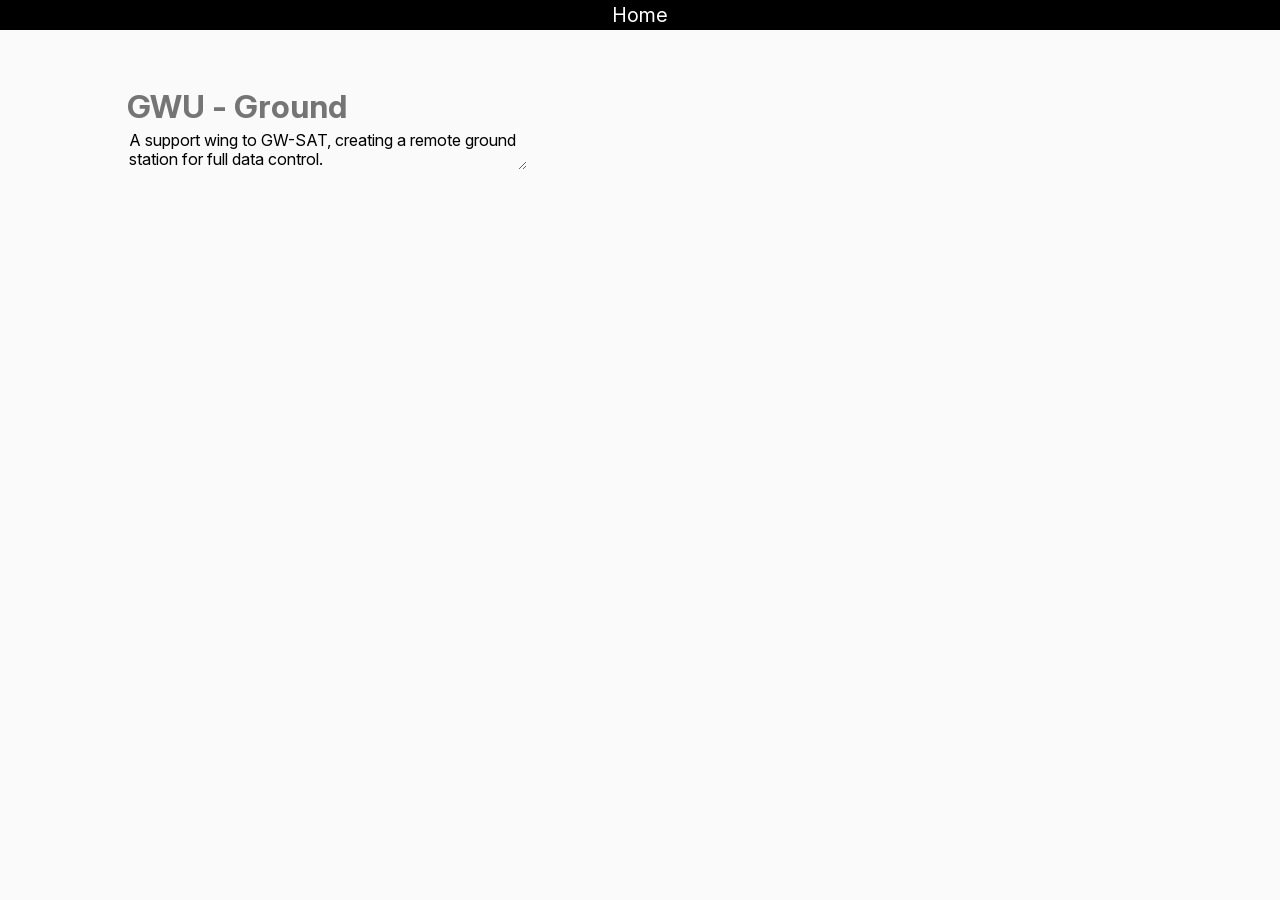
==== gwuground/index.html @ 3d15b0ff "new" ====
<!DOCTYPE html><html lang="en" data-ws-project="8fa92c78-867e-434c-aba7-de6b9a9edf6d" data-ws-version="1267" data-ws-last-published="2026-10-30T00:12:26.747Z"><head><link rel="stylesheet" type="text/css" href="/assets/static/app_generated_index-6937cd5a.BaNOB2DI.css"><meta charSet="UTF-8"/><meta name="viewport" content="width=device-width,initial-scale=1"/><link rel="icon" href="/assets/GWU_Satellite_iLB-xbuAW-ZnV7qkZNghq.png"/><meta property="og:url" content="https://url/gwuground"/><meta property="og:title" content="Untitled"/><meta property="og:type" content="website"/><meta property="og:site_name" content="Bogdan Bunea Portfolio"/><meta name="robots" content="noindex, nofollow"/><meta property="twitter:card" content="summary_large_image"/><title>Untitled</title><script type="application/ld+json">{
  "@context": "https://schema.org",
  "@type": "WebSite",
  "name": "Bogdan Bunea Portfolio"
}</script></head><body class="w-element"><div class="w-element"><a class="w-element c863ib0 c1jebl5l cgmb64m c7ljnp5 cnpecfq cr3339l c1u21a1z" href="/">Home</a></div><div class="w-element c1vyjej4 cas45oq chb31ly c1hpj6a7 ciu0mnr c1cx5k5f c10e2vss"><div class="w-box csdtuf1 c1ykb922 c1vyjej4 c1kt1fsu c12xke6a c1osh9b5 c1jqlqh0 cjttqh0 c1fu3rjz c17d6kk2 cwcmw8y c1sfuasr cqx2say c1jz80a3 c1fnx1sz c1y64edw c155mt7o c1tjls5k c1mkvfhk c7eyijz"><h1 class="w-element c51piig">GWU - Ground</h1><textarea class="w-element c863ib0 c13g2f6a c85z5pv c1arny9w c1eztivz cj36w3z c14a8fha">A support wing to GW-SAT, creating a remote ground station for full data control.</textarea></div><div class="w-box c1vyjej4 cwcmw8y c10e2vss cbi9v8h c1fhmq56 cef4656 c1ocq3aj c12xke6a c1osh9b5 c1pz1o1n cfn8k2k c1nm525m cnu6pd9 cmbqghp cmxvgrt cw3b7bc c117vrdh cjqe4wz c19pljyg c33v7jp c17q5uv9 c1qnw43s c1gw9iwf c1btptgv copucx8"></div></div><script id="vike_pageContext" type="application/json">{"pageId":"\/pages\/gwuground","routeParams":{},"data":{"url":"https:\/\/url\/gwuground","system":{"params":{},"search":{},"origin":"https:\/\/url","pathname":"\/gwuground"},"resources":{},"pageMeta":{"title":"Untitled","description":"","excludePageFromSearch":true,"language":"","socialImageAssetName":"!undefined","socialImageUrl":"","status":"!undefined","redirect":"","content":"","custom":[]}}}</script><script id="vike_globalContext" type="application/json">{}</script><script src="/assets/entries/entry-server-routing.C1edIRaL.js" type="module" async></script><link rel="modulepreload" href="/assets/entries/pages_gwuground.CPf4l0bv.js" as="script" type="text/javascript"><link rel="modulepreload" href="/assets/chunks/chunk-CaH0zObP.js" as="script" type="text/javascript"><link rel="modulepreload" href="/assets/chunks/chunk-CbWtBTUU.js" as="script" type="text/javascript"></body></html>
---- assets/static/app_generated_index-6937cd5a.BaNOB2DI.css ----
@font-face{font-family:Inter Variable;font-style:normal;font-weight:100 900;font-display:swap;src:url(/assets/InterVariable_qDqxtwB6S7W69tcm-FSxu.woff2) format("woff2")}@layer presets{:root{display:grid;min-height:100%;grid-template-rows:auto;grid-template-columns:1fr;font-family:Arial,Roboto,sans-serif;font-size:16px;line-height:1.2;white-space:pre-wrap;white-space-collapse:preserve}a.w-element{box-sizing:border-box}body.w-element{box-sizing:border-box;-webkit-font-smoothing:antialiased;-moz-osx-font-smoothing:grayscale;margin:0}div.w-element,h1.w-element,li.w-element{box-sizing:border-box}textarea.w-element{font-family:inherit;font-size:100%;line-height:1.15;box-sizing:border-box;border-top-style:solid;border-right-style:solid;border-bottom-style:solid;border-left-style:solid;margin:0}ul.w-element{box-sizing:border-box}body.w-body{box-sizing:border-box;-webkit-font-smoothing:antialiased;-moz-osx-font-smoothing:grayscale;margin:0}div.w-box{box-sizing:border-box}img.w-image{box-sizing:border-box;max-width:100%;display:block;height:auto}h1.w-heading,h2.w-heading,h3.w-heading,p.w-paragraph{box-sizing:border-box}a.w-link{box-sizing:border-box;display:inline-block}div.w-html-embed{display:contents;white-space:normal;white-space-collapse:collapse}}@media all{:root{font-family:Inter Variable,sans-serif;letter-spacing:-.005em;background-color:#fafafa;font-size:16px;--font-lineheight-00: .95;--font-lineheight-0: 1.1;--font-lineheight-1: 1.25;--font-lineheight-2: 1.375;--font-lineheight-3: 1.5;--font-lineheight-4: 1.75;--font-lineheight-5: 2;--font-letterspacing-0: -.05em;--font-letterspacing-1: .025em;--font-letterspacing-2: .05em;--font-letterspacing-3: .075em;--font-letterspacing-4: .15em;--font-letterspacing-5: .5em;--font-letterspacing-6: .75em;--font-letterspacing-7: 1em;--font-size-00: .5rem;--font-size-0: .75rem;--font-size-1: 1rem;--font-size-2: 1.1rem;--font-size-3: 1.25rem;--font-size-4: 1.5rem;--font-size-5: 2rem;--font-size-6: 2.5rem;--font-size-7: 3rem;--font-size-8: 3.5rem;--font-size-fluid-0: clamp(.75rem,2vw,1rem);--font-size-fluid-1: clamp(1rem,4vw,1.5rem);--font-size-fluid-2: clamp(1.5rem,6vw,2.5rem);--font-size-fluid-3: clamp(2rem,9vw,3.5rem);--size-000: -.5rem;--size-00: -.25rem;--size-1: .25rem;--size-2: .5rem;--size-3: 1rem;--size-4: 1.25rem;--size-5: 1.5rem;--size-6: 1.75rem;--size-7: 2rem;--size-8: 3rem;--size-9: 4rem;--size-10: 5rem;--size-11: 7.5rem;--size-12: 10rem;--size-13: 15rem;--size-14: 20rem;--size-15: 30rem;--size-px-000: -8px;--size-px-00: -4px;--size-px-1: 4px;--size-px-2: 8px;--size-px-3: 16px;--size-px-4: 20px;--size-px-5: 24px;--size-px-6: 28px;--size-px-7: 32px;--size-px-8: 48px;--size-px-9: 64px;--size-px-10: 80px;--size-px-11: 120px;--size-px-12: 160px;--size-px-13: 240px;--size-px-14: 320px;--size-px-15: 480px;--size-fluid-1: clamp(.5rem,1vw,1rem);--size-fluid-2: clamp(1rem,2vw,1.5rem);--size-fluid-3: clamp(1.5rem,3vw,2rem);--size-fluid-4: clamp(2rem,4vw,3rem);--size-fluid-5: clamp(4rem,5vw,5rem);--size-fluid-6: clamp(5rem,7vw,7.5rem);--size-fluid-7: clamp(7.5rem,10vw,10rem);--size-fluid-8: clamp(10rem,20vw,15rem);--size-fluid-9: clamp(15rem,30vw,20rem);--size-fluid-10: clamp(20rem,40vw,30rem);--size-content-1: 20ch;--size-content-2: 45ch;--size-content-3: 60ch;--size-header-1: 20ch;--size-header-2: 25ch;--size-header-3: 35ch;--size-xxs: 240px;--size-xs: 360px;--size-sm: 480px;--size-md: 768px;--size-lg: 1024px;--size-xl: 1440px;--size-xxl: 1920px;--size-relative-000: -.5ch;--size-relative-00: -.25ch;--size-relative-1: .25ch;--size-relative-2: .5ch;--size-relative-3: 1ch;--size-relative-4: 1.25ch;--size-relative-5: 1.5ch;--size-relative-6: 1.75ch;--size-relative-7: 2ch;--size-relative-8: 3ch;--size-relative-9: 4ch;--size-relative-10: 5ch;--size-relative-11: 7.5ch;--size-relative-12: 10ch;--size-relative-13: 15ch;--size-relative-14: 20ch;--size-relative-15: 30ch;--ease-1: cubic-bezier(.25,0,.5,1);--ease-2: cubic-bezier(.25,0,.4,1);--ease-3: cubic-bezier(.25,0,.3,1);--ease-4: cubic-bezier(.25,0,.2,1);--ease-5: cubic-bezier(.25,0,.1,1);--ease-in-1: cubic-bezier(.25,0,1,1);--ease-in-2: cubic-bezier(.5,0,1,1);--ease-in-3: cubic-bezier(.7,0,1,1);--ease-in-4: cubic-bezier(.9,0,1,1);--ease-in-5: cubic-bezier(1,0,1,1);--ease-out-1: cubic-bezier(0,0,.75,1);--ease-out-2: cubic-bezier(0,0,.5,1);--ease-out-3: cubic-bezier(0,0,.3,1);--ease-out-4: cubic-bezier(0,0,.1,1);--ease-out-5: cubic-bezier(0,0,0,1);--ease-in-out-1: cubic-bezier(.1,0,.9,1);--ease-in-out-2: cubic-bezier(.3,0,.7,1);--ease-in-out-3: cubic-bezier(.5,0,.5,1);--ease-in-out-4: cubic-bezier(.7,0,.3,1);--ease-in-out-5: cubic-bezier(.9,0,.1,1);--ease-elastic-out-1: cubic-bezier(.5,.75,.75,1.25);--ease-elastic-out-2: cubic-bezier(.5,1,.75,1.25);--ease-elastic-out-3: cubic-bezier(.5,1.25,.75,1.25);--ease-elastic-out-4: cubic-bezier(.5,1.5,.75,1.25);--ease-elastic-out-5: cubic-bezier(.5,1.75,.75,1.25);--ease-elastic-in-1: cubic-bezier(.5,-.25,.75,1);--ease-elastic-in-2: cubic-bezier(.5,-.5,.75,1);--ease-elastic-in-3: cubic-bezier(.5,-.75,.75,1);--ease-elastic-in-4: cubic-bezier(.5,-1,.75,1);--ease-elastic-in-5: cubic-bezier(.5,-1.25,.75,1);--ease-elastic-in-out-1: cubic-bezier(.5,-.1,.1,1.5);--ease-elastic-in-out-2: cubic-bezier(.5,-.3,.1,1.5);--ease-elastic-in-out-3: cubic-bezier(.5,-.5,.1,1.5);--ease-elastic-in-out-4: cubic-bezier(.5,-.7,.1,1.5);--ease-elastic-in-out-5: cubic-bezier(.5,-.9,.1,1.5);--ease-step-1: steps(2);--ease-step-2: steps(3);--ease-step-3: steps(4);--ease-step-4: steps(7);--ease-step-5: steps(10);--ease-elastic-1: var(--ease-elastic-out-1);--ease-elastic-2: var(--ease-elastic-out-2);--ease-elastic-3: var(--ease-elastic-out-3);--ease-elastic-4: var(--ease-elastic-out-4);--ease-elastic-5: var(--ease-elastic-out-5);--ease-squish-1: var(--ease-elastic-in-out-1);--ease-squish-2: var(--ease-elastic-in-out-2);--ease-squish-3: var(--ease-elastic-in-out-3);--ease-squish-4: var(--ease-elastic-in-out-4);--ease-squish-5: var(--ease-elastic-in-out-5);--ease-spring-1: linear(0,.006,.025 2.8%,.101 6.1%,.539 18.9%,.721 25.3%,.849 31.5%,.937 38.1%,.968 41.8%,.991 45.7%,1.006 50.1%,1.015 55%,1.017 63.9%,1.001);--ease-spring-2: linear(0,.007,.029 2.2%,.118 4.7%,.625 14.4%,.826 19%,.902,.962,1.008 26.1%,1.041 28.7%,1.064 32.1%,1.07 36%,1.061 40.5%,1.015 53.4%,.999 61.6%,.995 71.2%,1);--ease-spring-3: linear(0,.009,.035 2.1%,.141 4.4%,.723 12.9%,.938 16.7%,1.017,1.077,1.121,1.149 24.3%,1.159,1.163,1.161,1.154 29.9%,1.129 32.8%,1.051 39.6%,1.017 43.1%,.991,.977 51%,.974 53.8%,.975 57.1%,.997 69.8%,1.003 76.9%,1);--ease-spring-4: linear(0,.009,.037 1.7%,.153 3.6%,.776 10.3%,1.001,1.142 16%,1.185,1.209 19%,1.215 19.9% 20.8%,1.199,1.165 25%,1.056 30.3%,1.008 33%,.973,.955 39.2%,.953 41.1%,.957 43.3%,.998 53.3%,1.009 59.1% 63.7%,.998 78.9%,1);--ease-spring-5: linear(0,.01,.04 1.6%,.161 3.3%,.816 9.4%,1.046,1.189 14.4%,1.231,1.254 17%,1.259,1.257 18.6%,1.236,1.194 22.3%,1.057 27%,.999 29.4%,.955 32.1%,.942,.935 34.9%,.933,.939 38.4%,1 47.3%,1.011,1.017 52.6%,1.016 56.4%,1 65.2%,.996 70.2%,1.001 87.2%,1);--ease-bounce-1: linear(0,.004,.016,.035,.063,.098,.141,.191,.25,.316,.391 36.8%,.563,.766,1 58.8%,.946,.908 69.1%,.895,.885,.879,.878,.879,.885,.895,.908 89.7%,.946,1);--ease-bounce-2: linear(0,.004,.016,.035,.063,.098,.141 15.1%,.25,.391,.562,.765,1,.892 45.2%,.849,.815,.788,.769,.757,.753,.757,.769,.788,.815,.85,.892 75.2%,1 80.2%,.973,.954,.943,.939,.943,.954,.973,1);--ease-bounce-3: linear(0,.004,.016,.035,.062,.098,.141 11.4%,.25,.39,.562,.764,1 30.3%,.847 34.8%,.787,.737,.699,.672,.655,.65,.656,.672,.699,.738,.787,.847 61.7%,1 66.2%,.946,.908,.885 74.2%,.879,.878,.879,.885 79.5%,.908,.946,1 87.4%,.981,.968,.96,.957,.96,.968,.981,1);--ease-bounce-4: linear(0,.004,.016 3%,.062,.141,.25,.391,.562 18.2%,1 24.3%,.81,.676 32.3%,.629,.595,.575,.568,.575,.595,.629,.676 48.2%,.811,1 56.2%,.918,.86,.825,.814,.825,.86,.918,1 77.2%,.94 80.6%,.925,.92,.925,.94 87.5%,1 90.9%,.974,.965,.974,1);--ease-bounce-5: linear(0,.004,.016 2.5%,.063,.141,.25 10.1%,.562,1 20.2%,.783,.627,.534 30.9%,.511,.503,.511,.534 38%,.627,.782,1 48.7%,.892,.815,.769 56.3%,.757,.753,.757,.769 61.3%,.815,.892,1 68.8%,.908 72.4%,.885,.878,.885,.908 79.4%,1 83%,.954 85.5%,.943,.939,.943,.954 90.5%,1 93%,.977,.97,.977,1);--layer-1: 1;--layer-2: 2;--layer-3: 3;--layer-4: 4;--layer-5: 5;--layer-important: 2147483647;--shadow-color: 220 3% 15%;--shadow-strength: 1%;--inner-shadow-highlight: inset 0-.5px 0 0#fff,inset 0 .5px 0 0 rgba(0,0,0,.067);--shadow-1: 0 1px 2px -1px hsl(var(--shadow-color)/calc(var(--shadow-strength) + 9%));--shadow-2: 0 3px 5px -2px hsl(var(--shadow-color)/calc(var(--shadow-strength) + 3%)),0 7px 14px -5px hsl(var(--shadow-color)/calc(var(--shadow-strength) + 5%));--shadow-3: 0 -1px 3px 0 hsl(var(--shadow-color)/calc(var(--shadow-strength) + 2%)),0 1px 2px -5px hsl(var(--shadow-color)/calc(var(--shadow-strength) + 2%)),0 2px 5px -5px hsl(var(--shadow-color)/calc(var(--shadow-strength) + 4%)),0 4px 12px -5px hsl(var(--shadow-color)/calc(var(--shadow-strength) + 5%)),0 12px 15px -5px hsl(var(--shadow-color)/calc(var(--shadow-strength) + 7%));--shadow-4: 0 -2px 5px 0 hsl(var(--shadow-color)/calc(var(--shadow-strength) + 2%)),0 1px 1px -2px hsl(var(--shadow-color)/calc(var(--shadow-strength) + 3%)),0 2px 2px -2px hsl(var(--shadow-color)/calc(var(--shadow-strength) + 3%)),0 5px 5px -2px hsl(var(--shadow-color)/calc(var(--shadow-strength) + 4%)),0 9px 9px -2px hsl(var(--shadow-color)/calc(var(--shadow-strength) + 5%)),0 16px 16px -2px hsl(var(--shadow-color)/calc(var(--shadow-strength) + 6%));--shadow-5: 0 -1px 2px 0 hsl(var(--shadow-color)/calc(var(--shadow-strength) + 2%)),0 2px 1px -2px hsl(var(--shadow-color)/calc(var(--shadow-strength) + 3%)),0 5px 5px -2px hsl(var(--shadow-color)/calc(var(--shadow-strength) + 3%)),0 10px 10px -2px hsl(var(--shadow-color)/calc(var(--shadow-strength) + 4%)),0 20px 20px -2px hsl(var(--shadow-color)/calc(var(--shadow-strength) + 5%)),0 40px 40px -2px hsl(var(--shadow-color)/calc(var(--shadow-strength) + 7%));--shadow-6: 0 -1px 2px 0 hsl(var(--shadow-color)/calc(var(--shadow-strength) + 2%)),0 3px 2px -2px hsl(var(--shadow-color)/calc(var(--shadow-strength) + 3%)),0 7px 5px -2px hsl(var(--shadow-color)/calc(var(--shadow-strength) + 3%)),0 12px 10px -2px hsl(var(--shadow-color)/calc(var(--shadow-strength) + 4%)),0 22px 18px -2px hsl(var(--shadow-color)/calc(var(--shadow-strength) + 5%)),0 41px 33px -2px hsl(var(--shadow-color)/calc(var(--shadow-strength) + 6%)),0 100px 80px -2px hsl(var(--shadow-color)/calc(var(--shadow-strength) + 7%));--inner-shadow-0: inset 0 0 0 1px hsl(var(--shadow-color)/calc(var(--shadow-strength) + 9%));--inner-shadow-1: inset 0 1px 2px 0 hsl(var(--shadow-color)/calc(var(--shadow-strength) + 9%)),var(--inner-shadow-highlight);--inner-shadow-2: inset 0 1px 4px 0 hsl(var(--shadow-color)/calc(var(--shadow-strength) + 9%)),var(--inner-shadow-highlight);--inner-shadow-3: inset 0 2px 8px 0 hsl(var(--shadow-color)/calc(var(--shadow-strength) + 9%)),var(--inner-shadow-highlight);--inner-shadow-4: inset 0 2px 14px 0 hsl(var(--shadow-color)/calc(var(--shadow-strength) + 9%)),var(--inner-shadow-highlight);--ratio-square: 1;--ratio-landscape: 4/3;--ratio-portrait: 3/4;--ratio-widescreen: 16/9;--ratio-ultrawide: 18/5;--ratio-golden: 1.618/1;--gray-0: rgb(255 255 255 / 1);--gray-1: unset;--gray-2: rgb(248 248 248 / 1);--gray-3: unset;--gray-4: rgb(216 216 216 / 1);--gray-5: unset;--gray-6: rgb(156 156 156 / 1);--gray-7: rgb(117 117 117 / 1);--gray-8: unset;--gray-9: unset;--gray-10: unset;--gray-11: rgb(27 27 27 / 1);--gray-12: rgb(8 8 8 / 1);--stone-0: rgb(248 250 251 / 1);--stone-1: rgb(242 244 246 / 1);--stone-2: rgb(235 237 239 / 1);--stone-3: rgb(224 228 229 / 1);--stone-4: rgb(209 214 216 / 1);--stone-5: rgb(177 182 185 / 1);--stone-6: rgb(151 155 157 / 1);--stone-7: rgb(126 130 130 / 1);--stone-8: rgb(102 105 104 / 1);--stone-9: rgb(80 81 79 / 1);--stone-10: rgb(58 58 55 / 1);--stone-11: rgb(37 37 33 / 1);--stone-12: rgb(18 18 16 / 1);--red-0: rgb(255 245 245 / 1);--red-1: rgb(255 227 227 / 1);--red-2: rgb(255 201 201 / 1);--red-3: rgb(255 168 168 / 1);--red-4: rgb(255 135 135 / 1);--red-5: rgb(255 107 107 / 1);--red-6: rgb(250 82 82 / 1);--red-7: rgb(240 62 62 / 1);--red-8: rgb(224 49 49 / 1);--red-9: rgb(201 42 42 / 1);--red-10: rgb(176 37 37 / 1);--red-11: rgb(150 32 32 / 1);--red-12: rgb(125 26 26 / 1);--pink-0: rgb(255 240 246 / 1);--pink-1: rgb(255 222 235 / 1);--pink-2: rgb(252 194 215 / 1);--pink-3: rgb(250 162 193 / 1);--pink-4: rgb(247 131 172 / 1);--pink-5: rgb(240 101 149 / 1);--pink-6: rgb(230 73 128 / 1);--pink-7: rgb(214 51 108 / 1);--pink-8: rgb(194 37 92 / 1);--pink-9: rgb(166 30 77 / 1);--pink-10: rgb(140 25 65 / 1);--pink-11: rgb(115 21 54 / 1);--pink-12: rgb(89 16 42 / 1);--purple-0: rgb(248 240 252 / 1);--purple-1: rgb(243 217 250 / 1);--purple-2: rgb(238 190 250 / 1);--purple-3: rgb(229 153 247 / 1);--purple-4: rgb(218 119 242 / 1);--purple-5: rgb(204 93 232 / 1);--purple-6: rgb(190 75 219 / 1);--purple-7: rgb(174 62 201 / 1);--purple-8: rgb(156 54 181 / 1);--purple-9: rgb(134 46 156 / 1);--purple-10: rgb(112 38 130 / 1);--purple-11: rgb(90 30 105 / 1);--purple-12: rgb(68 23 79 / 1);--violet-0: rgb(243 240 255 / 1);--violet-1: rgb(229 219 255 / 1);--violet-2: rgb(208 191 255 / 1);--violet-3: rgb(177 151 252 / 1);--violet-4: rgb(151 117 250 / 1);--violet-5: rgb(132 94 247 / 1);--violet-6: rgb(121 80 242 / 1);--violet-7: rgb(112 72 232 / 1);--violet-8: rgb(103 65 217 / 1);--violet-9: rgb(95 61 196 / 1);--violet-10: rgb(82 53 171 / 1);--violet-11: rgb(70 45 145 / 1);--violet-12: rgb(58 37 120 / 1);--indigo-0: rgb(237 242 255 / 1);--indigo-1: rgb(219 228 255 / 1);--indigo-2: rgb(186 200 255 / 1);--indigo-3: rgb(145 167 255 / 1);--indigo-4: rgb(116 143 252 / 1);--indigo-5: rgb(92 124 250 / 1);--indigo-6: rgb(76 110 245 / 1);--indigo-7: rgb(66 99 235 / 1);--indigo-8: rgb(59 91 219 / 1);--indigo-9: rgb(54 79 199 / 1);--indigo-10: rgb(47 68 173 / 1);--indigo-11: rgb(40 58 148 / 1);--indigo-12: rgb(33 48 122 / 1);--blue-0: unset;--blue-1: unset;--blue-2: rgb(208 230 255 / 1);--blue-3: unset;--blue-4: unset;--blue-5: unset;--blue-6: unset;--blue-7: rgb(0 10 255 / 1);--blue-8: unset;--blue-9: unset;--blue-10: unset;--blue-11: unset;--blue-12: unset;--cyan-0: rgb(227 250 252 / 1);--cyan-1: rgb(197 246 250 / 1);--cyan-2: rgb(153 233 242 / 1);--cyan-3: rgb(102 217 232 / 1);--cyan-4: rgb(59 201 219 / 1);--cyan-5: rgb(34 184 207 / 1);--cyan-6: rgb(21 170 191 / 1);--cyan-7: rgb(16 152 173 / 1);--cyan-8: rgb(12 133 153 / 1);--cyan-9: rgb(11 114 133 / 1);--cyan-10: rgb(9 92 107 / 1);--cyan-11: rgb(7 70 82 / 1);--cyan-12: rgb(5 48 56 / 1);--teal-0: rgb(224 255 248 / 1);--teal-1: unset;--teal-2: unset;--teal-3: unset;--teal-4: unset;--teal-5: unset;--teal-6: rgb(42 176 144 / 1);--teal-7: unset;--teal-8: unset;--teal-9: rgb(29 123 101 / 1);--teal-10: unset;--teal-11: unset;--teal-12: unset;--green-0: unset;--green-1: unset;--green-2: unset;--green-3: unset;--green-4: unset;--green-5: unset;--green-6: rgb(98 186 27 / 1);--green-7: rgb(63 142 0 / 1);--green-8: rgb(57 128 0 / 1);--green-9: unset;--green-10: unset;--green-11: unset;--green-12: unset;--lime-0: rgb(244 252 227 / 1);--lime-1: rgb(233 250 200 / 1);--lime-2: rgb(216 245 162 / 1);--lime-3: rgb(192 235 117 / 1);--lime-4: rgb(169 227 75 / 1);--lime-5: rgb(148 216 45 / 1);--lime-6: rgb(130 201 30 / 1);--lime-7: rgb(116 184 22 / 1);--lime-8: rgb(102 168 15 / 1);--lime-9: rgb(92 148 13 / 1);--lime-10: rgb(76 122 11 / 1);--lime-11: rgb(60 97 9 / 1);--lime-12: rgb(44 71 6 / 1);--yellow-0: rgb(255 246 233 / 1);--yellow-1: unset;--yellow-2: unset;--yellow-3: unset;--yellow-4: unset;--yellow-5: unset;--yellow-6: unset;--yellow-7: unset;--yellow-8: unset;--yellow-9: unset;--yellow-10: unset;--yellow-11: unset;--yellow-12: unset;--orange-0: rgb(255 246 233 / 1);--orange-1: unset;--orange-2: unset;--orange-3: unset;--orange-4: unset;--orange-5: unset;--orange-6: unset;--orange-7: rgb(255 162 23 / 1);--orange-8: unset;--orange-9: rgb(153 97 14 / 1);--orange-10: unset;--orange-11: unset;--orange-12: unset;--choco-0: rgb(255 248 220 / 1);--choco-1: rgb(252 225 188 / 1);--choco-2: rgb(247 202 158 / 1);--choco-3: rgb(241 178 128 / 1);--choco-4: rgb(233 155 98 / 1);--choco-5: rgb(223 133 69 / 1);--choco-6: rgb(212 110 37 / 1);--choco-7: rgb(189 95 27 / 1);--choco-8: rgb(164 81 23 / 1);--choco-9: rgb(138 69 19 / 1);--choco-10: rgb(112 58 19 / 1);--choco-11: rgb(87 47 18 / 1);--choco-12: rgb(61 33 13 / 1);--brown-0: rgb(250 244 235 / 1);--brown-1: rgb(237 224 209 / 1);--brown-2: rgb(224 202 183 / 1);--brown-3: rgb(211 183 158 / 1);--brown-4: rgb(197 162 133 / 1);--brown-5: rgb(183 143 109 / 1);--brown-6: rgb(168 124 86 / 1);--brown-7: rgb(149 107 71 / 1);--brown-8: rgb(130 91 58 / 1);--brown-9: rgb(111 75 45 / 1);--brown-10: rgb(94 58 33 / 1);--brown-11: rgb(78 43 21 / 1);--brown-12: rgb(66 36 18 / 1);--sand-0: rgb(248 250 251 / 1);--sand-1: rgb(230 228 220 / 1);--sand-2: rgb(213 207 189 / 1);--sand-3: rgb(194 185 160 / 1);--sand-4: rgb(174 165 140 / 1);--sand-5: rgb(154 145 120 / 1);--sand-6: rgb(134 124 101 / 1);--sand-7: rgb(115 106 83 / 1);--sand-8: rgb(95 87 70 / 1);--sand-9: rgb(75 70 57 / 1);--sand-10: rgb(56 53 45 / 1);--sand-11: rgb(37 37 33 / 1);--sand-12: rgb(18 18 16 / 1);--camo-0: rgb(249 251 231 / 1);--camo-1: rgb(232 237 156 / 1);--camo-2: rgb(210 223 78 / 1);--camo-3: rgb(194 206 52 / 1);--camo-4: rgb(181 187 46 / 1);--camo-5: rgb(167 168 39 / 1);--camo-6: rgb(153 150 33 / 1);--camo-7: rgb(140 133 28 / 1);--camo-8: rgb(126 116 22 / 1);--camo-9: rgb(109 100 20 / 1);--camo-10: rgb(93 84 17 / 1);--camo-11: rgb(77 70 14 / 1);--camo-12: rgb(54 48 10 / 1);--jungle-0: rgb(236 254 176 / 1);--jungle-1: rgb(222 243 154 / 1);--jungle-2: rgb(208 232 132 / 1);--jungle-3: rgb(194 221 110 / 1);--jungle-4: rgb(181 209 91 / 1);--jungle-5: rgb(168 198 72 / 1);--jungle-6: rgb(155 187 54 / 1);--jungle-7: rgb(143 176 36 / 1);--jungle-8: rgb(132 165 19 / 1);--jungle-9: rgb(122 153 8 / 1);--jungle-10: rgb(101 128 6 / 1);--jungle-11: rgb(81 102 5 / 1);--jungle-12: rgb(61 77 4 / 1);--gradient-1: linear-gradient(to right,#484848 0%,rgba(27,27,27,0) 100%);--gradient-2: linear-gradient(to bottom right,#48005c,#8300e2,#a269ff);--gradient-3: radial-gradient(circle at top right,#0ff,rgba(0,255,255,0)),radial-gradient(circle at bottom left,#ff1492,rgba(255,20,146,0));--gradient-4: linear-gradient(to bottom right,#00f5a0,#00d9f5);--gradient-5: conic-gradient(from -270deg at 75% 110%,#f0f,#fffaf0);--gradient-6: conic-gradient(from -90deg at top left,#000,#fff);--gradient-7: linear-gradient(to bottom right,#72c6ef,#004e8f);--gradient-8: conic-gradient(from 90deg at 50% 0%,#111,50%,#222,#111);--gradient-9: conic-gradient(from .5turn at bottom center,#add8e6,#fff);--gradient-10: conic-gradient(from 90deg at 40% -25%,gold,#f79d03,#ee6907,#e6390a,#de0d0d,#d61039,#cf1261,#c71585,#cf1261,#d61039,#de0d0d,#ee6907,#f79d03,gold,gold,gold);--gradient-11: conic-gradient(at bottom left,#ff1493,cyan);--gradient-12: conic-gradient(from 90deg at 25% -10%,#ff4500,#d3f340,#7bee85,#afeeee,#7bee85);--gradient-13: radial-gradient(circle at 50% 200%,#000142,#3b0083,#b300c3,#ff059f,#ff4661,#ffad86,#fff3c7);--gradient-14: conic-gradient(at top right,lime,cyan);--gradient-15: linear-gradient(to bottom right,#c7d2fe,#fecaca,#fef3c7);--gradient-16: radial-gradient(circle at 50% -250%,#374151,#111827,#000);--gradient-17: conic-gradient(from -90deg at 50% -25%,blue,#8a2be2);--gradient-18: linear-gradient(0deg,rgba(255,0,0,.8),rgba(255,0,0,0) 75%),linear-gradient(60deg,rgba(255,255,0,.8),rgba(255,255,0,0) 75%),linear-gradient(120deg,rgba(0,255,0,.8),rgba(0,255,0,0) 75%),linear-gradient(180deg,rgba(0,255,255,.8),rgba(0,255,255,0) 75%),linear-gradient(240deg,rgba(0,0,255,.8),rgba(0,0,255,0) 75%),linear-gradient(300deg,rgba(255,0,255,.8),rgba(255,0,255,0) 75%);--gradient-19: linear-gradient(to bottom right,#ffe259,#ffa751);--gradient-20: conic-gradient(from -135deg at -10%center,orange,#ff7715,#ff522a,#ff3f47,#ff5482,#ff69b4);--gradient-21: conic-gradient(from -90deg at 25% 115%,red,#f06,#f0c,#c0f,#60f,#00f,#00f,#00f,#00f);--gradient-22: linear-gradient(to bottom right,#acb6e5,#86fde8);--gradient-23: linear-gradient(to bottom right,#536976,#292e49);--gradient-24: conic-gradient(from .5turn at 0% 0%,#00c476,10%,#82b0ff,90%,#00c476);--gradient-25: conic-gradient(at 125% 50%,#b78cf7,#ff7c94,#ffcf0d,#ff7c94,#b78cf7);--gradient-26: linear-gradient(to bottom right,#9796f0,#fbc7d4);--gradient-27: conic-gradient(from .5turn at bottom left,#ff1493,#639);--gradient-28: conic-gradient(from -90deg at 50% 105%,#fff,orchid);--gradient-29: radial-gradient(circle at top right,#bfb3ff,rgba(191,179,255,0)),radial-gradient(circle at bottom left,#86acf9,rgba(134,172,249,0));--gradient-30: radial-gradient(circle at top right,#00ff80,rgba(0,255,128,0)),radial-gradient(circle at bottom left,#adffd6,rgba(173,255,214,0));--noise-1: url("data:image/svg+xml;charset=utf-8,%3Csvg viewBox='0 0 200 200' xmlns='http://www.w3.org/2000/svg'%3E%3Cfilter id='a'%3E%3CfeTurbulence type='fractalNoise' baseFrequency='.005' numOctaves='2' stitchTiles='stitch'/%3E%3C/filter%3E%3Crect width='100%25' height='100%25' filter='url(%23a)'/%3E%3C/svg%3E");--noise-2: url("data:image/svg+xml;charset=utf-8,%3Csvg viewBox='0 0 300 300' xmlns='http://www.w3.org/2000/svg'%3E%3Cfilter id='a'%3E%3CfeTurbulence type='fractalNoise' baseFrequency='.05' stitchTiles='stitch'/%3E%3C/filter%3E%3Crect width='100%25' height='100%25' filter='url(%23a)'/%3E%3C/svg%3E");--noise-3: url("data:image/svg+xml;charset=utf-8,%3Csvg viewBox='0 0 1024 1024' xmlns='http://www.w3.org/2000/svg'%3E%3Cfilter id='a'%3E%3CfeTurbulence type='fractalNoise' baseFrequency='.25' stitchTiles='stitch'/%3E%3C/filter%3E%3Crect width='100%25' height='100%25' filter='url(%23a)'/%3E%3C/svg%3E");--noise-4: url("data:image/svg+xml;charset=utf-8,%3Csvg viewBox='0 0 2056 2056' xmlns='http://www.w3.org/2000/svg'%3E%3Cfilter id='a'%3E%3CfeTurbulence type='fractalNoise' baseFrequency='.5' stitchTiles='stitch'/%3E%3C/filter%3E%3Crect width='100%25' height='100%25' filter='url(%23a)'/%3E%3C/svg%3E");--noise-5: url("data:image/svg+xml;charset=utf-8,%3Csvg viewBox='0 0 2056 2056' xmlns='http://www.w3.org/2000/svg'%3E%3Cfilter id='a'%3E%3CfeTurbulence type='fractalNoise' baseFrequency='.75' stitchTiles='stitch'/%3E%3C/filter%3E%3Crect width='100%25' height='100%25' filter='url(%23a)'/%3E%3C/svg%3E");--noise-filter-1: contrast(300%) brightness(100%);--noise-filter-2: contrast(200%) brightness(150%);--noise-filter-3: contrast(200%) brightness(250%);--noise-filter-4: contrast(200%) brightness(500%);--noise-filter-5: contrast(200%) brightness(1000%);--border-size-1: 1px;--border-size-2: 2px;--border-size-3: 5px;--border-size-4: 10px;--border-size-5: 25px;--radius-1: 2px;--radius-2: 5px;--radius-3: 1rem;--radius-4: 2rem;--radius-5: 4rem;--radius-6: 8rem;--radius-round: 100000px;--radius-conditional-1: clamp(0px, calc(100vw - 100%) * 1e5,var(--radius-1));--radius-conditional-2: clamp(0px, calc(100vw - 100%) * 1e5,var(--radius-2));--radius-conditional-3: clamp(0px, calc(100vw - 100%) * 1e5,var(--radius-3));--radius-conditional-4: clamp(0px, calc(100vw - 100%) * 1e5,var(--radius-4));--radius-conditional-5: clamp(0px, calc(100vw - 100%) * 1e5,var(--radius-5));--radius-conditional-6: clamp(0px, calc(100vw - 100%) * 1e5,var(--radius-6));color:var(--foreground-muted, rgb(156 156 156 / 1));--focus-color: var(--foreground-accent, rgb(34 139 230 / 1));--focus-width: 1px;--focus-offset: 0;--duration-default: .2s;--easing-default: var(--ease-out-3);--gap-xs: var(--size-2);--gap-s: var(--size-fluid-3);--gap-m: var(--size-fluid-5);--gap-l: var(--size-fluid-7);--foreground-primary: var(--gray-12);--foreground-secondary: var(--background-primary, rgb(22 25 29 / 1));--foreground-accent: var(--green-8);--foreground-muted: var(--gray-7, rgb(117 117 117 / 1));--foreground-border: var(--gray-11);--background-primary: var(--gray-0);--background-secondary: var(--gray-12);--background-accent: var(--foreground-accent);--background-card: var(--background-primary);--background-tertiary: var(--gray-11);--shadow-accent: 0px 8px 30px rgba(63,142,0,.5);font-weight:400;--font-family-primary: "IBM Plex Mono",Arial;--font-family-secondary: "Raleway",Arial;line-height:var(--font-lineheight-3)}.c9yjdzs{background-color:#0000}.cte3dqu{padding-top:8rem}.c1vyjej4{display:flex}.cas45oq{align-items:start}.chb31ly{justify-content:center}.c10e2vss{align-content:start}.crx4hza{column-gap:1rem}.c1pt1618{max-width:90rem}.c8ocn8b{margin-right:auto}.c1907gka{margin-left:auto}.cjttqh0{width:100%}.cogqn7g{padding-bottom:5rem}.c1cx5k5f{flex-wrap:nowrap}.c97h5gl{border-top-color:#fff}.cborgq6{border-right-color:#fff}.c1q65cux{border-bottom-color:#fff}.cu7qrp5{border-left-color:#fff}.csdtuf1{position:sticky}.c1ykb922{top:10rem}.c1kt1fsu{flex-direction:column}.c1osh9b5{justify-content:start}.c1dzua9o{row-gap:2rem}.c1fu3rjz{max-width:25rem}.ciu7k2m{margin-top:1rem}.c1mmbnnb{align-self:flex-start}.cg1kwfu{row-gap:1.5rem}.c1ef4es7{column-gap:1.5rem}.cdqwix0{width:75%}.c1p4e5h{aspect-ratio:1/1}.c1ybr272{border-top-left-radius:50%}.c14siavy{border-top-right-radius:50%}.c1i5cfmp{border-bottom-left-radius:50%}.cougj9x{border-bottom-right-radius:50%}.co49xxb{background-color:#fff}.c1cufg7t{overflow-x:clip}.ctagith{overflow-y:clip}.cssl045{object-fit:cover}.clzjam1{object-position:50% 60%}.c1ucderk{border:.25rem solid rgb(255 255 255 / 1)}.c13v1604{margin-top:0}.c51piig{margin-bottom:0}.chgra7d{text-transform:none}.c1tio4l6{color:#333}.cd23fro{font-weight:400}.c14ckt81{line-height:1.4}.c13nugg0{font-size:1rem}.c17w28al{text-wrap:balance}.cbq63cf{line-height:1.75}.cgmb64m{text-decoration-line:none}.c144lot0{font-size:.9375rem}.cwcmw8y{flex-wrap:wrap}.cbi9v8h{column-gap:1.5em}.c1fhmq56{row-gap:1.5em}.cef4656{margin-bottom:4rem}.c1ocq3aj{width:36rem}.c6tc5qb{width:11rem}.c6pc7uk{border-top-left-radius:1.65rem}.cp85ck4{border-top-right-radius:1.65rem}.cqlumer{border-bottom-left-radius:1.65rem}.cjhm3os{border-bottom-right-radius:1.65rem}.c18dlzvr{border-top-style:solid}.cjtu37{border-right-style:solid}.c2hrksz{border-left-style:solid}.c5cdjkw{border-bottom-style:solid}.c1aduyzm{border-top-color:#f2f2f2}.c1luxi8s{border-right-color:#f2f2f2}.c1l1t23j{border-bottom-color:#f2f2f2}.c16y49k0{border-left-color:#f2f2f2}.caul4w1{padding-top:1.25rem}.ckc7pa0{padding-right:1.5rem}.cfdbx8x{padding-bottom:1.5rem}.cy7vwz1{padding-left:1.5rem}.c4os49q{justify-content:space-between}.cew8xjl{background-color:#0a66c2}.c1yd9u9v{position:relative}.c1r52mmy{box-shadow:#00000012 0 6px 12px -6px}.c1mjylrw{transition-property:scale,padding}.c14bi68y{transition-duration:.3s,.3s}.cyl3u0r{transition-timing-function:ease,ease}.c1w35yw5{transition-delay:0ms,0ms}.c96i3cj{transition-behavior:normal,normal}.cerxdze{--image-blur: 8px }.c1jebl5l{color:#fff}.c1voknrm{height:11rem}.cskh9ze{background-image:linear-gradient(135deg,#0000 40%,#0000000a)}.c14v6fbe{background-size:auto auto}.c17w54mb{background-repeat:repeat}.cri43g1{background-attachment:scroll}.c1xn6d2h{background-origin:padding-box}.c1xw635p{-webkit-background-clip:border-box;background-clip:border-box}.c1709rvl{column-gap:var(--gap-s)}.c1ywvahl{row-gap:var(--gap-s)}.cewh6rc{background-position:0% 0%}.crjyusk:hover{scale:none}.c1g5wqhv:hover{padding-top:1rem}.cyoviax:hover{padding-left:1.25rem}.c1bezyo:hover{padding-bottom:1.25rem}.cib4kst:hover{padding-right:1.25rem}.c1hoebjq:hover{--image-blur: 0px }.c1ng11dz{width:1.75em}.c1abf8uc{display:inline-flex}.ce0pkw{z-index:1}.c1jilev0{width:1.25rem}.c1uet3di{position:absolute}.clgk4mt{top:.5rem}.cce855f{right:.5rem}.cw2l5q8{row-gap:.25em}.cnymj4y{font-weight:600}.c1cd0p5c{font-size:.75rem}.cdnl7qj{background-color:#1e1d21}.c1o2mq5x{margin-bottom:.2em}.c1wtekbi{font-size:1.75rem}.c10d52w4{background-color:var(--background-card, rgb(243 243 243 / 1))}.c9yjyxi{height:15rem}.c1kmszc6{background-image:url(/assets/GWU-Sat_1_FgrqokXFwFOzHnAvTs0bO.png)}.cam3pkh{background-size:cover}.cxvoykn{background-repeat:none}.crm66kf{background-attachment:none}.c1fnpxt6{background-origin:none}.c1lch92u{-webkit-background-clip:none;background-clip:none}.c1fm8odb{font-size:1.1em}.ckmw3cd{background-position:,50% 50%}.c85z5pv{border-top-style:none}.c1arny9w{border-right-style:none}.c1eztivz{border-left-style:none}.cj36w3z{border-bottom-style:none}.cqs0d5h{text-align:start}.cbzdjoz{-webkit-backdrop-filter:blur(0px) blur(0px);backdrop-filter:blur(0px) blur(0px)}.cw9u6zv{filter:blur(0px) blur(0px)}.c1vqe9te{box-shadow:none}.c1e4fxj1{background-color:#1a261c}.czc0qbw{background-image:linear-gradient(135deg,#0000 40%,#0000000a),url(/assets/Traqueur_acquisition_qgC1n7xk_pQZtbldXH4IQ.JPG)}.c1t41xl7{background-size:auto auto,47.4% 100%}.cs9xdhk{background-repeat:repeat,no-repeat}.c1i20xa{background-attachment:scroll,scroll}.ctd0fmi{background-origin:padding-box,padding-box}.cmyxd4d{-webkit-background-clip:border-box,border-box;background-clip:border-box,border-box}.c14lvamb{background-position:0% 0%,100% 50%}.c863ib0{display:block}.c1enkfna{overflow-x:visible}.c1tif9p3{overflow-y:visible}.cr3339l{text-align:center}.c3s0jjr{font-size:150%}.c1srlatm{font-family:inherit}.c14a8fha{background-color:#fff0}.c1nlaup3{object-fit:contain}.c5y6nqd{order:0}.caz9k3q{flex-grow:1}.c1nm525m{flex-shrink:0}.c1t4uuvo{background-color:#0f1226}.c1ksjuys{background-image:linear-gradient(135deg,#0000 40%,#0000000a),url(/assets/technologies_KyLv-kBsaIknTWyplYBrY.svg)}.c1uqkg0n{background-size:auto auto,100% 66.4%}.c9ia849{align-self:auto}.cfn8k2k{flex-grow:0}.c10ovjow{flex-shrink:1}.c15sywr3{background-position:0% 0%,0% 80%}.c10u747b{background-image:linear-gradient(135deg,#0000 40%,#0000000a),url(/assets/unnamed__MuButAIRW6IknCjH0gwq.jpg)}.c1dp3fea{background-size:auto auto,100% 167.3%}.c1tajzr1{background-position:0% 0%,0% 98%}.ccia36e{font-size:75%}.ctz221c{font-weight:700}.cqu1ifx{border-top-color:#0000}.cp8ksom{border-right-color:#0000}.c1ll9dp5{border-bottom-color:#0000}.c1vjawr5{border-left-color:#0000}.cdcuwq4{display:inline-block}.c7ljnp5{font-size:20px}.cnpecfq{text-transform:capitalize}.c1u21a1z{background-color:#000}.cag7wwn{align-self:flex-end}.c12xke6a{align-items:stretch}.c17d6kk2{margin-top:2rem}.c1awt2yw{justify-content:end}.c1pz1o1n{position:static}.cnu6pd9{align-self:baseline}.cmbqghp{margin-left:50px}.c1hpj6a7{row-gap:50px}.ciu0mnr{column-gap:1px}.c11p38f6{margin-bottom:10em}.c1nopugd{width:200%}.csnwk9e{height:200%}.ctjht3i{order:1}.c1t8wo2n{align-items:end}.cr1h9e2{flex-direction:row-reverse}.cd3ep7y{align-content:end}.c131h3s0{grid-template-columns:1fr}.c1srjwaz{grid-template-rows:1fr 1fr 1fr 1fr 1fr 1fr 1fr 1fr}.cfo82vc{grid-auto-columns:1fr}.c1b7q2ca{column-gap:16px}.c1mnhmui{row-gap:16px}.ciye2kg{margin-top:50px}.c14mctuh{border-top-left-radius:20px}.c15ghiy9{border-top-right-radius:20px}.cg2kgd7{border-bottom-left-radius:20px}.c988rig{border-bottom-right-radius:20px}.c13g2f6a{padding-top:0}.cstrdz9{padding-bottom:0}.cw8skfe{align-items:center}.c1fu3946{margin-bottom:5px}.c1vkyw{margin-top:5px}.c17aic64{margin-top:2px}.c1jqlqh0{row-gap:0rem}}@media all and (max-width: 991px){.ctedvvo{flex-direction:column}.cqx2say{align-items:center}.c1jz80a3{justify-content:start}.c1og2cs8{flex-wrap:nowrap}.c11bi6xn{row-gap:4rem}.cz7xkya{padding-top:4rem}.c1sfuasr{position:static}.c1fnx1sz{max-width:36rem}.c1y64edw{margin-top:0rem}.c1inuj3g{display:flex}.c1yhf8l4{flex-direction:row}.c1nckt3g{width:85%}.c1kpdtu6{width:8rem}.cigutbq{margin-bottom:auto}.cmxvgrt{margin-bottom:0rem}.c19wi915{width:80%}.ceayha6{font-size:1.5rem}.ciksn3i{flex-wrap:wrap}.c13n5ps0{flex-grow:0}.cmszrc2{flex-shrink:0}.c1mhairp{align-self:auto}.c1aduj8x{display:block}}@media all and (max-width: 767px){.cev8cdn{padding-top:2rem}.c19tyro4{row-gap:3rem}.c155mt7o{row-gap:1.5rem}.c1tjls5k{align-items:center}.c1mkvfhk{justify-content:start}.c7eyijz{max-width:none}.cwlrc9s{width:90%}.c40jw5q{width:5rem}.c1wp1spm{font-size:.875rem}.cw3b7bc{width:100%}.c117vrdh{column-gap:1.75vw}.cjqe4wz{row-gap:1.75vw}.c19pljyg{padding-right:1.75vw}.c33v7jp{padding-left:1.75vw}.cjati97{height:31vw}.cf18qxd{width:31vw}.c1qj9kzl{padding-left:1rem}.c90xryg{padding-right:1rem}.c8epkjn{padding-bottom:1rem}.ctt4p81{padding-top:.85rem}.cfhqa8w{border-top-left-radius:1.25rem}.cerj6ka{border-top-right-radius:1.25rem}.c1ctjebo{border-bottom-left-radius:1.25rem}.c1jjnzdt{border-bottom-right-radius:1.25rem}.c1qxnpk2:hover{padding-left:1rem}.clvdvor:hover{padding-right:1rem}.c181e04s:hover{padding-bottom:1rem}.c1oj5snp:hover{padding-top:.85rem}.cva6b77{width:5vw}.c4qkws8{width:1rem}.c1yr9cat{top:.35rem}.c1c9sbxz{right:.35rem}.c1vubki9{font-size:1.25rem}.cp0zba3{height:63vw}.cyk2eco{width:96vw}.cv5r2lr{font-size:inherit}.cbgf903{padding-right:10rem}.c19au1rw{flex-grow:1}.c1cohq8p{flex-shrink:0}}@media all and (max-width: 479px){.c1y1l7em{row-gap:2.5rem}.cbhlnmk{column-gap:1.25rem}.c1j0p7si{margin-left:.75rem}.c17q5uv9{width:100vw}.c1qnw43s{border-top-width:0px}.c1gw9iwf{border-right-width:0px}.c1btptgv{border-left-width:0px}.copucx8{border-bottom-width:0px}.c1a6igw{border-top-left-radius:.9375rem}.c8nwmir{border-top-right-radius:.9375rem}.cxufkiy{border-bottom-left-radius:.9375rem}.c1molcpo{border-bottom-right-radius:.9375rem}.ce1zgdp,.c15eh4y7:hover{padding:3vw}.cbe8v9q{width:6vw}.c1rjfme7{font-size:.75rem}.cfwfiou{font-size:.625rem}.c1reabg1{font-size:1rem}.cixmpda{width:97vw}.c13ngu2k{height:64vw}}
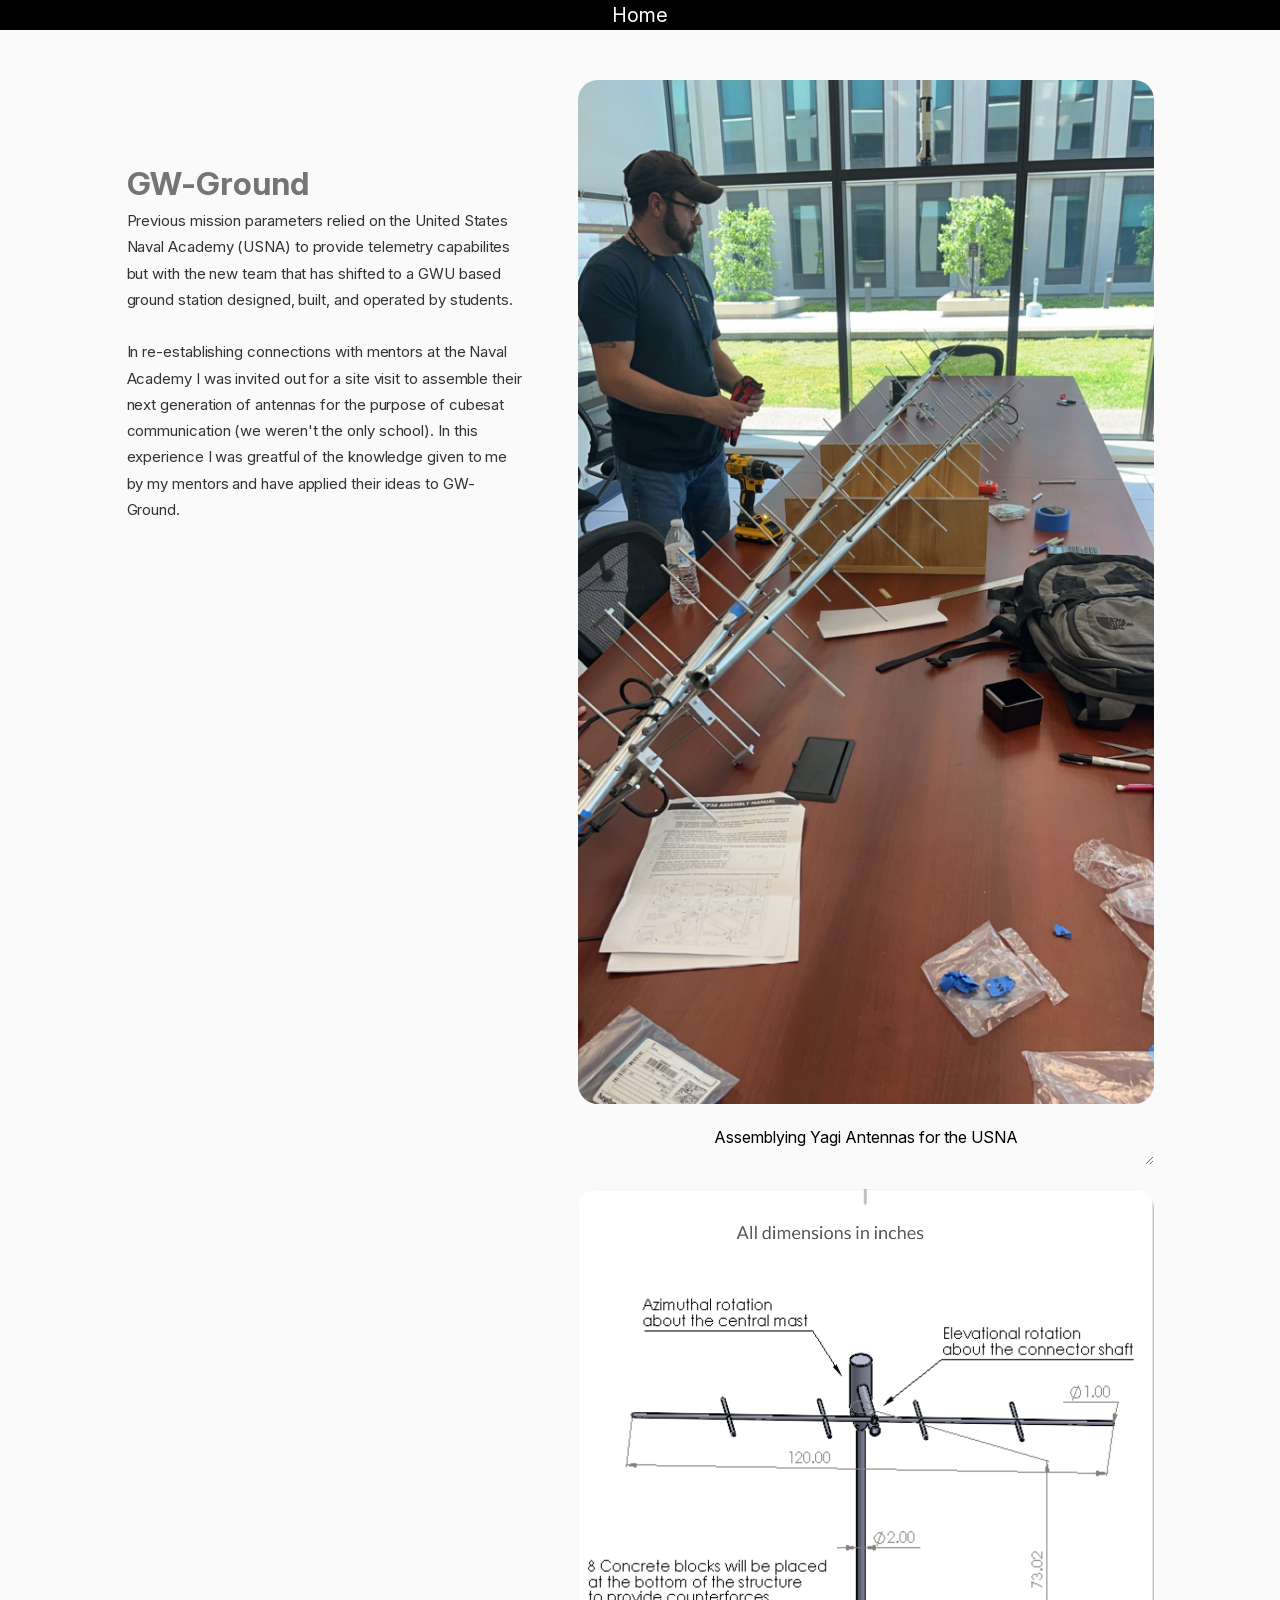
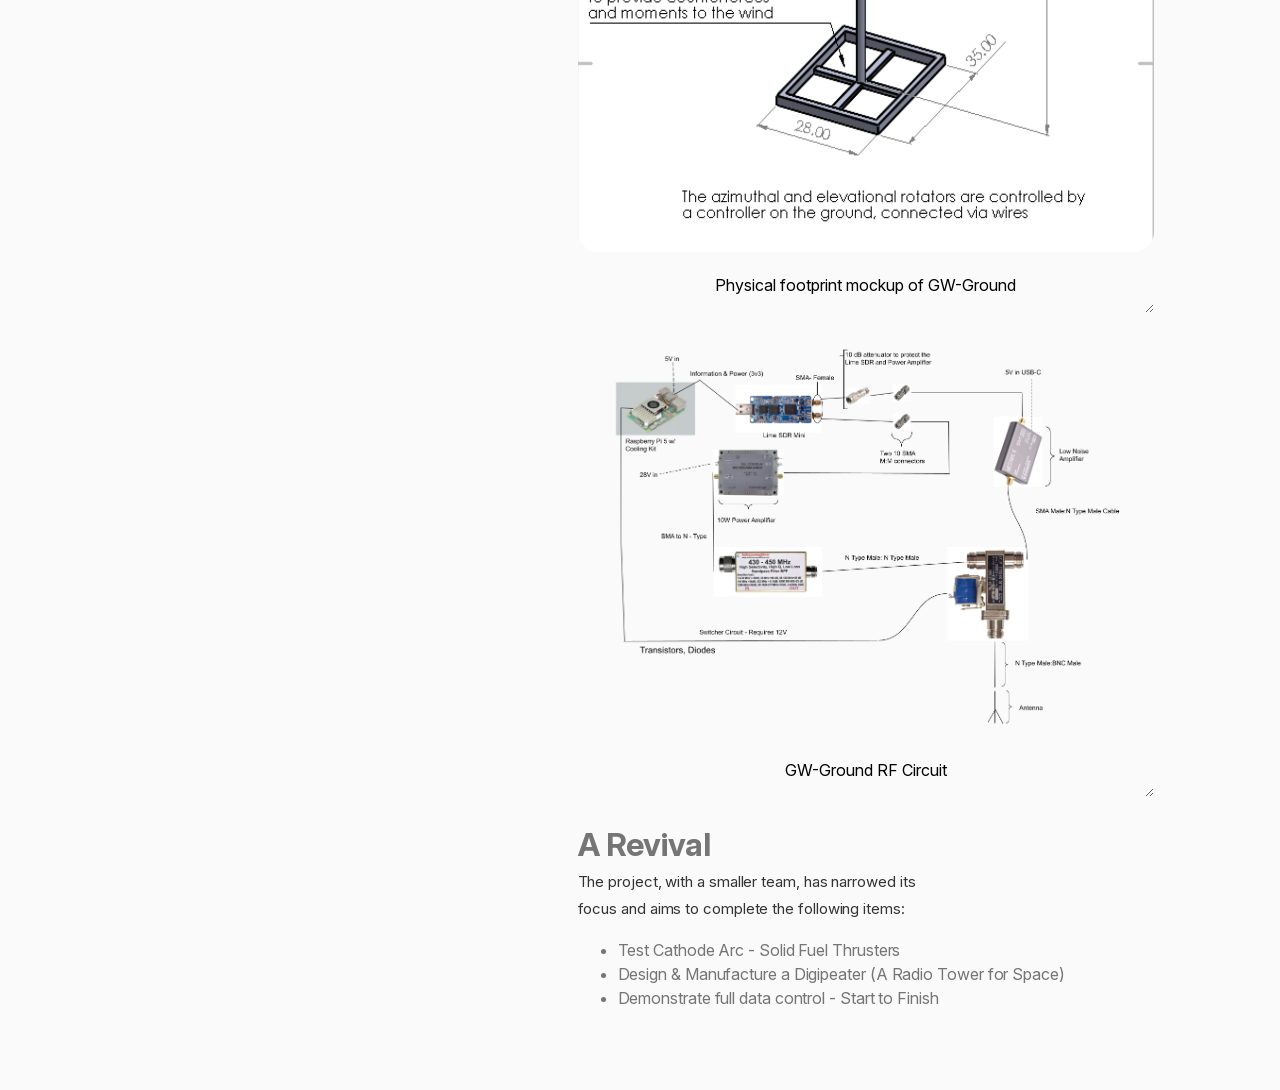
==== commit 2b6c2ff2: "updates" ====
--- a/gwuground/index.html
+++ b/gwuground/index.html
@@ -1,5 +1,7 @@
-<!DOCTYPE html><html lang="en" data-ws-project="8fa92c78-867e-434c-aba7-de6b9a9edf6d" data-ws-version="1267" data-ws-last-published="2026-10-30T00:12:26.747Z"><head><link rel="stylesheet" type="text/css" href="/assets/static/app_generated_index-6937cd5a.BaNOB2DI.css"><meta charSet="UTF-8"/><meta name="viewport" content="width=device-width,initial-scale=1"/><link rel="icon" href="/assets/GWU_Satellite_iLB-xbuAW-ZnV7qkZNghq.png"/><meta property="og:url" content="https://url/gwuground"/><meta property="og:title" content="Untitled"/><meta property="og:type" content="website"/><meta property="og:site_name" content="Bogdan Bunea Portfolio"/><meta name="robots" content="noindex, nofollow"/><meta property="twitter:card" content="summary_large_image"/><title>Untitled</title><script type="application/ld+json">{
+<!DOCTYPE html><html lang="en" data-ws-project="8fa92c78-867e-434c-aba7-de6b9a9edf6d" data-ws-version="1440" data-ws-last-published="2026-11-02T05:22:36.292Z"><head><link rel="stylesheet" type="text/css" href="/assets/static/app_generated_index-6937cd5a.GaBE-Lbm.css"><meta charSet="UTF-8"/><meta name="viewport" content="width=device-width,initial-scale=1"/><link rel="icon" href="/assets/GWU_Satellite_iLB-xbuAW-ZnV7qkZNghq.png"/><meta property="og:url" content="https://url/gwuground"/><meta property="og:title" content="Untitled"/><meta property="og:type" content="website"/><meta property="og:site_name" content="Bogdan Bunea Portfolio"/><meta name="robots" content="noindex, nofollow"/><meta property="twitter:card" content="summary_large_image"/><title>Untitled</title><script type="application/ld+json">{
   "@context": "https://schema.org",
   "@type": "WebSite",
   "name": "Bogdan Bunea Portfolio"
-}</script></head><body class="w-element"><div class="w-element"><a class="w-element c863ib0 c1jebl5l cgmb64m c7ljnp5 cnpecfq cr3339l c1u21a1z" href="/">Home</a></div><div class="w-element c1vyjej4 cas45oq chb31ly c1hpj6a7 ciu0mnr c1cx5k5f c10e2vss"><div class="w-box csdtuf1 c1ykb922 c1vyjej4 c1kt1fsu c12xke6a c1osh9b5 c1jqlqh0 cjttqh0 c1fu3rjz c17d6kk2 cwcmw8y c1sfuasr cqx2say c1jz80a3 c1fnx1sz c1y64edw c155mt7o c1tjls5k c1mkvfhk c7eyijz"><h1 class="w-element c51piig">GWU - Ground</h1><textarea class="w-element c863ib0 c13g2f6a c85z5pv c1arny9w c1eztivz cj36w3z c14a8fha">A support wing to GW-SAT, creating a remote ground station for full data control.</textarea></div><div class="w-box c1vyjej4 cwcmw8y c10e2vss cbi9v8h c1fhmq56 cef4656 c1ocq3aj c12xke6a c1osh9b5 c1pz1o1n cfn8k2k c1nm525m cnu6pd9 cmbqghp cmxvgrt cw3b7bc c117vrdh cjqe4wz c19pljyg c33v7jp c17q5uv9 c1qnw43s c1gw9iwf c1btptgv copucx8"></div></div><script id="vike_pageContext" type="application/json">{"pageId":"\/pages\/gwuground","routeParams":{},"data":{"url":"https:\/\/url\/gwuground","system":{"params":{},"search":{},"origin":"https:\/\/url","pathname":"\/gwuground"},"resources":{},"pageMeta":{"title":"Untitled","description":"","excludePageFromSearch":true,"language":"","socialImageAssetName":"!undefined","socialImageUrl":"","status":"!undefined","redirect":"","content":"","custom":[]}}}</script><script id="vike_globalContext" type="application/json">{}</script><script src="/assets/entries/entry-server-routing.C1edIRaL.js" type="module" async></script><link rel="modulepreload" href="/assets/entries/pages_gwuground.CPf4l0bv.js" as="script" type="text/javascript"><link rel="modulepreload" href="/assets/chunks/chunk-CaH0zObP.js" as="script" type="text/javascript"><link rel="modulepreload" href="/assets/chunks/chunk-CbWtBTUU.js" as="script" type="text/javascript"></body></html>+}</script></head><body class="w-element"><a class="w-element c1vyjej4 c1jebl5l cgmb64m c7ljnp5 cnpecfq cr3339l c1u21a1z cas45oq chb31ly caz9k3q c1nm525m c1mmbnnb" href="/">Home</a><div class="w-element c1vyjej4 cas45oq chb31ly c1hpj6a7 ciu0mnr cwcmw8y c10e2vss"><div class="w-box csdtuf1 c1ykb922 c1vyjej4 c1kt1fsu c12xke6a chb31ly c1dzua9o cjttqh0 c1fu3rjz c17d6kk2 c1cx5k5f c1sfuasr cqx2say c1jz80a3 c1fnx1sz c1y64edw c155mt7o c1tjls5k c1mkvfhk c7eyijz"><div class="w-box c1inuj3g cqx2say c1jz80a3 c1yhf8l4 c1nckt3g ciksn3i c863ib0 c1kt1fsu cg1kwfu c1ef4es7 cbhlnmk cwlrc9s"><h1 class="w-element c9ia849 cfn8k2k c10ovjow c51piig c13v1604 c5y6nqd c863ib0 c1t8wo2n chb31ly cr1h9e2 c1cx5k5f cd3ep7y">GW-Ground</h1><p class="w-paragraph cbq63cf cgmb64m c13v1604 c11p38f6 c1tio4l6 c144lot0 cfn8k2k c1nm525m cqs0d5h c17w28al c1j0p7si c1wp1spm c19au1rw c1cohq8p c19wi915 c13n5ps0 cmszrc2 c1mhairp c1aduj8x">Previous mission parameters relied on the United States Naval Academy (USNA) to provide telemetry capabilites but with the new team that has shifted to a GWU based ground station designed, built, and operated by students.
+
+In re-establishing connections with mentors at the Naval Academy I was invited out for a site visit to assemble their next generation of antennas for the purpose of cubesat communication (we weren&#x27;t the only school). In this experience I was greatful of the knowledge given to me by my mentors and have applied their ideas to GW-Ground.</p></div></div><div class="w-box c1vyjej4 cwcmw8y c10e2vss cbi9v8h c1fhmq56 cef4656 c1ocq3aj c12xke6a c1awt2yw c1pz1o1n cfn8k2k c1nm525m cnu6pd9 cmbqghp cmxvgrt cw3b7bc c117vrdh cjqe4wz c19pljyg c33v7jp c17q5uv9 c1qnw43s c1gw9iwf c1btptgv copucx8"><img class="w-image c1vyjej4 c131h3s0 c1srjwaz cfo82vc c1b7q2ca c1mnhmui c12xke6a c1awt2yw c1cx5k5f c10e2vss ciye2kg c14mctuh c15ghiy9 cg2kgd7 c988rig" alt="" width="1242" height="2208" sizes="100vw" srcSet="/assets/IMG_2046_1e3GHmIOPnhyrUh3fhQkI.jpeg 16w, /assets/IMG_2046_1e3GHmIOPnhyrUh3fhQkI.jpeg 32w, /assets/IMG_2046_1e3GHmIOPnhyrUh3fhQkI.jpeg 48w, /assets/IMG_2046_1e3GHmIOPnhyrUh3fhQkI.jpeg 64w, /assets/IMG_2046_1e3GHmIOPnhyrUh3fhQkI.jpeg 96w, /assets/IMG_2046_1e3GHmIOPnhyrUh3fhQkI.jpeg 128w, /assets/IMG_2046_1e3GHmIOPnhyrUh3fhQkI.jpeg 256w, /assets/IMG_2046_1e3GHmIOPnhyrUh3fhQkI.jpeg 384w, /assets/IMG_2046_1e3GHmIOPnhyrUh3fhQkI.jpeg 640w, /assets/IMG_2046_1e3GHmIOPnhyrUh3fhQkI.jpeg 750w, /assets/IMG_2046_1e3GHmIOPnhyrUh3fhQkI.jpeg 828w, /assets/IMG_2046_1e3GHmIOPnhyrUh3fhQkI.jpeg 1080w, /assets/IMG_2046_1e3GHmIOPnhyrUh3fhQkI.jpeg 1200w, /assets/IMG_2046_1e3GHmIOPnhyrUh3fhQkI.jpeg 1920w, /assets/IMG_2046_1e3GHmIOPnhyrUh3fhQkI.jpeg 2048w, /assets/IMG_2046_1e3GHmIOPnhyrUh3fhQkI.jpeg 3840w" src="/assets/IMG_2046_1e3GHmIOPnhyrUh3fhQkI.jpeg" decoding="async" loading="lazy"/><textarea class="w-element c1vyjej4 cr3339l c85z5pv c1arny9w c1eztivz cj36w3z c14a8fha caz9k3q c1nm525m c13g2f6a cstrdz9 c1mmbnnb cas45oq chb31ly">Assemblying Yagi Antennas for the USNA</textarea><img class="w-image c1vyjej4 c131h3s0 c1srjwaz cfo82vc c1b7q2ca c1mnhmui c12xke6a c1awt2yw c14mctuh c15ghiy9 cg2kgd7 c988rig" alt="" width="1124" height="1294" sizes="100vw" srcSet="/assets/Screenshot_2026-11-02_at_12.03.45_AM_dbNo8xOR1wAohBwDHzTiD.png 16w, /assets/Screenshot_2026-11-02_at_12.03.45_AM_dbNo8xOR1wAohBwDHzTiD.png 32w, /assets/Screenshot_2026-11-02_at_12.03.45_AM_dbNo8xOR1wAohBwDHzTiD.png 48w, /assets/Screenshot_2026-11-02_at_12.03.45_AM_dbNo8xOR1wAohBwDHzTiD.png 64w, /assets/Screenshot_2026-11-02_at_12.03.45_AM_dbNo8xOR1wAohBwDHzTiD.png 96w, /assets/Screenshot_2026-11-02_at_12.03.45_AM_dbNo8xOR1wAohBwDHzTiD.png 128w, /assets/Screenshot_2026-11-02_at_12.03.45_AM_dbNo8xOR1wAohBwDHzTiD.png 256w, /assets/Screenshot_2026-11-02_at_12.03.45_AM_dbNo8xOR1wAohBwDHzTiD.png 384w, /assets/Screenshot_2026-11-02_at_12.03.45_AM_dbNo8xOR1wAohBwDHzTiD.png 640w, /assets/Screenshot_2026-11-02_at_12.03.45_AM_dbNo8xOR1wAohBwDHzTiD.png 750w, /assets/Screenshot_2026-11-02_at_12.03.45_AM_dbNo8xOR1wAohBwDHzTiD.png 828w, /assets/Screenshot_2026-11-02_at_12.03.45_AM_dbNo8xOR1wAohBwDHzTiD.png 1080w, /assets/Screenshot_2026-11-02_at_12.03.45_AM_dbNo8xOR1wAohBwDHzTiD.png 1200w, /assets/Screenshot_2026-11-02_at_12.03.45_AM_dbNo8xOR1wAohBwDHzTiD.png 1920w, /assets/Screenshot_2026-11-02_at_12.03.45_AM_dbNo8xOR1wAohBwDHzTiD.png 2048w, /assets/Screenshot_2026-11-02_at_12.03.45_AM_dbNo8xOR1wAohBwDHzTiD.png 3840w" src="/assets/Screenshot_2026-11-02_at_12.03.45_AM_dbNo8xOR1wAohBwDHzTiD.png" decoding="async" loading="lazy"/><textarea class="w-element c863ib0 cr3339l c85z5pv c1arny9w c1eztivz cj36w3z c14a8fha caz9k3q c1nm525m c13g2f6a cstrdz9 c1mmbnnb cas45oq chb31ly cwcmw8y c10e2vss">Physical footprint mockup of GW-Ground</textarea><img class="w-image c1vyjej4 c131h3s0 c1srjwaz cfo82vc c1b7q2ca c1mnhmui cw8skfe chb31ly c14mctuh c15ghiy9 cg2kgd7 c988rig c1nlaup3 c1enkfna c1tif9p3 cfn8k2k c1nm525m c1fu3946 c1vkyw" alt="" width="1219" height="821" sizes="100vw" srcSet="/assets/JivaJetCircuit_(4)_RS7UvtQhekPIcExwv14cr.png 16w, /assets/JivaJetCircuit_(4)_RS7UvtQhekPIcExwv14cr.png 32w, /assets/JivaJetCircuit_(4)_RS7UvtQhekPIcExwv14cr.png 48w, /assets/JivaJetCircuit_(4)_RS7UvtQhekPIcExwv14cr.png 64w, /assets/JivaJetCircuit_(4)_RS7UvtQhekPIcExwv14cr.png 96w, /assets/JivaJetCircuit_(4)_RS7UvtQhekPIcExwv14cr.png 128w, /assets/JivaJetCircuit_(4)_RS7UvtQhekPIcExwv14cr.png 256w, /assets/JivaJetCircuit_(4)_RS7UvtQhekPIcExwv14cr.png 384w, /assets/JivaJetCircuit_(4)_RS7UvtQhekPIcExwv14cr.png 640w, /assets/JivaJetCircuit_(4)_RS7UvtQhekPIcExwv14cr.png 750w, /assets/JivaJetCircuit_(4)_RS7UvtQhekPIcExwv14cr.png 828w, /assets/JivaJetCircuit_(4)_RS7UvtQhekPIcExwv14cr.png 1080w, /assets/JivaJetCircuit_(4)_RS7UvtQhekPIcExwv14cr.png 1200w, /assets/JivaJetCircuit_(4)_RS7UvtQhekPIcExwv14cr.png 1920w, /assets/JivaJetCircuit_(4)_RS7UvtQhekPIcExwv14cr.png 2048w, /assets/JivaJetCircuit_(4)_RS7UvtQhekPIcExwv14cr.png 3840w" src="/assets/JivaJetCircuit_(4)_RS7UvtQhekPIcExwv14cr.png" decoding="async" loading="lazy"/><textarea class="w-element c863ib0 cr3339l c85z5pv c1arny9w c1eztivz cj36w3z c14a8fha caz9k3q c1nm525m c13g2f6a cstrdz9 c1mmbnnb cas45oq chb31ly cwcmw8y c10e2vss c17aic64">GW-Ground RF Circuit</textarea><div class="w-element"><h1 class="w-element c9ia849 cfn8k2k c10ovjow c51piig c13v1604 ctjht3i c863ib0 c1t8wo2n chb31ly cr1h9e2 c1cx5k5f cd3ep7y">A Revival</h1><p class="w-paragraph cbq63cf cgmb64m c13v1604 c51piig c1tio4l6 c144lot0 cfn8k2k c10ovjow ctjht3i c17w28al c1j0p7si c1wp1spm c19wi915">The project, with a smaller team, has narrowed its focus and aims to complete the following items:</p><ul class="w-element"><li class="w-element">Test Cathode Arc - Solid Fuel Thrusters</li><li class="w-element">Design &amp; Manufacture a Digipeater (A Radio Tower for Space)</li><li class="w-element">Demonstrate full data control - Start to Finish</li></ul></div></div></div><script id="vike_pageContext" type="application/json">{"pageId":"\/pages\/gwuground","routeParams":{},"data":{"url":"https:\/\/url\/gwuground","system":{"params":{},"search":{},"origin":"https:\/\/url","pathname":"\/gwuground"},"resources":{},"pageMeta":{"title":"Untitled","description":"","excludePageFromSearch":true,"language":"","socialImageAssetName":"!undefined","socialImageUrl":"","status":"!undefined","redirect":"","content":"","custom":[]}}}</script><script id="vike_globalContext" type="application/json">{}</script><script src="/assets/entries/entry-server-routing.B-TYGk6R.js" type="module" async></script><link rel="modulepreload" href="/assets/entries/pages_gwuground.BdSWOIxz.js" as="script" type="text/javascript"><link rel="modulepreload" href="/assets/chunks/chunk-do6EV3-q.js" as="script" type="text/javascript"><link rel="modulepreload" href="/assets/chunks/chunk-BWoEAP3U.js" as="script" type="text/javascript"></body></html>
--- a/assets/static/app_generated_index-6937cd5a.GaBE-Lbm.css
+++ b/assets/static/app_generated_index-6937cd5a.GaBE-Lbm.css
@@ -0,0 +1 @@
+@font-face{font-family:Inter Variable;font-style:normal;font-weight:100 900;font-display:swap;src:url(/assets/InterVariable_qDqxtwB6S7W69tcm-FSxu.woff2) format("woff2")}@layer presets{:root{display:grid;min-height:100%;grid-template-rows:auto;grid-template-columns:1fr;font-family:Arial,Roboto,sans-serif;font-size:16px;line-height:1.2;white-space:pre-wrap;white-space-collapse:preserve}a.w-element{box-sizing:border-box}body.w-element{box-sizing:border-box;-webkit-font-smoothing:antialiased;-moz-osx-font-smoothing:grayscale;margin:0}div.w-element,h1.w-element,li.w-element,p.w-element{box-sizing:border-box}textarea.w-element{font-family:inherit;font-size:100%;line-height:1.15;box-sizing:border-box;border-top-style:solid;border-right-style:solid;border-bottom-style:solid;border-left-style:solid;margin:0}ul.w-element{box-sizing:border-box}body.w-body{box-sizing:border-box;-webkit-font-smoothing:antialiased;-moz-osx-font-smoothing:grayscale;margin:0}div.w-box{box-sizing:border-box}img.w-image{box-sizing:border-box;max-width:100%;display:block;height:auto}h1.w-heading,h2.w-heading,h3.w-heading,p.w-paragraph{box-sizing:border-box}a.w-link{box-sizing:border-box;display:inline-block}div.w-html-embed{display:contents;white-space:normal;white-space-collapse:collapse}}@media all{:root{font-family:Inter Variable,sans-serif;letter-spacing:-.005em;background-color:#fafafa;font-size:16px;--font-lineheight-00: .95;--font-lineheight-0: 1.1;--font-lineheight-1: 1.25;--font-lineheight-2: 1.375;--font-lineheight-3: 1.5;--font-lineheight-4: 1.75;--font-lineheight-5: 2;--font-letterspacing-0: -.05em;--font-letterspacing-1: .025em;--font-letterspacing-2: .05em;--font-letterspacing-3: .075em;--font-letterspacing-4: .15em;--font-letterspacing-5: .5em;--font-letterspacing-6: .75em;--font-letterspacing-7: 1em;--font-size-00: .5rem;--font-size-0: .75rem;--font-size-1: 1rem;--font-size-2: 1.1rem;--font-size-3: 1.25rem;--font-size-4: 1.5rem;--font-size-5: 2rem;--font-size-6: 2.5rem;--font-size-7: 3rem;--font-size-8: 3.5rem;--font-size-fluid-0: clamp(.75rem,2vw,1rem);--font-size-fluid-1: clamp(1rem,4vw,1.5rem);--font-size-fluid-2: clamp(1.5rem,6vw,2.5rem);--font-size-fluid-3: clamp(2rem,9vw,3.5rem);--size-000: -.5rem;--size-00: -.25rem;--size-1: .25rem;--size-2: .5rem;--size-3: 1rem;--size-4: 1.25rem;--size-5: 1.5rem;--size-6: 1.75rem;--size-7: 2rem;--size-8: 3rem;--size-9: 4rem;--size-10: 5rem;--size-11: 7.5rem;--size-12: 10rem;--size-13: 15rem;--size-14: 20rem;--size-15: 30rem;--size-px-000: -8px;--size-px-00: -4px;--size-px-1: 4px;--size-px-2: 8px;--size-px-3: 16px;--size-px-4: 20px;--size-px-5: 24px;--size-px-6: 28px;--size-px-7: 32px;--size-px-8: 48px;--size-px-9: 64px;--size-px-10: 80px;--size-px-11: 120px;--size-px-12: 160px;--size-px-13: 240px;--size-px-14: 320px;--size-px-15: 480px;--size-fluid-1: clamp(.5rem,1vw,1rem);--size-fluid-2: clamp(1rem,2vw,1.5rem);--size-fluid-3: clamp(1.5rem,3vw,2rem);--size-fluid-4: clamp(2rem,4vw,3rem);--size-fluid-5: clamp(4rem,5vw,5rem);--size-fluid-6: clamp(5rem,7vw,7.5rem);--size-fluid-7: clamp(7.5rem,10vw,10rem);--size-fluid-8: clamp(10rem,20vw,15rem);--size-fluid-9: clamp(15rem,30vw,20rem);--size-fluid-10: clamp(20rem,40vw,30rem);--size-content-1: 20ch;--size-content-2: 45ch;--size-content-3: 60ch;--size-header-1: 20ch;--size-header-2: 25ch;--size-header-3: 35ch;--size-xxs: 240px;--size-xs: 360px;--size-sm: 480px;--size-md: 768px;--size-lg: 1024px;--size-xl: 1440px;--size-xxl: 1920px;--size-relative-000: -.5ch;--size-relative-00: -.25ch;--size-relative-1: .25ch;--size-relative-2: .5ch;--size-relative-3: 1ch;--size-relative-4: 1.25ch;--size-relative-5: 1.5ch;--size-relative-6: 1.75ch;--size-relative-7: 2ch;--size-relative-8: 3ch;--size-relative-9: 4ch;--size-relative-10: 5ch;--size-relative-11: 7.5ch;--size-relative-12: 10ch;--size-relative-13: 15ch;--size-relative-14: 20ch;--size-relative-15: 30ch;--ease-1: cubic-bezier(.25,0,.5,1);--ease-2: cubic-bezier(.25,0,.4,1);--ease-3: cubic-bezier(.25,0,.3,1);--ease-4: cubic-bezier(.25,0,.2,1);--ease-5: cubic-bezier(.25,0,.1,1);--ease-in-1: cubic-bezier(.25,0,1,1);--ease-in-2: cubic-bezier(.5,0,1,1);--ease-in-3: cubic-bezier(.7,0,1,1);--ease-in-4: cubic-bezier(.9,0,1,1);--ease-in-5: cubic-bezier(1,0,1,1);--ease-out-1: cubic-bezier(0,0,.75,1);--ease-out-2: cubic-bezier(0,0,.5,1);--ease-out-3: cubic-bezier(0,0,.3,1);--ease-out-4: cubic-bezier(0,0,.1,1);--ease-out-5: cubic-bezier(0,0,0,1);--ease-in-out-1: cubic-bezier(.1,0,.9,1);--ease-in-out-2: cubic-bezier(.3,0,.7,1);--ease-in-out-3: cubic-bezier(.5,0,.5,1);--ease-in-out-4: cubic-bezier(.7,0,.3,1);--ease-in-out-5: cubic-bezier(.9,0,.1,1);--ease-elastic-out-1: cubic-bezier(.5,.75,.75,1.25);--ease-elastic-out-2: cubic-bezier(.5,1,.75,1.25);--ease-elastic-out-3: cubic-bezier(.5,1.25,.75,1.25);--ease-elastic-out-4: cubic-bezier(.5,1.5,.75,1.25);--ease-elastic-out-5: cubic-bezier(.5,1.75,.75,1.25);--ease-elastic-in-1: cubic-bezier(.5,-.25,.75,1);--ease-elastic-in-2: cubic-bezier(.5,-.5,.75,1);--ease-elastic-in-3: cubic-bezier(.5,-.75,.75,1);--ease-elastic-in-4: cubic-bezier(.5,-1,.75,1);--ease-elastic-in-5: cubic-bezier(.5,-1.25,.75,1);--ease-elastic-in-out-1: cubic-bezier(.5,-.1,.1,1.5);--ease-elastic-in-out-2: cubic-bezier(.5,-.3,.1,1.5);--ease-elastic-in-out-3: cubic-bezier(.5,-.5,.1,1.5);--ease-elastic-in-out-4: cubic-bezier(.5,-.7,.1,1.5);--ease-elastic-in-out-5: cubic-bezier(.5,-.9,.1,1.5);--ease-step-1: steps(2);--ease-step-2: steps(3);--ease-step-3: steps(4);--ease-step-4: steps(7);--ease-step-5: steps(10);--ease-elastic-1: var(--ease-elastic-out-1);--ease-elastic-2: var(--ease-elastic-out-2);--ease-elastic-3: var(--ease-elastic-out-3);--ease-elastic-4: var(--ease-elastic-out-4);--ease-elastic-5: var(--ease-elastic-out-5);--ease-squish-1: var(--ease-elastic-in-out-1);--ease-squish-2: var(--ease-elastic-in-out-2);--ease-squish-3: var(--ease-elastic-in-out-3);--ease-squish-4: var(--ease-elastic-in-out-4);--ease-squish-5: var(--ease-elastic-in-out-5);--ease-spring-1: linear(0,.006,.025 2.8%,.101 6.1%,.539 18.9%,.721 25.3%,.849 31.5%,.937 38.1%,.968 41.8%,.991 45.7%,1.006 50.1%,1.015 55%,1.017 63.9%,1.001);--ease-spring-2: linear(0,.007,.029 2.2%,.118 4.7%,.625 14.4%,.826 19%,.902,.962,1.008 26.1%,1.041 28.7%,1.064 32.1%,1.07 36%,1.061 40.5%,1.015 53.4%,.999 61.6%,.995 71.2%,1);--ease-spring-3: linear(0,.009,.035 2.1%,.141 4.4%,.723 12.9%,.938 16.7%,1.017,1.077,1.121,1.149 24.3%,1.159,1.163,1.161,1.154 29.9%,1.129 32.8%,1.051 39.6%,1.017 43.1%,.991,.977 51%,.974 53.8%,.975 57.1%,.997 69.8%,1.003 76.9%,1);--ease-spring-4: linear(0,.009,.037 1.7%,.153 3.6%,.776 10.3%,1.001,1.142 16%,1.185,1.209 19%,1.215 19.9% 20.8%,1.199,1.165 25%,1.056 30.3%,1.008 33%,.973,.955 39.2%,.953 41.1%,.957 43.3%,.998 53.3%,1.009 59.1% 63.7%,.998 78.9%,1);--ease-spring-5: linear(0,.01,.04 1.6%,.161 3.3%,.816 9.4%,1.046,1.189 14.4%,1.231,1.254 17%,1.259,1.257 18.6%,1.236,1.194 22.3%,1.057 27%,.999 29.4%,.955 32.1%,.942,.935 34.9%,.933,.939 38.4%,1 47.3%,1.011,1.017 52.6%,1.016 56.4%,1 65.2%,.996 70.2%,1.001 87.2%,1);--ease-bounce-1: linear(0,.004,.016,.035,.063,.098,.141,.191,.25,.316,.391 36.8%,.563,.766,1 58.8%,.946,.908 69.1%,.895,.885,.879,.878,.879,.885,.895,.908 89.7%,.946,1);--ease-bounce-2: linear(0,.004,.016,.035,.063,.098,.141 15.1%,.25,.391,.562,.765,1,.892 45.2%,.849,.815,.788,.769,.757,.753,.757,.769,.788,.815,.85,.892 75.2%,1 80.2%,.973,.954,.943,.939,.943,.954,.973,1);--ease-bounce-3: linear(0,.004,.016,.035,.062,.098,.141 11.4%,.25,.39,.562,.764,1 30.3%,.847 34.8%,.787,.737,.699,.672,.655,.65,.656,.672,.699,.738,.787,.847 61.7%,1 66.2%,.946,.908,.885 74.2%,.879,.878,.879,.885 79.5%,.908,.946,1 87.4%,.981,.968,.96,.957,.96,.968,.981,1);--ease-bounce-4: linear(0,.004,.016 3%,.062,.141,.25,.391,.562 18.2%,1 24.3%,.81,.676 32.3%,.629,.595,.575,.568,.575,.595,.629,.676 48.2%,.811,1 56.2%,.918,.86,.825,.814,.825,.86,.918,1 77.2%,.94 80.6%,.925,.92,.925,.94 87.5%,1 90.9%,.974,.965,.974,1);--ease-bounce-5: linear(0,.004,.016 2.5%,.063,.141,.25 10.1%,.562,1 20.2%,.783,.627,.534 30.9%,.511,.503,.511,.534 38%,.627,.782,1 48.7%,.892,.815,.769 56.3%,.757,.753,.757,.769 61.3%,.815,.892,1 68.8%,.908 72.4%,.885,.878,.885,.908 79.4%,1 83%,.954 85.5%,.943,.939,.943,.954 90.5%,1 93%,.977,.97,.977,1);--layer-1: 1;--layer-2: 2;--layer-3: 3;--layer-4: 4;--layer-5: 5;--layer-important: 2147483647;--shadow-color: 220 3% 15%;--shadow-strength: 1%;--inner-shadow-highlight: inset 0-.5px 0 0#fff,inset 0 .5px 0 0 rgba(0,0,0,.067);--shadow-1: 0 1px 2px -1px hsl(var(--shadow-color)/calc(var(--shadow-strength) + 9%));--shadow-2: 0 3px 5px -2px hsl(var(--shadow-color)/calc(var(--shadow-strength) + 3%)),0 7px 14px -5px hsl(var(--shadow-color)/calc(var(--shadow-strength) + 5%));--shadow-3: 0 -1px 3px 0 hsl(var(--shadow-color)/calc(var(--shadow-strength) + 2%)),0 1px 2px -5px hsl(var(--shadow-color)/calc(var(--shadow-strength) + 2%)),0 2px 5px -5px hsl(var(--shadow-color)/calc(var(--shadow-strength) + 4%)),0 4px 12px -5px hsl(var(--shadow-color)/calc(var(--shadow-strength) + 5%)),0 12px 15px -5px hsl(var(--shadow-color)/calc(var(--shadow-strength) + 7%));--shadow-4: 0 -2px 5px 0 hsl(var(--shadow-color)/calc(var(--shadow-strength) + 2%)),0 1px 1px -2px hsl(var(--shadow-color)/calc(var(--shadow-strength) + 3%)),0 2px 2px -2px hsl(var(--shadow-color)/calc(var(--shadow-strength) + 3%)),0 5px 5px -2px hsl(var(--shadow-color)/calc(var(--shadow-strength) + 4%)),0 9px 9px -2px hsl(var(--shadow-color)/calc(var(--shadow-strength) + 5%)),0 16px 16px -2px hsl(var(--shadow-color)/calc(var(--shadow-strength) + 6%));--shadow-5: 0 -1px 2px 0 hsl(var(--shadow-color)/calc(var(--shadow-strength) + 2%)),0 2px 1px -2px hsl(var(--shadow-color)/calc(var(--shadow-strength) + 3%)),0 5px 5px -2px hsl(var(--shadow-color)/calc(var(--shadow-strength) + 3%)),0 10px 10px -2px hsl(var(--shadow-color)/calc(var(--shadow-strength) + 4%)),0 20px 20px -2px hsl(var(--shadow-color)/calc(var(--shadow-strength) + 5%)),0 40px 40px -2px hsl(var(--shadow-color)/calc(var(--shadow-strength) + 7%));--shadow-6: 0 -1px 2px 0 hsl(var(--shadow-color)/calc(var(--shadow-strength) + 2%)),0 3px 2px -2px hsl(var(--shadow-color)/calc(var(--shadow-strength) + 3%)),0 7px 5px -2px hsl(var(--shadow-color)/calc(var(--shadow-strength) + 3%)),0 12px 10px -2px hsl(var(--shadow-color)/calc(var(--shadow-strength) + 4%)),0 22px 18px -2px hsl(var(--shadow-color)/calc(var(--shadow-strength) + 5%)),0 41px 33px -2px hsl(var(--shadow-color)/calc(var(--shadow-strength) + 6%)),0 100px 80px -2px hsl(var(--shadow-color)/calc(var(--shadow-strength) + 7%));--inner-shadow-0: inset 0 0 0 1px hsl(var(--shadow-color)/calc(var(--shadow-strength) + 9%));--inner-shadow-1: inset 0 1px 2px 0 hsl(var(--shadow-color)/calc(var(--shadow-strength) + 9%)),var(--inner-shadow-highlight);--inner-shadow-2: inset 0 1px 4px 0 hsl(var(--shadow-color)/calc(var(--shadow-strength) + 9%)),var(--inner-shadow-highlight);--inner-shadow-3: inset 0 2px 8px 0 hsl(var(--shadow-color)/calc(var(--shadow-strength) + 9%)),var(--inner-shadow-highlight);--inner-shadow-4: inset 0 2px 14px 0 hsl(var(--shadow-color)/calc(var(--shadow-strength) + 9%)),var(--inner-shadow-highlight);--ratio-square: 1;--ratio-landscape: 4/3;--ratio-portrait: 3/4;--ratio-widescreen: 16/9;--ratio-ultrawide: 18/5;--ratio-golden: 1.618/1;--gray-0: rgb(255 255 255 / 1);--gray-1: unset;--gray-2: rgb(248 248 248 / 1);--gray-3: unset;--gray-4: rgb(216 216 216 / 1);--gray-5: unset;--gray-6: rgb(156 156 156 / 1);--gray-7: rgb(117 117 117 / 1);--gray-8: unset;--gray-9: unset;--gray-10: unset;--gray-11: rgb(27 27 27 / 1);--gray-12: rgb(8 8 8 / 1);--stone-0: rgb(248 250 251 / 1);--stone-1: rgb(242 244 246 / 1);--stone-2: rgb(235 237 239 / 1);--stone-3: rgb(224 228 229 / 1);--stone-4: rgb(209 214 216 / 1);--stone-5: rgb(177 182 185 / 1);--stone-6: rgb(151 155 157 / 1);--stone-7: rgb(126 130 130 / 1);--stone-8: rgb(102 105 104 / 1);--stone-9: rgb(80 81 79 / 1);--stone-10: rgb(58 58 55 / 1);--stone-11: rgb(37 37 33 / 1);--stone-12: rgb(18 18 16 / 1);--red-0: rgb(255 245 245 / 1);--red-1: rgb(255 227 227 / 1);--red-2: rgb(255 201 201 / 1);--red-3: rgb(255 168 168 / 1);--red-4: rgb(255 135 135 / 1);--red-5: rgb(255 107 107 / 1);--red-6: rgb(250 82 82 / 1);--red-7: rgb(240 62 62 / 1);--red-8: rgb(224 49 49 / 1);--red-9: rgb(201 42 42 / 1);--red-10: rgb(176 37 37 / 1);--red-11: rgb(150 32 32 / 1);--red-12: rgb(125 26 26 / 1);--pink-0: rgb(255 240 246 / 1);--pink-1: rgb(255 222 235 / 1);--pink-2: rgb(252 194 215 / 1);--pink-3: rgb(250 162 193 / 1);--pink-4: rgb(247 131 172 / 1);--pink-5: rgb(240 101 149 / 1);--pink-6: rgb(230 73 128 / 1);--pink-7: rgb(214 51 108 / 1);--pink-8: rgb(194 37 92 / 1);--pink-9: rgb(166 30 77 / 1);--pink-10: rgb(140 25 65 / 1);--pink-11: rgb(115 21 54 / 1);--pink-12: rgb(89 16 42 / 1);--purple-0: rgb(248 240 252 / 1);--purple-1: rgb(243 217 250 / 1);--purple-2: rgb(238 190 250 / 1);--purple-3: rgb(229 153 247 / 1);--purple-4: rgb(218 119 242 / 1);--purple-5: rgb(204 93 232 / 1);--purple-6: rgb(190 75 219 / 1);--purple-7: rgb(174 62 201 / 1);--purple-8: rgb(156 54 181 / 1);--purple-9: rgb(134 46 156 / 1);--purple-10: rgb(112 38 130 / 1);--purple-11: rgb(90 30 105 / 1);--purple-12: rgb(68 23 79 / 1);--violet-0: rgb(243 240 255 / 1);--violet-1: rgb(229 219 255 / 1);--violet-2: rgb(208 191 255 / 1);--violet-3: rgb(177 151 252 / 1);--violet-4: rgb(151 117 250 / 1);--violet-5: rgb(132 94 247 / 1);--violet-6: rgb(121 80 242 / 1);--violet-7: rgb(112 72 232 / 1);--violet-8: rgb(103 65 217 / 1);--violet-9: rgb(95 61 196 / 1);--violet-10: rgb(82 53 171 / 1);--violet-11: rgb(70 45 145 / 1);--violet-12: rgb(58 37 120 / 1);--indigo-0: rgb(237 242 255 / 1);--indigo-1: rgb(219 228 255 / 1);--indigo-2: rgb(186 200 255 / 1);--indigo-3: rgb(145 167 255 / 1);--indigo-4: rgb(116 143 252 / 1);--indigo-5: rgb(92 124 250 / 1);--indigo-6: rgb(76 110 245 / 1);--indigo-7: rgb(66 99 235 / 1);--indigo-8: rgb(59 91 219 / 1);--indigo-9: rgb(54 79 199 / 1);--indigo-10: rgb(47 68 173 / 1);--indigo-11: rgb(40 58 148 / 1);--indigo-12: rgb(33 48 122 / 1);--blue-0: unset;--blue-1: unset;--blue-2: rgb(208 230 255 / 1);--blue-3: unset;--blue-4: unset;--blue-5: unset;--blue-6: unset;--blue-7: rgb(0 10 255 / 1);--blue-8: unset;--blue-9: unset;--blue-10: unset;--blue-11: unset;--blue-12: unset;--cyan-0: rgb(227 250 252 / 1);--cyan-1: rgb(197 246 250 / 1);--cyan-2: rgb(153 233 242 / 1);--cyan-3: rgb(102 217 232 / 1);--cyan-4: rgb(59 201 219 / 1);--cyan-5: rgb(34 184 207 / 1);--cyan-6: rgb(21 170 191 / 1);--cyan-7: rgb(16 152 173 / 1);--cyan-8: rgb(12 133 153 / 1);--cyan-9: rgb(11 114 133 / 1);--cyan-10: rgb(9 92 107 / 1);--cyan-11: rgb(7 70 82 / 1);--cyan-12: rgb(5 48 56 / 1);--teal-0: rgb(224 255 248 / 1);--teal-1: unset;--teal-2: unset;--teal-3: unset;--teal-4: unset;--teal-5: unset;--teal-6: rgb(42 176 144 / 1);--teal-7: unset;--teal-8: unset;--teal-9: rgb(29 123 101 / 1);--teal-10: unset;--teal-11: unset;--teal-12: unset;--green-0: unset;--green-1: unset;--green-2: unset;--green-3: unset;--green-4: unset;--green-5: unset;--green-6: rgb(98 186 27 / 1);--green-7: rgb(63 142 0 / 1);--green-8: rgb(57 128 0 / 1);--green-9: unset;--green-10: unset;--green-11: unset;--green-12: unset;--lime-0: rgb(244 252 227 / 1);--lime-1: rgb(233 250 200 / 1);--lime-2: rgb(216 245 162 / 1);--lime-3: rgb(192 235 117 / 1);--lime-4: rgb(169 227 75 / 1);--lime-5: rgb(148 216 45 / 1);--lime-6: rgb(130 201 30 / 1);--lime-7: rgb(116 184 22 / 1);--lime-8: rgb(102 168 15 / 1);--lime-9: rgb(92 148 13 / 1);--lime-10: rgb(76 122 11 / 1);--lime-11: rgb(60 97 9 / 1);--lime-12: rgb(44 71 6 / 1);--yellow-0: rgb(255 246 233 / 1);--yellow-1: unset;--yellow-2: unset;--yellow-3: unset;--yellow-4: unset;--yellow-5: unset;--yellow-6: unset;--yellow-7: unset;--yellow-8: unset;--yellow-9: unset;--yellow-10: unset;--yellow-11: unset;--yellow-12: unset;--orange-0: rgb(255 246 233 / 1);--orange-1: unset;--orange-2: unset;--orange-3: unset;--orange-4: unset;--orange-5: unset;--orange-6: unset;--orange-7: rgb(255 162 23 / 1);--orange-8: unset;--orange-9: rgb(153 97 14 / 1);--orange-10: unset;--orange-11: unset;--orange-12: unset;--choco-0: rgb(255 248 220 / 1);--choco-1: rgb(252 225 188 / 1);--choco-2: rgb(247 202 158 / 1);--choco-3: rgb(241 178 128 / 1);--choco-4: rgb(233 155 98 / 1);--choco-5: rgb(223 133 69 / 1);--choco-6: rgb(212 110 37 / 1);--choco-7: rgb(189 95 27 / 1);--choco-8: rgb(164 81 23 / 1);--choco-9: rgb(138 69 19 / 1);--choco-10: rgb(112 58 19 / 1);--choco-11: rgb(87 47 18 / 1);--choco-12: rgb(61 33 13 / 1);--brown-0: rgb(250 244 235 / 1);--brown-1: rgb(237 224 209 / 1);--brown-2: rgb(224 202 183 / 1);--brown-3: rgb(211 183 158 / 1);--brown-4: rgb(197 162 133 / 1);--brown-5: rgb(183 143 109 / 1);--brown-6: rgb(168 124 86 / 1);--brown-7: rgb(149 107 71 / 1);--brown-8: rgb(130 91 58 / 1);--brown-9: rgb(111 75 45 / 1);--brown-10: rgb(94 58 33 / 1);--brown-11: rgb(78 43 21 / 1);--brown-12: rgb(66 36 18 / 1);--sand-0: rgb(248 250 251 / 1);--sand-1: rgb(230 228 220 / 1);--sand-2: rgb(213 207 189 / 1);--sand-3: rgb(194 185 160 / 1);--sand-4: rgb(174 165 140 / 1);--sand-5: rgb(154 145 120 / 1);--sand-6: rgb(134 124 101 / 1);--sand-7: rgb(115 106 83 / 1);--sand-8: rgb(95 87 70 / 1);--sand-9: rgb(75 70 57 / 1);--sand-10: rgb(56 53 45 / 1);--sand-11: rgb(37 37 33 / 1);--sand-12: rgb(18 18 16 / 1);--camo-0: rgb(249 251 231 / 1);--camo-1: rgb(232 237 156 / 1);--camo-2: rgb(210 223 78 / 1);--camo-3: rgb(194 206 52 / 1);--camo-4: rgb(181 187 46 / 1);--camo-5: rgb(167 168 39 / 1);--camo-6: rgb(153 150 33 / 1);--camo-7: rgb(140 133 28 / 1);--camo-8: rgb(126 116 22 / 1);--camo-9: rgb(109 100 20 / 1);--camo-10: rgb(93 84 17 / 1);--camo-11: rgb(77 70 14 / 1);--camo-12: rgb(54 48 10 / 1);--jungle-0: rgb(236 254 176 / 1);--jungle-1: rgb(222 243 154 / 1);--jungle-2: rgb(208 232 132 / 1);--jungle-3: rgb(194 221 110 / 1);--jungle-4: rgb(181 209 91 / 1);--jungle-5: rgb(168 198 72 / 1);--jungle-6: rgb(155 187 54 / 1);--jungle-7: rgb(143 176 36 / 1);--jungle-8: rgb(132 165 19 / 1);--jungle-9: rgb(122 153 8 / 1);--jungle-10: rgb(101 128 6 / 1);--jungle-11: rgb(81 102 5 / 1);--jungle-12: rgb(61 77 4 / 1);--gradient-1: linear-gradient(to right,#484848 0%,rgba(27,27,27,0) 100%);--gradient-2: linear-gradient(to bottom right,#48005c,#8300e2,#a269ff);--gradient-3: radial-gradient(circle at top right,#0ff,rgba(0,255,255,0)),radial-gradient(circle at bottom left,#ff1492,rgba(255,20,146,0));--gradient-4: linear-gradient(to bottom right,#00f5a0,#00d9f5);--gradient-5: conic-gradient(from -270deg at 75% 110%,#f0f,#fffaf0);--gradient-6: conic-gradient(from -90deg at top left,#000,#fff);--gradient-7: linear-gradient(to bottom right,#72c6ef,#004e8f);--gradient-8: conic-gradient(from 90deg at 50% 0%,#111,50%,#222,#111);--gradient-9: conic-gradient(from .5turn at bottom center,#add8e6,#fff);--gradient-10: conic-gradient(from 90deg at 40% -25%,gold,#f79d03,#ee6907,#e6390a,#de0d0d,#d61039,#cf1261,#c71585,#cf1261,#d61039,#de0d0d,#ee6907,#f79d03,gold,gold,gold);--gradient-11: conic-gradient(at bottom left,#ff1493,cyan);--gradient-12: conic-gradient(from 90deg at 25% -10%,#ff4500,#d3f340,#7bee85,#afeeee,#7bee85);--gradient-13: radial-gradient(circle at 50% 200%,#000142,#3b0083,#b300c3,#ff059f,#ff4661,#ffad86,#fff3c7);--gradient-14: conic-gradient(at top right,lime,cyan);--gradient-15: linear-gradient(to bottom right,#c7d2fe,#fecaca,#fef3c7);--gradient-16: radial-gradient(circle at 50% -250%,#374151,#111827,#000);--gradient-17: conic-gradient(from -90deg at 50% -25%,blue,#8a2be2);--gradient-18: linear-gradient(0deg,rgba(255,0,0,.8),rgba(255,0,0,0) 75%),linear-gradient(60deg,rgba(255,255,0,.8),rgba(255,255,0,0) 75%),linear-gradient(120deg,rgba(0,255,0,.8),rgba(0,255,0,0) 75%),linear-gradient(180deg,rgba(0,255,255,.8),rgba(0,255,255,0) 75%),linear-gradient(240deg,rgba(0,0,255,.8),rgba(0,0,255,0) 75%),linear-gradient(300deg,rgba(255,0,255,.8),rgba(255,0,255,0) 75%);--gradient-19: linear-gradient(to bottom right,#ffe259,#ffa751);--gradient-20: conic-gradient(from -135deg at -10%center,orange,#ff7715,#ff522a,#ff3f47,#ff5482,#ff69b4);--gradient-21: conic-gradient(from -90deg at 25% 115%,red,#f06,#f0c,#c0f,#60f,#00f,#00f,#00f,#00f);--gradient-22: linear-gradient(to bottom right,#acb6e5,#86fde8);--gradient-23: linear-gradient(to bottom right,#536976,#292e49);--gradient-24: conic-gradient(from .5turn at 0% 0%,#00c476,10%,#82b0ff,90%,#00c476);--gradient-25: conic-gradient(at 125% 50%,#b78cf7,#ff7c94,#ffcf0d,#ff7c94,#b78cf7);--gradient-26: linear-gradient(to bottom right,#9796f0,#fbc7d4);--gradient-27: conic-gradient(from .5turn at bottom left,#ff1493,#639);--gradient-28: conic-gradient(from -90deg at 50% 105%,#fff,orchid);--gradient-29: radial-gradient(circle at top right,#bfb3ff,rgba(191,179,255,0)),radial-gradient(circle at bottom left,#86acf9,rgba(134,172,249,0));--gradient-30: radial-gradient(circle at top right,#00ff80,rgba(0,255,128,0)),radial-gradient(circle at bottom left,#adffd6,rgba(173,255,214,0));--noise-1: url("data:image/svg+xml;charset=utf-8,%3Csvg viewBox='0 0 200 200' xmlns='http://www.w3.org/2000/svg'%3E%3Cfilter id='a'%3E%3CfeTurbulence type='fractalNoise' baseFrequency='.005' numOctaves='2' stitchTiles='stitch'/%3E%3C/filter%3E%3Crect width='100%25' height='100%25' filter='url(%23a)'/%3E%3C/svg%3E");--noise-2: url("data:image/svg+xml;charset=utf-8,%3Csvg viewBox='0 0 300 300' xmlns='http://www.w3.org/2000/svg'%3E%3Cfilter id='a'%3E%3CfeTurbulence type='fractalNoise' baseFrequency='.05' stitchTiles='stitch'/%3E%3C/filter%3E%3Crect width='100%25' height='100%25' filter='url(%23a)'/%3E%3C/svg%3E");--noise-3: url("data:image/svg+xml;charset=utf-8,%3Csvg viewBox='0 0 1024 1024' xmlns='http://www.w3.org/2000/svg'%3E%3Cfilter id='a'%3E%3CfeTurbulence type='fractalNoise' baseFrequency='.25' stitchTiles='stitch'/%3E%3C/filter%3E%3Crect width='100%25' height='100%25' filter='url(%23a)'/%3E%3C/svg%3E");--noise-4: url("data:image/svg+xml;charset=utf-8,%3Csvg viewBox='0 0 2056 2056' xmlns='http://www.w3.org/2000/svg'%3E%3Cfilter id='a'%3E%3CfeTurbulence type='fractalNoise' baseFrequency='.5' stitchTiles='stitch'/%3E%3C/filter%3E%3Crect width='100%25' height='100%25' filter='url(%23a)'/%3E%3C/svg%3E");--noise-5: url("data:image/svg+xml;charset=utf-8,%3Csvg viewBox='0 0 2056 2056' xmlns='http://www.w3.org/2000/svg'%3E%3Cfilter id='a'%3E%3CfeTurbulence type='fractalNoise' baseFrequency='.75' stitchTiles='stitch'/%3E%3C/filter%3E%3Crect width='100%25' height='100%25' filter='url(%23a)'/%3E%3C/svg%3E");--noise-filter-1: contrast(300%) brightness(100%);--noise-filter-2: contrast(200%) brightness(150%);--noise-filter-3: contrast(200%) brightness(250%);--noise-filter-4: contrast(200%) brightness(500%);--noise-filter-5: contrast(200%) brightness(1000%);--border-size-1: 1px;--border-size-2: 2px;--border-size-3: 5px;--border-size-4: 10px;--border-size-5: 25px;--radius-1: 2px;--radius-2: 5px;--radius-3: 1rem;--radius-4: 2rem;--radius-5: 4rem;--radius-6: 8rem;--radius-round: 100000px;--radius-conditional-1: clamp(0px, calc(100vw - 100%) * 1e5,var(--radius-1));--radius-conditional-2: clamp(0px, calc(100vw - 100%) * 1e5,var(--radius-2));--radius-conditional-3: clamp(0px, calc(100vw - 100%) * 1e5,var(--radius-3));--radius-conditional-4: clamp(0px, calc(100vw - 100%) * 1e5,var(--radius-4));--radius-conditional-5: clamp(0px, calc(100vw - 100%) * 1e5,var(--radius-5));--radius-conditional-6: clamp(0px, calc(100vw - 100%) * 1e5,var(--radius-6));color:var(--foreground-muted, rgb(156 156 156 / 1));--focus-color: var(--foreground-accent, rgb(34 139 230 / 1));--focus-width: 1px;--focus-offset: 0;--duration-default: .2s;--easing-default: var(--ease-out-3);--gap-xs: var(--size-2);--gap-s: var(--size-fluid-3);--gap-m: var(--size-fluid-5);--gap-l: var(--size-fluid-7);--foreground-primary: var(--gray-12);--foreground-secondary: var(--background-primary, rgb(22 25 29 / 1));--foreground-accent: var(--green-8);--foreground-muted: var(--gray-7, rgb(117 117 117 / 1));--foreground-border: var(--gray-11);--background-primary: var(--gray-0);--background-secondary: var(--gray-12);--background-accent: var(--foreground-accent);--background-card: var(--background-primary);--background-tertiary: var(--gray-11);--shadow-accent: 0px 8px 30px rgba(63,142,0,.5);font-weight:400;--font-family-primary: "IBM Plex Mono",Arial;--font-family-secondary: "Raleway",Arial;line-height:var(--font-lineheight-3)}.c9yjdzs{background-color:#0000}.cte3dqu{padding-top:8rem}.c1vyjej4{display:flex}.cas45oq{align-items:start}.chb31ly{justify-content:center}.c10e2vss{align-content:start}.crx4hza{column-gap:1rem}.c1pt1618{max-width:90rem}.c8ocn8b{margin-right:auto}.c1907gka{margin-left:auto}.cjttqh0{width:100%}.cogqn7g{padding-bottom:5rem}.c1cx5k5f{flex-wrap:nowrap}.c97h5gl{border-top-color:#fff}.cborgq6{border-right-color:#fff}.c1q65cux{border-bottom-color:#fff}.cu7qrp5{border-left-color:#fff}.csdtuf1{position:sticky}.c1ykb922{top:10rem}.c1kt1fsu{flex-direction:column}.c1osh9b5{justify-content:start}.c1dzua9o{row-gap:2rem}.c1fu3rjz{max-width:25rem}.ciu7k2m{margin-top:1rem}.c1mmbnnb{align-self:flex-start}.cg1kwfu{row-gap:1.5rem}.c1ef4es7{column-gap:1.5rem}.cdqwix0{width:75%}.c1p4e5h{aspect-ratio:1/1}.c1ybr272{border-top-left-radius:50%}.c14siavy{border-top-right-radius:50%}.c1i5cfmp{border-bottom-left-radius:50%}.cougj9x{border-bottom-right-radius:50%}.co49xxb{background-color:#fff}.c1cufg7t{overflow-x:clip}.ctagith{overflow-y:clip}.cssl045{object-fit:cover}.clzjam1{object-position:50% 60%}.c1ucderk{border:.25rem solid rgb(255 255 255 / 1)}.c13v1604{margin-top:0}.c51piig{margin-bottom:0}.chgra7d{text-transform:none}.c1tio4l6{color:#333}.cd23fro{font-weight:400}.c14ckt81{line-height:1.4}.c13nugg0{font-size:1rem}.c17w28al{text-wrap:balance}.cbq63cf{line-height:1.75}.cgmb64m{text-decoration-line:none}.c144lot0{font-size:.9375rem}.cwcmw8y{flex-wrap:wrap}.cbi9v8h{column-gap:1.5em}.c1fhmq56{row-gap:1.5em}.cef4656{margin-bottom:4rem}.c1ocq3aj{width:36rem}.c6tc5qb{width:11rem}.c6pc7uk{border-top-left-radius:1.65rem}.cp85ck4{border-top-right-radius:1.65rem}.cqlumer{border-bottom-left-radius:1.65rem}.cjhm3os{border-bottom-right-radius:1.65rem}.c18dlzvr{border-top-style:solid}.cjtu37{border-right-style:solid}.c2hrksz{border-left-style:solid}.c5cdjkw{border-bottom-style:solid}.c1aduyzm{border-top-color:#f2f2f2}.c1luxi8s{border-right-color:#f2f2f2}.c1l1t23j{border-bottom-color:#f2f2f2}.c16y49k0{border-left-color:#f2f2f2}.caul4w1{padding-top:1.25rem}.ckc7pa0{padding-right:1.5rem}.cfdbx8x{padding-bottom:1.5rem}.cy7vwz1{padding-left:1.5rem}.c4os49q{justify-content:space-between}.cew8xjl{background-color:#0a66c2}.c1yd9u9v{position:relative}.c1r52mmy{box-shadow:#00000012 0 6px 12px -6px}.c1mjylrw{transition-property:scale,padding}.c14bi68y{transition-duration:.3s,.3s}.cyl3u0r{transition-timing-function:ease,ease}.c1w35yw5{transition-delay:0ms,0ms}.c96i3cj{transition-behavior:normal,normal}.cerxdze{--image-blur: 8px }.c1jebl5l{color:#fff}.c1voknrm{height:11rem}.cskh9ze{background-image:linear-gradient(135deg,#0000 40%,#0000000a)}.c14v6fbe{background-size:auto auto}.c17w54mb{background-repeat:repeat}.cri43g1{background-attachment:scroll}.c1xn6d2h{background-origin:padding-box}.c1xw635p{-webkit-background-clip:border-box;background-clip:border-box}.c1709rvl{column-gap:var(--gap-s)}.c1ywvahl{row-gap:var(--gap-s)}.cewh6rc{background-position:0% 0%}.crjyusk:hover{scale:none}.c1g5wqhv:hover{padding-top:1rem}.cyoviax:hover{padding-left:1.25rem}.c1bezyo:hover{padding-bottom:1.25rem}.cib4kst:hover{padding-right:1.25rem}.c1hoebjq:hover{--image-blur: 0px }.c1ng11dz{width:1.75em}.c1abf8uc{display:inline-flex}.ce0pkw{z-index:1}.c1jilev0{width:1.25rem}.c1uet3di{position:absolute}.clgk4mt{top:.5rem}.cce855f{right:.5rem}.cw2l5q8{row-gap:.25em}.cnymj4y{font-weight:600}.c1cd0p5c{font-size:.75rem}.cdnl7qj{background-color:#1e1d21}.c1o2mq5x{margin-bottom:.2em}.c1wtekbi{font-size:1.75rem}.c10d52w4{background-color:var(--background-card, rgb(243 243 243 / 1))}.c9yjyxi{height:15rem}.c1kmszc6{background-image:url(/assets/GWU-Sat_1_FgrqokXFwFOzHnAvTs0bO.png)}.cam3pkh{background-size:cover}.cxvoykn{background-repeat:none}.crm66kf{background-attachment:none}.c1fnpxt6{background-origin:none}.c1lch92u{-webkit-background-clip:none;background-clip:none}.c1fm8odb{font-size:1.1em}.ckmw3cd{background-position:,50% 50%}.c85z5pv{border-top-style:none}.c1arny9w{border-right-style:none}.c1eztivz{border-left-style:none}.cj36w3z{border-bottom-style:none}.cqs0d5h{text-align:start}.cbzdjoz{-webkit-backdrop-filter:blur(0px) blur(0px);backdrop-filter:blur(0px) blur(0px)}.cw9u6zv{filter:blur(0px) blur(0px)}.c1vqe9te{box-shadow:none}.c1e4fxj1{background-color:#1a261c}.czc0qbw{background-image:linear-gradient(135deg,#0000 40%,#0000000a),url(/assets/Traqueur_acquisition_qgC1n7xk_pQZtbldXH4IQ.JPG)}.c1t41xl7{background-size:auto auto,47.4% 100%}.cs9xdhk{background-repeat:repeat,no-repeat}.c1i20xa{background-attachment:scroll,scroll}.ctd0fmi{background-origin:padding-box,padding-box}.cmyxd4d{-webkit-background-clip:border-box,border-box;background-clip:border-box,border-box}.c14lvamb{background-position:0% 0%,100% 50%}.c863ib0{display:block}.c1enkfna{overflow-x:visible}.c1tif9p3{overflow-y:visible}.cr3339l{text-align:center}.c3s0jjr{font-size:150%}.c1srlatm{font-family:inherit}.c14a8fha{background-color:#fff0}.c1nlaup3{object-fit:contain}.c5y6nqd{order:0}.caz9k3q{flex-grow:1}.c1nm525m{flex-shrink:0}.c1t4uuvo{background-color:#0f1226}.c1ksjuys{background-image:linear-gradient(135deg,#0000 40%,#0000000a),url(/assets/technologies_KyLv-kBsaIknTWyplYBrY.svg)}.c1uqkg0n{background-size:auto auto,100% 66.4%}.c9ia849{align-self:auto}.cfn8k2k{flex-grow:0}.c10ovjow{flex-shrink:1}.c15sywr3{background-position:0% 0%,0% 80%}.c10u747b{background-image:linear-gradient(135deg,#0000 40%,#0000000a),url(/assets/unnamed__MuButAIRW6IknCjH0gwq.jpg)}.c1dp3fea{background-size:auto auto,100% 167.3%}.c1tajzr1{background-position:0% 0%,0% 98%}.ccia36e{font-size:75%}.ctz221c{font-weight:700}.cqu1ifx{border-top-color:#0000}.cp8ksom{border-right-color:#0000}.c1ll9dp5{border-bottom-color:#0000}.c1vjawr5{border-left-color:#0000}.cdcuwq4{display:inline-block}.c7ljnp5{font-size:20px}.cnpecfq{text-transform:capitalize}.c1u21a1z{background-color:#000}.cag7wwn{align-self:flex-end}.c12xke6a{align-items:stretch}.c17d6kk2{margin-top:2rem}.c1awt2yw{justify-content:end}.c1pz1o1n{position:static}.cnu6pd9{align-self:baseline}.cmbqghp{margin-left:50px}.c1hpj6a7{row-gap:50px}.ciu0mnr{column-gap:1px}.c11p38f6{margin-bottom:10em}.ctjht3i{order:1}.c1t8wo2n{align-items:end}.cr1h9e2{flex-direction:row-reverse}.cd3ep7y{align-content:end}.c131h3s0{grid-template-columns:1fr}.c1srjwaz{grid-template-rows:1fr 1fr 1fr 1fr 1fr 1fr 1fr 1fr}.cfo82vc{grid-auto-columns:1fr}.c1b7q2ca{column-gap:16px}.c1mnhmui{row-gap:16px}.ciye2kg{margin-top:50px}.c14mctuh{border-top-left-radius:20px}.c15ghiy9{border-top-right-radius:20px}.cg2kgd7{border-bottom-left-radius:20px}.c988rig{border-bottom-right-radius:20px}.c13g2f6a{padding-top:0}.cstrdz9{padding-bottom:0}.cw8skfe{align-items:center}.c1fu3946{margin-bottom:5px}.c1vkyw{margin-top:5px}.c17aic64{margin-top:2px}.c7nu1vw{justify-self:auto}}@media all and (max-width: 991px){.ctedvvo{flex-direction:column}.cqx2say{align-items:center}.c1jz80a3{justify-content:start}.c1og2cs8{flex-wrap:nowrap}.c11bi6xn{row-gap:4rem}.cz7xkya{padding-top:4rem}.c1sfuasr{position:static}.c1fnx1sz{max-width:36rem}.c1y64edw{margin-top:0rem}.c1inuj3g{display:flex}.c1yhf8l4{flex-direction:row}.c1nckt3g{width:85%}.c1kpdtu6{width:8rem}.cigutbq{margin-bottom:auto}.cmxvgrt{margin-bottom:0rem}.c19wi915{width:80%}.ceayha6{font-size:1.5rem}.ciksn3i{flex-wrap:wrap}.c13n5ps0{flex-grow:0}.cmszrc2{flex-shrink:0}.c1mhairp{align-self:auto}.c1aduj8x{display:block}}@media all and (max-width: 767px){.cev8cdn{padding-top:2rem}.c19tyro4{row-gap:3rem}.c155mt7o{row-gap:1.5rem}.c1tjls5k{align-items:center}.c1mkvfhk{justify-content:start}.c7eyijz{max-width:none}.cwlrc9s{width:90%}.c40jw5q{width:5rem}.c1wp1spm{font-size:.875rem}.cw3b7bc{width:100%}.c117vrdh{column-gap:1.75vw}.cjqe4wz{row-gap:1.75vw}.c19pljyg{padding-right:1.75vw}.c33v7jp{padding-left:1.75vw}.cjati97{height:31vw}.cf18qxd{width:31vw}.c1qj9kzl{padding-left:1rem}.c90xryg{padding-right:1rem}.c8epkjn{padding-bottom:1rem}.ctt4p81{padding-top:.85rem}.cfhqa8w{border-top-left-radius:1.25rem}.cerj6ka{border-top-right-radius:1.25rem}.c1ctjebo{border-bottom-left-radius:1.25rem}.c1jjnzdt{border-bottom-right-radius:1.25rem}.c1qxnpk2:hover{padding-left:1rem}.clvdvor:hover{padding-right:1rem}.c181e04s:hover{padding-bottom:1rem}.c1oj5snp:hover{padding-top:.85rem}.cva6b77{width:5vw}.c4qkws8{width:1rem}.c1yr9cat{top:.35rem}.c1c9sbxz{right:.35rem}.c1vubki9{font-size:1.25rem}.cp0zba3{height:63vw}.cyk2eco{width:96vw}.cv5r2lr{font-size:inherit}.cbgf903{padding-right:10rem}.c19au1rw{flex-grow:1}.c1cohq8p{flex-shrink:0}}@media all and (max-width: 479px){.c1y1l7em{row-gap:2.5rem}.cbhlnmk{column-gap:1.25rem}.c1j0p7si{margin-left:.75rem}.c17q5uv9{width:100vw}.c1qnw43s{border-top-width:0px}.c1gw9iwf{border-right-width:0px}.c1btptgv{border-left-width:0px}.copucx8{border-bottom-width:0px}.c1a6igw{border-top-left-radius:.9375rem}.c8nwmir{border-top-right-radius:.9375rem}.cxufkiy{border-bottom-left-radius:.9375rem}.c1molcpo{border-bottom-right-radius:.9375rem}.ce1zgdp,.c15eh4y7:hover{padding:3vw}.cbe8v9q{width:6vw}.c1rjfme7{font-size:.75rem}.cfwfiou{font-size:.625rem}.c1reabg1{font-size:1rem}.cixmpda{width:97vw}.c13ngu2k{height:64vw}}
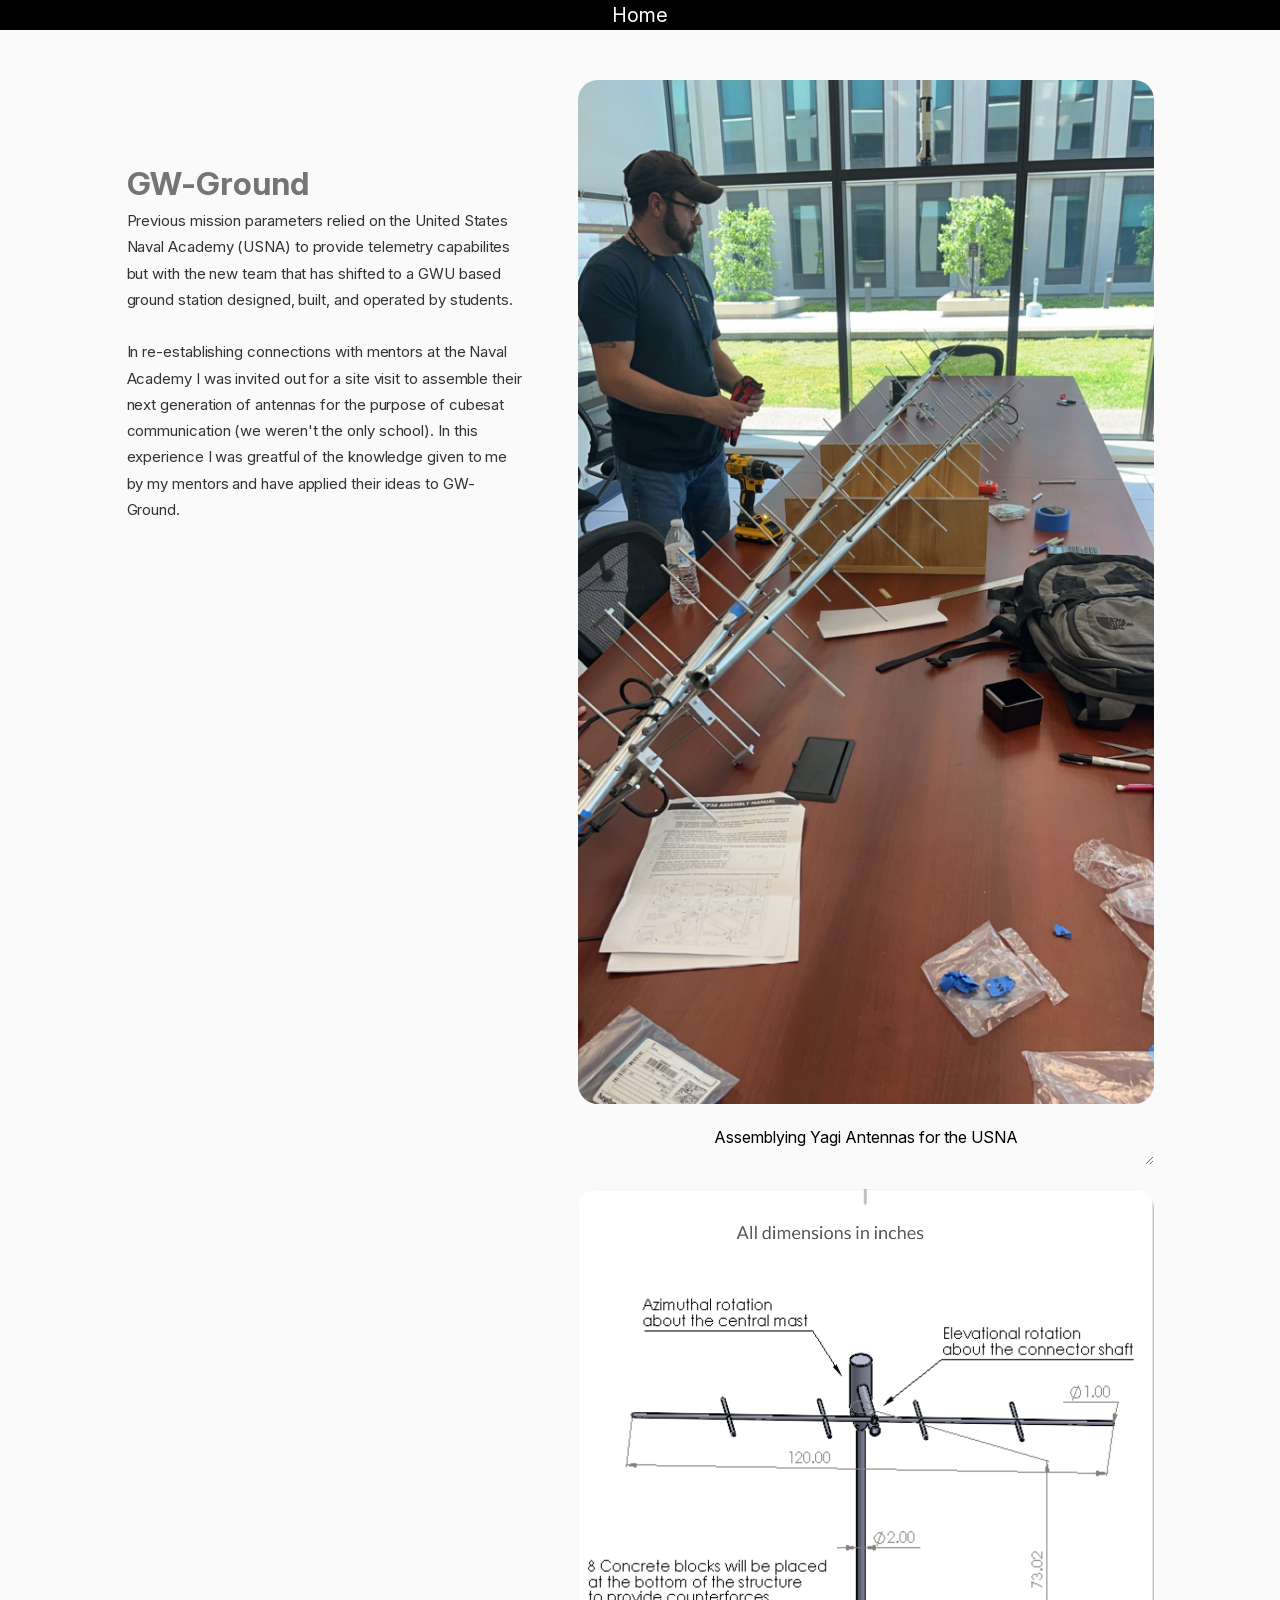
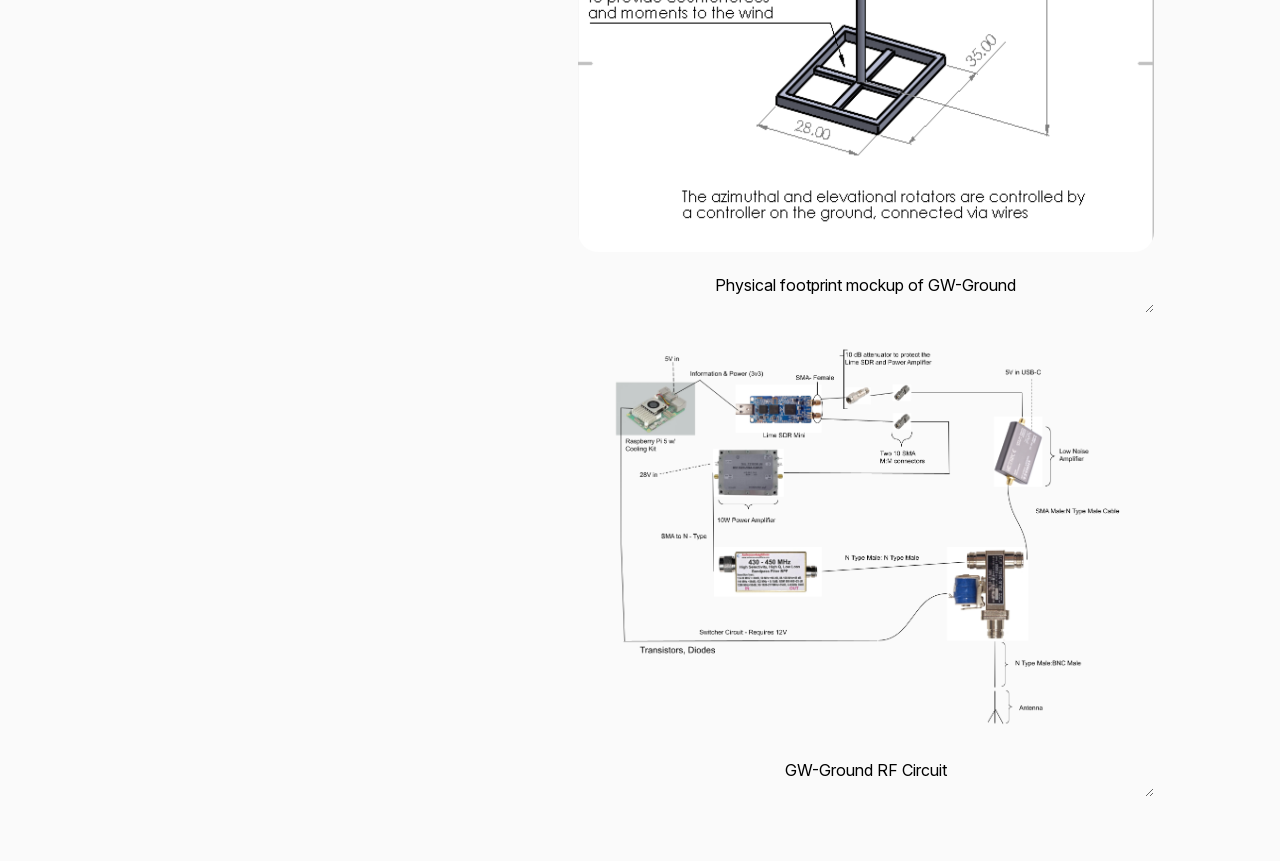
==== commit 6c6ab4bd: "fix" ====
--- a/gwuground/index.html
+++ b/gwuground/index.html
@@ -1,7 +1,7 @@
-<!DOCTYPE html><html lang="en" data-ws-project="8fa92c78-867e-434c-aba7-de6b9a9edf6d" data-ws-version="1440" data-ws-last-published="2026-11-02T05:22:36.292Z"><head><link rel="stylesheet" type="text/css" href="/assets/static/app_generated_index-6937cd5a.GaBE-Lbm.css"><meta charSet="UTF-8"/><meta name="viewport" content="width=device-width,initial-scale=1"/><link rel="icon" href="/assets/GWU_Satellite_iLB-xbuAW-ZnV7qkZNghq.png"/><meta property="og:url" content="https://url/gwuground"/><meta property="og:title" content="Untitled"/><meta property="og:type" content="website"/><meta property="og:site_name" content="Bogdan Bunea Portfolio"/><meta name="robots" content="noindex, nofollow"/><meta property="twitter:card" content="summary_large_image"/><title>Untitled</title><script type="application/ld+json">{
+<!DOCTYPE html><html lang="en" data-ws-project="8fa92c78-867e-434c-aba7-de6b9a9edf6d" data-ws-version="1444" data-ws-last-published="2026-11-02T11:41:28.692Z"><head><link rel="stylesheet" type="text/css" href="/assets/static/app_generated_index-6937cd5a.GaBE-Lbm.css"><meta charSet="UTF-8"/><meta name="viewport" content="width=device-width,initial-scale=1"/><link rel="icon" href="/assets/GWU_Satellite_iLB-xbuAW-ZnV7qkZNghq.png"/><meta property="og:url" content="https://url/gwuground"/><meta property="og:title" content="Untitled"/><meta property="og:type" content="website"/><meta property="og:site_name" content="Bogdan Bunea Portfolio"/><meta name="robots" content="noindex, nofollow"/><meta property="twitter:card" content="summary_large_image"/><title>Untitled</title><script type="application/ld+json">{
   "@context": "https://schema.org",
   "@type": "WebSite",
   "name": "Bogdan Bunea Portfolio"
 }</script></head><body class="w-element"><a class="w-element c1vyjej4 c1jebl5l cgmb64m c7ljnp5 cnpecfq cr3339l c1u21a1z cas45oq chb31ly caz9k3q c1nm525m c1mmbnnb" href="/">Home</a><div class="w-element c1vyjej4 cas45oq chb31ly c1hpj6a7 ciu0mnr cwcmw8y c10e2vss"><div class="w-box csdtuf1 c1ykb922 c1vyjej4 c1kt1fsu c12xke6a chb31ly c1dzua9o cjttqh0 c1fu3rjz c17d6kk2 c1cx5k5f c1sfuasr cqx2say c1jz80a3 c1fnx1sz c1y64edw c155mt7o c1tjls5k c1mkvfhk c7eyijz"><div class="w-box c1inuj3g cqx2say c1jz80a3 c1yhf8l4 c1nckt3g ciksn3i c863ib0 c1kt1fsu cg1kwfu c1ef4es7 cbhlnmk cwlrc9s"><h1 class="w-element c9ia849 cfn8k2k c10ovjow c51piig c13v1604 c5y6nqd c863ib0 c1t8wo2n chb31ly cr1h9e2 c1cx5k5f cd3ep7y">GW-Ground</h1><p class="w-paragraph cbq63cf cgmb64m c13v1604 c11p38f6 c1tio4l6 c144lot0 cfn8k2k c1nm525m cqs0d5h c17w28al c1j0p7si c1wp1spm c19au1rw c1cohq8p c19wi915 c13n5ps0 cmszrc2 c1mhairp c1aduj8x">Previous mission parameters relied on the United States Naval Academy (USNA) to provide telemetry capabilites but with the new team that has shifted to a GWU based ground station designed, built, and operated by students.
 
-In re-establishing connections with mentors at the Naval Academy I was invited out for a site visit to assemble their next generation of antennas for the purpose of cubesat communication (we weren&#x27;t the only school). In this experience I was greatful of the knowledge given to me by my mentors and have applied their ideas to GW-Ground.</p></div></div><div class="w-box c1vyjej4 cwcmw8y c10e2vss cbi9v8h c1fhmq56 cef4656 c1ocq3aj c12xke6a c1awt2yw c1pz1o1n cfn8k2k c1nm525m cnu6pd9 cmbqghp cmxvgrt cw3b7bc c117vrdh cjqe4wz c19pljyg c33v7jp c17q5uv9 c1qnw43s c1gw9iwf c1btptgv copucx8"><img class="w-image c1vyjej4 c131h3s0 c1srjwaz cfo82vc c1b7q2ca c1mnhmui c12xke6a c1awt2yw c1cx5k5f c10e2vss ciye2kg c14mctuh c15ghiy9 cg2kgd7 c988rig" alt="" width="1242" height="2208" sizes="100vw" srcSet="/assets/IMG_2046_1e3GHmIOPnhyrUh3fhQkI.jpeg 16w, /assets/IMG_2046_1e3GHmIOPnhyrUh3fhQkI.jpeg 32w, /assets/IMG_2046_1e3GHmIOPnhyrUh3fhQkI.jpeg 48w, /assets/IMG_2046_1e3GHmIOPnhyrUh3fhQkI.jpeg 64w, /assets/IMG_2046_1e3GHmIOPnhyrUh3fhQkI.jpeg 96w, /assets/IMG_2046_1e3GHmIOPnhyrUh3fhQkI.jpeg 128w, /assets/IMG_2046_1e3GHmIOPnhyrUh3fhQkI.jpeg 256w, /assets/IMG_2046_1e3GHmIOPnhyrUh3fhQkI.jpeg 384w, /assets/IMG_2046_1e3GHmIOPnhyrUh3fhQkI.jpeg 640w, /assets/IMG_2046_1e3GHmIOPnhyrUh3fhQkI.jpeg 750w, /assets/IMG_2046_1e3GHmIOPnhyrUh3fhQkI.jpeg 828w, /assets/IMG_2046_1e3GHmIOPnhyrUh3fhQkI.jpeg 1080w, /assets/IMG_2046_1e3GHmIOPnhyrUh3fhQkI.jpeg 1200w, /assets/IMG_2046_1e3GHmIOPnhyrUh3fhQkI.jpeg 1920w, /assets/IMG_2046_1e3GHmIOPnhyrUh3fhQkI.jpeg 2048w, /assets/IMG_2046_1e3GHmIOPnhyrUh3fhQkI.jpeg 3840w" src="/assets/IMG_2046_1e3GHmIOPnhyrUh3fhQkI.jpeg" decoding="async" loading="lazy"/><textarea class="w-element c1vyjej4 cr3339l c85z5pv c1arny9w c1eztivz cj36w3z c14a8fha caz9k3q c1nm525m c13g2f6a cstrdz9 c1mmbnnb cas45oq chb31ly">Assemblying Yagi Antennas for the USNA</textarea><img class="w-image c1vyjej4 c131h3s0 c1srjwaz cfo82vc c1b7q2ca c1mnhmui c12xke6a c1awt2yw c14mctuh c15ghiy9 cg2kgd7 c988rig" alt="" width="1124" height="1294" sizes="100vw" srcSet="/assets/Screenshot_2026-11-02_at_12.03.45_AM_dbNo8xOR1wAohBwDHzTiD.png 16w, /assets/Screenshot_2026-11-02_at_12.03.45_AM_dbNo8xOR1wAohBwDHzTiD.png 32w, /assets/Screenshot_2026-11-02_at_12.03.45_AM_dbNo8xOR1wAohBwDHzTiD.png 48w, /assets/Screenshot_2026-11-02_at_12.03.45_AM_dbNo8xOR1wAohBwDHzTiD.png 64w, /assets/Screenshot_2026-11-02_at_12.03.45_AM_dbNo8xOR1wAohBwDHzTiD.png 96w, /assets/Screenshot_2026-11-02_at_12.03.45_AM_dbNo8xOR1wAohBwDHzTiD.png 128w, /assets/Screenshot_2026-11-02_at_12.03.45_AM_dbNo8xOR1wAohBwDHzTiD.png 256w, /assets/Screenshot_2026-11-02_at_12.03.45_AM_dbNo8xOR1wAohBwDHzTiD.png 384w, /assets/Screenshot_2026-11-02_at_12.03.45_AM_dbNo8xOR1wAohBwDHzTiD.png 640w, /assets/Screenshot_2026-11-02_at_12.03.45_AM_dbNo8xOR1wAohBwDHzTiD.png 750w, /assets/Screenshot_2026-11-02_at_12.03.45_AM_dbNo8xOR1wAohBwDHzTiD.png 828w, /assets/Screenshot_2026-11-02_at_12.03.45_AM_dbNo8xOR1wAohBwDHzTiD.png 1080w, /assets/Screenshot_2026-11-02_at_12.03.45_AM_dbNo8xOR1wAohBwDHzTiD.png 1200w, /assets/Screenshot_2026-11-02_at_12.03.45_AM_dbNo8xOR1wAohBwDHzTiD.png 1920w, /assets/Screenshot_2026-11-02_at_12.03.45_AM_dbNo8xOR1wAohBwDHzTiD.png 2048w, /assets/Screenshot_2026-11-02_at_12.03.45_AM_dbNo8xOR1wAohBwDHzTiD.png 3840w" src="/assets/Screenshot_2026-11-02_at_12.03.45_AM_dbNo8xOR1wAohBwDHzTiD.png" decoding="async" loading="lazy"/><textarea class="w-element c863ib0 cr3339l c85z5pv c1arny9w c1eztivz cj36w3z c14a8fha caz9k3q c1nm525m c13g2f6a cstrdz9 c1mmbnnb cas45oq chb31ly cwcmw8y c10e2vss">Physical footprint mockup of GW-Ground</textarea><img class="w-image c1vyjej4 c131h3s0 c1srjwaz cfo82vc c1b7q2ca c1mnhmui cw8skfe chb31ly c14mctuh c15ghiy9 cg2kgd7 c988rig c1nlaup3 c1enkfna c1tif9p3 cfn8k2k c1nm525m c1fu3946 c1vkyw" alt="" width="1219" height="821" sizes="100vw" srcSet="/assets/JivaJetCircuit_(4)_RS7UvtQhekPIcExwv14cr.png 16w, /assets/JivaJetCircuit_(4)_RS7UvtQhekPIcExwv14cr.png 32w, /assets/JivaJetCircuit_(4)_RS7UvtQhekPIcExwv14cr.png 48w, /assets/JivaJetCircuit_(4)_RS7UvtQhekPIcExwv14cr.png 64w, /assets/JivaJetCircuit_(4)_RS7UvtQhekPIcExwv14cr.png 96w, /assets/JivaJetCircuit_(4)_RS7UvtQhekPIcExwv14cr.png 128w, /assets/JivaJetCircuit_(4)_RS7UvtQhekPIcExwv14cr.png 256w, /assets/JivaJetCircuit_(4)_RS7UvtQhekPIcExwv14cr.png 384w, /assets/JivaJetCircuit_(4)_RS7UvtQhekPIcExwv14cr.png 640w, /assets/JivaJetCircuit_(4)_RS7UvtQhekPIcExwv14cr.png 750w, /assets/JivaJetCircuit_(4)_RS7UvtQhekPIcExwv14cr.png 828w, /assets/JivaJetCircuit_(4)_RS7UvtQhekPIcExwv14cr.png 1080w, /assets/JivaJetCircuit_(4)_RS7UvtQhekPIcExwv14cr.png 1200w, /assets/JivaJetCircuit_(4)_RS7UvtQhekPIcExwv14cr.png 1920w, /assets/JivaJetCircuit_(4)_RS7UvtQhekPIcExwv14cr.png 2048w, /assets/JivaJetCircuit_(4)_RS7UvtQhekPIcExwv14cr.png 3840w" src="/assets/JivaJetCircuit_(4)_RS7UvtQhekPIcExwv14cr.png" decoding="async" loading="lazy"/><textarea class="w-element c863ib0 cr3339l c85z5pv c1arny9w c1eztivz cj36w3z c14a8fha caz9k3q c1nm525m c13g2f6a cstrdz9 c1mmbnnb cas45oq chb31ly cwcmw8y c10e2vss c17aic64">GW-Ground RF Circuit</textarea><div class="w-element"><h1 class="w-element c9ia849 cfn8k2k c10ovjow c51piig c13v1604 ctjht3i c863ib0 c1t8wo2n chb31ly cr1h9e2 c1cx5k5f cd3ep7y">A Revival</h1><p class="w-paragraph cbq63cf cgmb64m c13v1604 c51piig c1tio4l6 c144lot0 cfn8k2k c10ovjow ctjht3i c17w28al c1j0p7si c1wp1spm c19wi915">The project, with a smaller team, has narrowed its focus and aims to complete the following items:</p><ul class="w-element"><li class="w-element">Test Cathode Arc - Solid Fuel Thrusters</li><li class="w-element">Design &amp; Manufacture a Digipeater (A Radio Tower for Space)</li><li class="w-element">Demonstrate full data control - Start to Finish</li></ul></div></div></div><script id="vike_pageContext" type="application/json">{"pageId":"\/pages\/gwuground","routeParams":{},"data":{"url":"https:\/\/url\/gwuground","system":{"params":{},"search":{},"origin":"https:\/\/url","pathname":"\/gwuground"},"resources":{},"pageMeta":{"title":"Untitled","description":"","excludePageFromSearch":true,"language":"","socialImageAssetName":"!undefined","socialImageUrl":"","status":"!undefined","redirect":"","content":"","custom":[]}}}</script><script id="vike_globalContext" type="application/json">{}</script><script src="/assets/entries/entry-server-routing.B-TYGk6R.js" type="module" async></script><link rel="modulepreload" href="/assets/entries/pages_gwuground.BdSWOIxz.js" as="script" type="text/javascript"><link rel="modulepreload" href="/assets/chunks/chunk-do6EV3-q.js" as="script" type="text/javascript"><link rel="modulepreload" href="/assets/chunks/chunk-BWoEAP3U.js" as="script" type="text/javascript"></body></html>+In re-establishing connections with mentors at the Naval Academy I was invited out for a site visit to assemble their next generation of antennas for the purpose of cubesat communication (we weren&#x27;t the only school). In this experience I was greatful of the knowledge given to me by my mentors and have applied their ideas to GW-Ground.</p></div></div><div class="w-box c1vyjej4 cwcmw8y c10e2vss cbi9v8h c1fhmq56 cef4656 c1ocq3aj c12xke6a c1awt2yw c1pz1o1n cfn8k2k c1nm525m cnu6pd9 cmbqghp cmxvgrt cw3b7bc c117vrdh cjqe4wz c19pljyg c33v7jp c17q5uv9 c1qnw43s c1gw9iwf c1btptgv copucx8"><img class="w-image c1vyjej4 c131h3s0 c1srjwaz cfo82vc c1b7q2ca c1mnhmui c12xke6a c1awt2yw c1cx5k5f c10e2vss ciye2kg c14mctuh c15ghiy9 cg2kgd7 c988rig" alt="" width="1242" height="2208" sizes="100vw" srcSet="/assets/IMG_2046_1e3GHmIOPnhyrUh3fhQkI.jpeg 16w, /assets/IMG_2046_1e3GHmIOPnhyrUh3fhQkI.jpeg 32w, /assets/IMG_2046_1e3GHmIOPnhyrUh3fhQkI.jpeg 48w, /assets/IMG_2046_1e3GHmIOPnhyrUh3fhQkI.jpeg 64w, /assets/IMG_2046_1e3GHmIOPnhyrUh3fhQkI.jpeg 96w, /assets/IMG_2046_1e3GHmIOPnhyrUh3fhQkI.jpeg 128w, /assets/IMG_2046_1e3GHmIOPnhyrUh3fhQkI.jpeg 256w, /assets/IMG_2046_1e3GHmIOPnhyrUh3fhQkI.jpeg 384w, /assets/IMG_2046_1e3GHmIOPnhyrUh3fhQkI.jpeg 640w, /assets/IMG_2046_1e3GHmIOPnhyrUh3fhQkI.jpeg 750w, /assets/IMG_2046_1e3GHmIOPnhyrUh3fhQkI.jpeg 828w, /assets/IMG_2046_1e3GHmIOPnhyrUh3fhQkI.jpeg 1080w, /assets/IMG_2046_1e3GHmIOPnhyrUh3fhQkI.jpeg 1200w, /assets/IMG_2046_1e3GHmIOPnhyrUh3fhQkI.jpeg 1920w, /assets/IMG_2046_1e3GHmIOPnhyrUh3fhQkI.jpeg 2048w, /assets/IMG_2046_1e3GHmIOPnhyrUh3fhQkI.jpeg 3840w" src="/assets/IMG_2046_1e3GHmIOPnhyrUh3fhQkI.jpeg" decoding="async" loading="lazy"/><textarea class="w-element c1vyjej4 cr3339l c85z5pv c1arny9w c1eztivz cj36w3z c14a8fha caz9k3q c1nm525m c13g2f6a cstrdz9 c1mmbnnb cas45oq chb31ly">Assemblying Yagi Antennas for the USNA</textarea><img class="w-image c1vyjej4 c131h3s0 c1srjwaz cfo82vc c1b7q2ca c1mnhmui c12xke6a c1awt2yw c14mctuh c15ghiy9 cg2kgd7 c988rig" alt="" width="1124" height="1294" sizes="100vw" srcSet="/assets/Screenshot_2026-11-02_at_12.03.45_AM_dbNo8xOR1wAohBwDHzTiD.png 16w, /assets/Screenshot_2026-11-02_at_12.03.45_AM_dbNo8xOR1wAohBwDHzTiD.png 32w, /assets/Screenshot_2026-11-02_at_12.03.45_AM_dbNo8xOR1wAohBwDHzTiD.png 48w, /assets/Screenshot_2026-11-02_at_12.03.45_AM_dbNo8xOR1wAohBwDHzTiD.png 64w, /assets/Screenshot_2026-11-02_at_12.03.45_AM_dbNo8xOR1wAohBwDHzTiD.png 96w, /assets/Screenshot_2026-11-02_at_12.03.45_AM_dbNo8xOR1wAohBwDHzTiD.png 128w, /assets/Screenshot_2026-11-02_at_12.03.45_AM_dbNo8xOR1wAohBwDHzTiD.png 256w, /assets/Screenshot_2026-11-02_at_12.03.45_AM_dbNo8xOR1wAohBwDHzTiD.png 384w, /assets/Screenshot_2026-11-02_at_12.03.45_AM_dbNo8xOR1wAohBwDHzTiD.png 640w, /assets/Screenshot_2026-11-02_at_12.03.45_AM_dbNo8xOR1wAohBwDHzTiD.png 750w, /assets/Screenshot_2026-11-02_at_12.03.45_AM_dbNo8xOR1wAohBwDHzTiD.png 828w, /assets/Screenshot_2026-11-02_at_12.03.45_AM_dbNo8xOR1wAohBwDHzTiD.png 1080w, /assets/Screenshot_2026-11-02_at_12.03.45_AM_dbNo8xOR1wAohBwDHzTiD.png 1200w, /assets/Screenshot_2026-11-02_at_12.03.45_AM_dbNo8xOR1wAohBwDHzTiD.png 1920w, /assets/Screenshot_2026-11-02_at_12.03.45_AM_dbNo8xOR1wAohBwDHzTiD.png 2048w, /assets/Screenshot_2026-11-02_at_12.03.45_AM_dbNo8xOR1wAohBwDHzTiD.png 3840w" src="/assets/Screenshot_2026-11-02_at_12.03.45_AM_dbNo8xOR1wAohBwDHzTiD.png" decoding="async" loading="lazy"/><textarea class="w-element c863ib0 cr3339l c85z5pv c1arny9w c1eztivz cj36w3z c14a8fha caz9k3q c1nm525m c13g2f6a cstrdz9 c1mmbnnb cas45oq chb31ly cwcmw8y c10e2vss">Physical footprint mockup of GW-Ground</textarea><img class="w-image c1vyjej4 c131h3s0 c1srjwaz cfo82vc c1b7q2ca c1mnhmui cw8skfe chb31ly c14mctuh c15ghiy9 cg2kgd7 c988rig c1nlaup3 c1enkfna c1tif9p3 cfn8k2k c1nm525m c1fu3946 c1vkyw" alt="" width="1219" height="821" sizes="100vw" srcSet="/assets/JivaJetCircuit_(4)_RS7UvtQhekPIcExwv14cr.png 16w, /assets/JivaJetCircuit_(4)_RS7UvtQhekPIcExwv14cr.png 32w, /assets/JivaJetCircuit_(4)_RS7UvtQhekPIcExwv14cr.png 48w, /assets/JivaJetCircuit_(4)_RS7UvtQhekPIcExwv14cr.png 64w, /assets/JivaJetCircuit_(4)_RS7UvtQhekPIcExwv14cr.png 96w, /assets/JivaJetCircuit_(4)_RS7UvtQhekPIcExwv14cr.png 128w, /assets/JivaJetCircuit_(4)_RS7UvtQhekPIcExwv14cr.png 256w, /assets/JivaJetCircuit_(4)_RS7UvtQhekPIcExwv14cr.png 384w, /assets/JivaJetCircuit_(4)_RS7UvtQhekPIcExwv14cr.png 640w, /assets/JivaJetCircuit_(4)_RS7UvtQhekPIcExwv14cr.png 750w, /assets/JivaJetCircuit_(4)_RS7UvtQhekPIcExwv14cr.png 828w, /assets/JivaJetCircuit_(4)_RS7UvtQhekPIcExwv14cr.png 1080w, /assets/JivaJetCircuit_(4)_RS7UvtQhekPIcExwv14cr.png 1200w, /assets/JivaJetCircuit_(4)_RS7UvtQhekPIcExwv14cr.png 1920w, /assets/JivaJetCircuit_(4)_RS7UvtQhekPIcExwv14cr.png 2048w, /assets/JivaJetCircuit_(4)_RS7UvtQhekPIcExwv14cr.png 3840w" src="/assets/JivaJetCircuit_(4)_RS7UvtQhekPIcExwv14cr.png" decoding="async" loading="lazy"/><textarea class="w-element c863ib0 cr3339l c85z5pv c1arny9w c1eztivz cj36w3z c14a8fha caz9k3q c1nm525m c13g2f6a cstrdz9 c1mmbnnb cas45oq chb31ly cwcmw8y c10e2vss c17aic64">GW-Ground RF Circuit</textarea></div></div><script id="vike_pageContext" type="application/json">{"pageId":"\/pages\/gwuground","routeParams":{},"data":{"url":"https:\/\/url\/gwuground","system":{"params":{},"search":{},"origin":"https:\/\/url","pathname":"\/gwuground"},"resources":{},"pageMeta":{"title":"Untitled","description":"","excludePageFromSearch":true,"language":"","socialImageAssetName":"!undefined","socialImageUrl":"","status":"!undefined","redirect":"","content":"","custom":[]}}}</script><script id="vike_globalContext" type="application/json">{}</script><script src="/assets/entries/entry-server-routing.BpWziMWa.js" type="module" async></script><link rel="modulepreload" href="/assets/entries/pages_gwuground.qeE8AdN5.js" as="script" type="text/javascript"><link rel="modulepreload" href="/assets/chunks/chunk-do6EV3-q.js" as="script" type="text/javascript"><link rel="modulepreload" href="/assets/chunks/chunk-BWoEAP3U.js" as="script" type="text/javascript"></body></html>
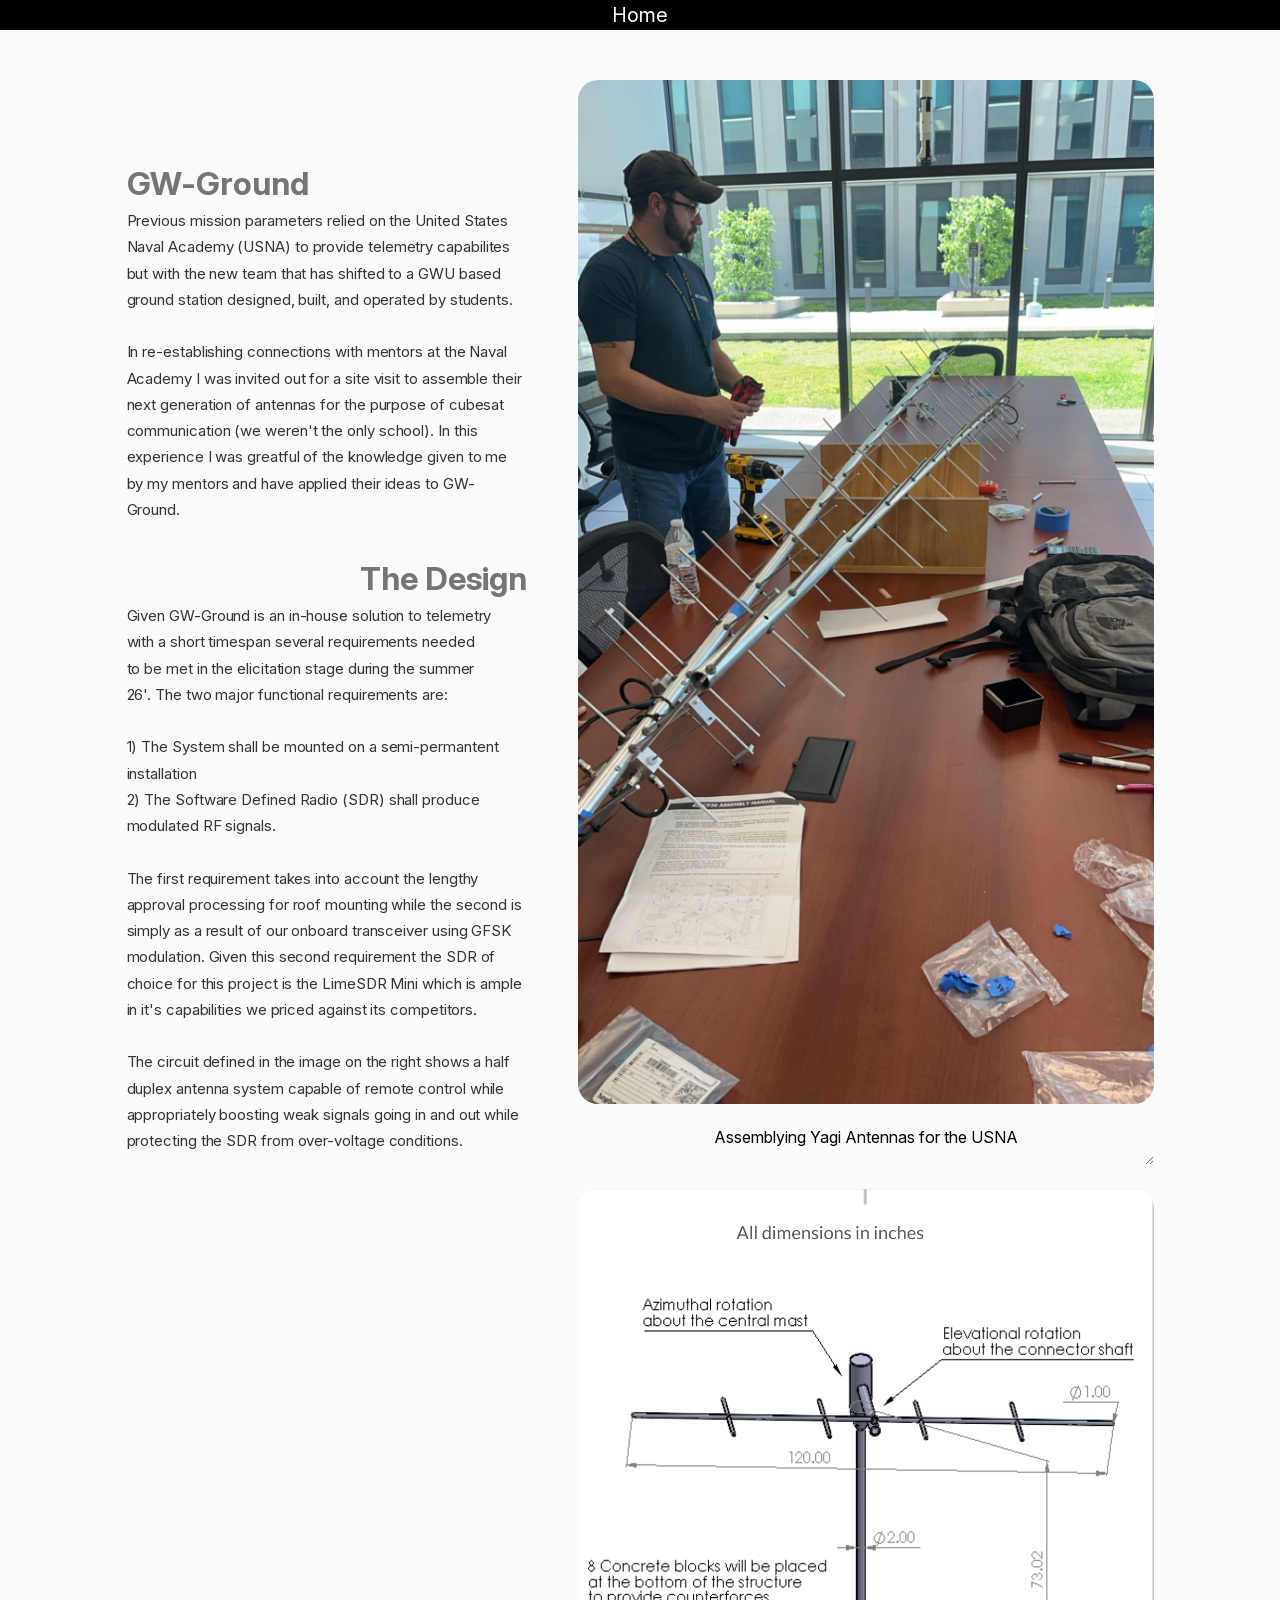
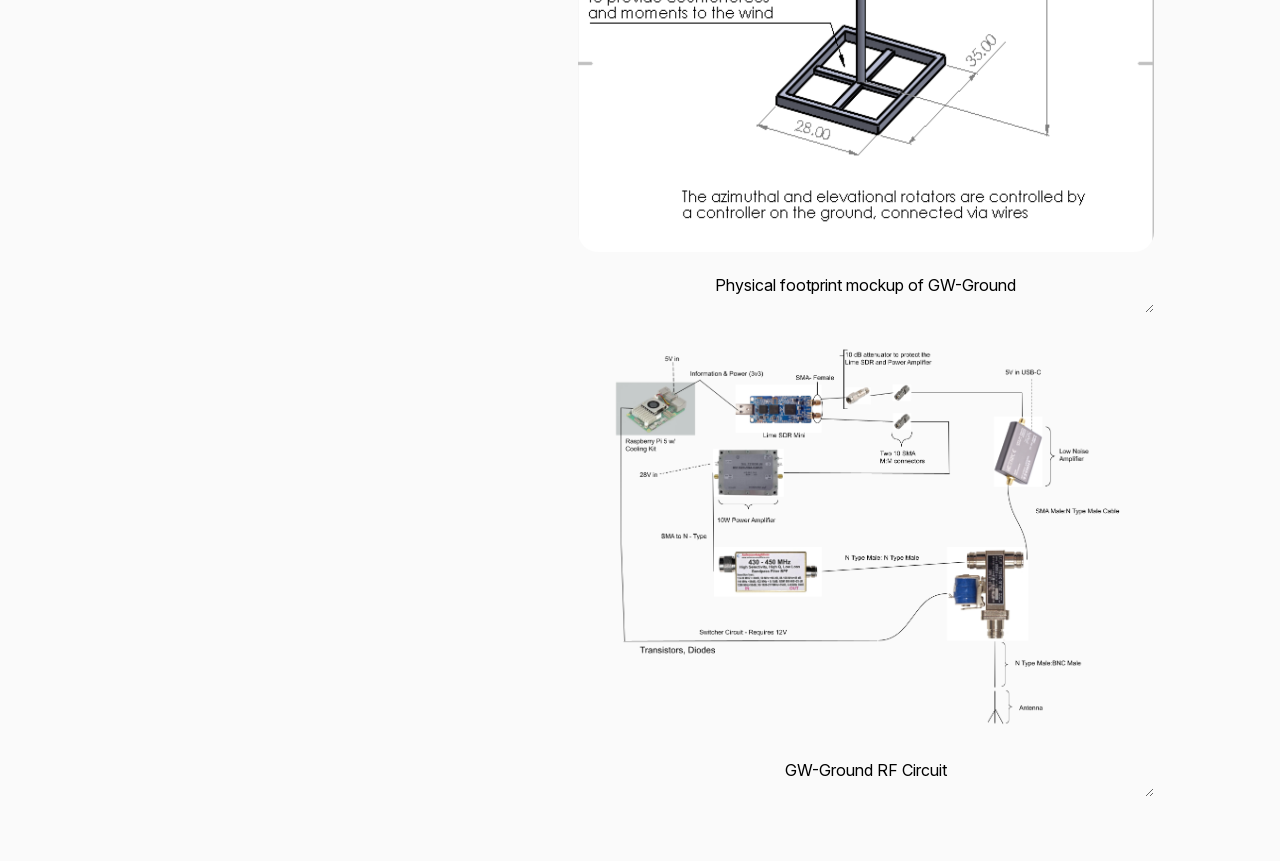
==== commit 419c0c01: "gwground" ====
--- a/gwuground/index.html
+++ b/gwuground/index.html
@@ -1,7 +1,17 @@
-<!DOCTYPE html><html lang="en" data-ws-project="8fa92c78-867e-434c-aba7-de6b9a9edf6d" data-ws-version="1444" data-ws-last-published="2026-11-02T11:41:28.692Z"><head><link rel="stylesheet" type="text/css" href="/assets/static/app_generated_index-6937cd5a.GaBE-Lbm.css"><meta charSet="UTF-8"/><meta name="viewport" content="width=device-width,initial-scale=1"/><link rel="icon" href="/assets/GWU_Satellite_iLB-xbuAW-ZnV7qkZNghq.png"/><meta property="og:url" content="https://url/gwuground"/><meta property="og:title" content="Untitled"/><meta property="og:type" content="website"/><meta property="og:site_name" content="Bogdan Bunea Portfolio"/><meta name="robots" content="noindex, nofollow"/><meta property="twitter:card" content="summary_large_image"/><title>Untitled</title><script type="application/ld+json">{
+<!DOCTYPE html><html lang="en" data-ws-project="8fa92c78-867e-434c-aba7-de6b9a9edf6d" data-ws-version="1502" data-ws-last-published="2026-11-05T00:41:05.721Z"><head><link rel="stylesheet" type="text/css" href="/assets/static/app_generated_index-6937cd5a.CdiYQZ5f.css"><meta charSet="UTF-8"/><meta name="viewport" content="width=device-width,initial-scale=1"/><link rel="icon" href="/assets/GWU_Satellite_iLB-xbuAW-ZnV7qkZNghq.png"/><meta property="og:url" content="https://url/gwuground"/><meta property="og:title" content="Untitled"/><meta property="og:type" content="website"/><meta property="og:site_name" content="Bogdan Bunea Portfolio"/><meta name="robots" content="noindex, nofollow"/><meta property="twitter:card" content="summary_large_image"/><title>Untitled</title><script type="application/ld+json">{
   "@context": "https://schema.org",
   "@type": "WebSite",
   "name": "Bogdan Bunea Portfolio"
-}</script></head><body class="w-element"><a class="w-element c1vyjej4 c1jebl5l cgmb64m c7ljnp5 cnpecfq cr3339l c1u21a1z cas45oq chb31ly caz9k3q c1nm525m c1mmbnnb" href="/">Home</a><div class="w-element c1vyjej4 cas45oq chb31ly c1hpj6a7 ciu0mnr cwcmw8y c10e2vss"><div class="w-box csdtuf1 c1ykb922 c1vyjej4 c1kt1fsu c12xke6a chb31ly c1dzua9o cjttqh0 c1fu3rjz c17d6kk2 c1cx5k5f c1sfuasr cqx2say c1jz80a3 c1fnx1sz c1y64edw c155mt7o c1tjls5k c1mkvfhk c7eyijz"><div class="w-box c1inuj3g cqx2say c1jz80a3 c1yhf8l4 c1nckt3g ciksn3i c863ib0 c1kt1fsu cg1kwfu c1ef4es7 cbhlnmk cwlrc9s"><h1 class="w-element c9ia849 cfn8k2k c10ovjow c51piig c13v1604 c5y6nqd c863ib0 c1t8wo2n chb31ly cr1h9e2 c1cx5k5f cd3ep7y">GW-Ground</h1><p class="w-paragraph cbq63cf cgmb64m c13v1604 c11p38f6 c1tio4l6 c144lot0 cfn8k2k c1nm525m cqs0d5h c17w28al c1j0p7si c1wp1spm c19au1rw c1cohq8p c19wi915 c13n5ps0 cmszrc2 c1mhairp c1aduj8x">Previous mission parameters relied on the United States Naval Academy (USNA) to provide telemetry capabilites but with the new team that has shifted to a GWU based ground station designed, built, and operated by students.
+}</script></head><body class="w-element"><a class="w-element c1vyjej4 c1jebl5l cgmb64m c7ljnp5 cnpecfq cr3339l c1u21a1z cas45oq chb31ly caz9k3q c1nm525m c1mmbnnb" href="/">Home</a><div class="w-element c1vyjej4 cas45oq chb31ly c1hpj6a7 ciu0mnr cwcmw8y c10e2vss"><div class="w-box csdtuf1 c1ykb922 c1vyjej4 c1kt1fsu c12xke6a chb31ly c1dzua9o cjttqh0 c1fu3rjz c17d6kk2 c1cx5k5f c1sfuasr cqx2say c1jz80a3 c1fnx1sz c1y64edw c155mt7o c1tjls5k c1mkvfhk c7eyijz"><div class="w-box c1inuj3g cqx2say c1jz80a3 c1yhf8l4 c1nckt3g ciksn3i c1vyjej4 c1kt1fsu c1jqlqh0 c41ged7 cas45oq c1osh9b5 c8eanx5 cfn8k2k c1nm525m cbhlnmk cwlrc9s"><h1 class="w-element c9ia849 cfn8k2k c10ovjow c51piig c13v1604 c5y6nqd c863ib0 c1t8wo2n chb31ly cr1h9e2 c1cx5k5f cd3ep7y">GW-Ground</h1><p class="w-paragraph cbq63cf cgmb64m c13v1604 c51piig c1tio4l6 c144lot0 cfn8k2k c1nm525m cqs0d5h c17w28al c1j0p7si c1wp1spm c19au1rw c1cohq8p c19wi915 c13n5ps0 cmszrc2 c1mhairp c1aduj8x">Previous mission parameters relied on the United States Naval Academy (USNA) to provide telemetry capabilites but with the new team that has shifted to a GWU based ground station designed, built, and operated by students.
 
-In re-establishing connections with mentors at the Naval Academy I was invited out for a site visit to assemble their next generation of antennas for the purpose of cubesat communication (we weren&#x27;t the only school). In this experience I was greatful of the knowledge given to me by my mentors and have applied their ideas to GW-Ground.</p></div></div><div class="w-box c1vyjej4 cwcmw8y c10e2vss cbi9v8h c1fhmq56 cef4656 c1ocq3aj c12xke6a c1awt2yw c1pz1o1n cfn8k2k c1nm525m cnu6pd9 cmbqghp cmxvgrt cw3b7bc c117vrdh cjqe4wz c19pljyg c33v7jp c17q5uv9 c1qnw43s c1gw9iwf c1btptgv copucx8"><img class="w-image c1vyjej4 c131h3s0 c1srjwaz cfo82vc c1b7q2ca c1mnhmui c12xke6a c1awt2yw c1cx5k5f c10e2vss ciye2kg c14mctuh c15ghiy9 cg2kgd7 c988rig" alt="" width="1242" height="2208" sizes="100vw" srcSet="/assets/IMG_2046_1e3GHmIOPnhyrUh3fhQkI.jpeg 16w, /assets/IMG_2046_1e3GHmIOPnhyrUh3fhQkI.jpeg 32w, /assets/IMG_2046_1e3GHmIOPnhyrUh3fhQkI.jpeg 48w, /assets/IMG_2046_1e3GHmIOPnhyrUh3fhQkI.jpeg 64w, /assets/IMG_2046_1e3GHmIOPnhyrUh3fhQkI.jpeg 96w, /assets/IMG_2046_1e3GHmIOPnhyrUh3fhQkI.jpeg 128w, /assets/IMG_2046_1e3GHmIOPnhyrUh3fhQkI.jpeg 256w, /assets/IMG_2046_1e3GHmIOPnhyrUh3fhQkI.jpeg 384w, /assets/IMG_2046_1e3GHmIOPnhyrUh3fhQkI.jpeg 640w, /assets/IMG_2046_1e3GHmIOPnhyrUh3fhQkI.jpeg 750w, /assets/IMG_2046_1e3GHmIOPnhyrUh3fhQkI.jpeg 828w, /assets/IMG_2046_1e3GHmIOPnhyrUh3fhQkI.jpeg 1080w, /assets/IMG_2046_1e3GHmIOPnhyrUh3fhQkI.jpeg 1200w, /assets/IMG_2046_1e3GHmIOPnhyrUh3fhQkI.jpeg 1920w, /assets/IMG_2046_1e3GHmIOPnhyrUh3fhQkI.jpeg 2048w, /assets/IMG_2046_1e3GHmIOPnhyrUh3fhQkI.jpeg 3840w" src="/assets/IMG_2046_1e3GHmIOPnhyrUh3fhQkI.jpeg" decoding="async" loading="lazy"/><textarea class="w-element c1vyjej4 cr3339l c85z5pv c1arny9w c1eztivz cj36w3z c14a8fha caz9k3q c1nm525m c13g2f6a cstrdz9 c1mmbnnb cas45oq chb31ly">Assemblying Yagi Antennas for the USNA</textarea><img class="w-image c1vyjej4 c131h3s0 c1srjwaz cfo82vc c1b7q2ca c1mnhmui c12xke6a c1awt2yw c14mctuh c15ghiy9 cg2kgd7 c988rig" alt="" width="1124" height="1294" sizes="100vw" srcSet="/assets/Screenshot_2026-11-02_at_12.03.45_AM_dbNo8xOR1wAohBwDHzTiD.png 16w, /assets/Screenshot_2026-11-02_at_12.03.45_AM_dbNo8xOR1wAohBwDHzTiD.png 32w, /assets/Screenshot_2026-11-02_at_12.03.45_AM_dbNo8xOR1wAohBwDHzTiD.png 48w, /assets/Screenshot_2026-11-02_at_12.03.45_AM_dbNo8xOR1wAohBwDHzTiD.png 64w, /assets/Screenshot_2026-11-02_at_12.03.45_AM_dbNo8xOR1wAohBwDHzTiD.png 96w, /assets/Screenshot_2026-11-02_at_12.03.45_AM_dbNo8xOR1wAohBwDHzTiD.png 128w, /assets/Screenshot_2026-11-02_at_12.03.45_AM_dbNo8xOR1wAohBwDHzTiD.png 256w, /assets/Screenshot_2026-11-02_at_12.03.45_AM_dbNo8xOR1wAohBwDHzTiD.png 384w, /assets/Screenshot_2026-11-02_at_12.03.45_AM_dbNo8xOR1wAohBwDHzTiD.png 640w, /assets/Screenshot_2026-11-02_at_12.03.45_AM_dbNo8xOR1wAohBwDHzTiD.png 750w, /assets/Screenshot_2026-11-02_at_12.03.45_AM_dbNo8xOR1wAohBwDHzTiD.png 828w, /assets/Screenshot_2026-11-02_at_12.03.45_AM_dbNo8xOR1wAohBwDHzTiD.png 1080w, /assets/Screenshot_2026-11-02_at_12.03.45_AM_dbNo8xOR1wAohBwDHzTiD.png 1200w, /assets/Screenshot_2026-11-02_at_12.03.45_AM_dbNo8xOR1wAohBwDHzTiD.png 1920w, /assets/Screenshot_2026-11-02_at_12.03.45_AM_dbNo8xOR1wAohBwDHzTiD.png 2048w, /assets/Screenshot_2026-11-02_at_12.03.45_AM_dbNo8xOR1wAohBwDHzTiD.png 3840w" src="/assets/Screenshot_2026-11-02_at_12.03.45_AM_dbNo8xOR1wAohBwDHzTiD.png" decoding="async" loading="lazy"/><textarea class="w-element c863ib0 cr3339l c85z5pv c1arny9w c1eztivz cj36w3z c14a8fha caz9k3q c1nm525m c13g2f6a cstrdz9 c1mmbnnb cas45oq chb31ly cwcmw8y c10e2vss">Physical footprint mockup of GW-Ground</textarea><img class="w-image c1vyjej4 c131h3s0 c1srjwaz cfo82vc c1b7q2ca c1mnhmui cw8skfe chb31ly c14mctuh c15ghiy9 cg2kgd7 c988rig c1nlaup3 c1enkfna c1tif9p3 cfn8k2k c1nm525m c1fu3946 c1vkyw" alt="" width="1219" height="821" sizes="100vw" srcSet="/assets/JivaJetCircuit_(4)_RS7UvtQhekPIcExwv14cr.png 16w, /assets/JivaJetCircuit_(4)_RS7UvtQhekPIcExwv14cr.png 32w, /assets/JivaJetCircuit_(4)_RS7UvtQhekPIcExwv14cr.png 48w, /assets/JivaJetCircuit_(4)_RS7UvtQhekPIcExwv14cr.png 64w, /assets/JivaJetCircuit_(4)_RS7UvtQhekPIcExwv14cr.png 96w, /assets/JivaJetCircuit_(4)_RS7UvtQhekPIcExwv14cr.png 128w, /assets/JivaJetCircuit_(4)_RS7UvtQhekPIcExwv14cr.png 256w, /assets/JivaJetCircuit_(4)_RS7UvtQhekPIcExwv14cr.png 384w, /assets/JivaJetCircuit_(4)_RS7UvtQhekPIcExwv14cr.png 640w, /assets/JivaJetCircuit_(4)_RS7UvtQhekPIcExwv14cr.png 750w, /assets/JivaJetCircuit_(4)_RS7UvtQhekPIcExwv14cr.png 828w, /assets/JivaJetCircuit_(4)_RS7UvtQhekPIcExwv14cr.png 1080w, /assets/JivaJetCircuit_(4)_RS7UvtQhekPIcExwv14cr.png 1200w, /assets/JivaJetCircuit_(4)_RS7UvtQhekPIcExwv14cr.png 1920w, /assets/JivaJetCircuit_(4)_RS7UvtQhekPIcExwv14cr.png 2048w, /assets/JivaJetCircuit_(4)_RS7UvtQhekPIcExwv14cr.png 3840w" src="/assets/JivaJetCircuit_(4)_RS7UvtQhekPIcExwv14cr.png" decoding="async" loading="lazy"/><textarea class="w-element c863ib0 cr3339l c85z5pv c1arny9w c1eztivz cj36w3z c14a8fha caz9k3q c1nm525m c13g2f6a cstrdz9 c1mmbnnb cas45oq chb31ly cwcmw8y c10e2vss c17aic64">GW-Ground RF Circuit</textarea></div></div><script id="vike_pageContext" type="application/json">{"pageId":"\/pages\/gwuground","routeParams":{},"data":{"url":"https:\/\/url\/gwuground","system":{"params":{},"search":{},"origin":"https:\/\/url","pathname":"\/gwuground"},"resources":{},"pageMeta":{"title":"Untitled","description":"","excludePageFromSearch":true,"language":"","socialImageAssetName":"!undefined","socialImageUrl":"","status":"!undefined","redirect":"","content":"","custom":[]}}}</script><script id="vike_globalContext" type="application/json">{}</script><script src="/assets/entries/entry-server-routing.BpWziMWa.js" type="module" async></script><link rel="modulepreload" href="/assets/entries/pages_gwuground.qeE8AdN5.js" as="script" type="text/javascript"><link rel="modulepreload" href="/assets/chunks/chunk-do6EV3-q.js" as="script" type="text/javascript"><link rel="modulepreload" href="/assets/chunks/chunk-BWoEAP3U.js" as="script" type="text/javascript"></body></html>+In re-establishing connections with mentors at the Naval Academy I was invited out for a site visit to assemble their next generation of antennas for the purpose of cubesat communication (we weren&#x27;t the only school). In this experience I was greatful of the knowledge given to me by my mentors and have applied their ideas to GW-Ground.</p></div><div class="w-box c1inuj3g cqx2say c1jz80a3 c1yhf8l4 c1nckt3g ciksn3i c863ib0 c1kt1fsu cg1kwfu c1ef4es7 cbhlnmk cwlrc9s"><h1 class="w-element c9ia849 cfn8k2k c10ovjow c51piig c13v1604 c5y6nqd c1vyjej4 cas45oq c1awt2yw cr1h9e2 c1cx5k5f cd3ep7y">The Design</h1><p class="w-paragraph cbq63cf cgmb64m c13v1604 c11p38f6 c1tio4l6 c144lot0 cfn8k2k c1nm525m cqs0d5h c17w28al c1j0p7si c1wp1spm c19au1rw c1cohq8p c19wi915 c13n5ps0 cmszrc2 c1mhairp c1aduj8x">Given GW-Ground is an in-house solution to telemetry with a short timespan several requirements needed to be met in the elicitation stage during the summer 26&#x27;. The two major functional requirements are: 
+
+1) The System shall be mounted on a semi-permantent installation
+2) The Software Defined Radio (SDR) shall produce modulated RF signals.
+
+The first requirement takes into account the lengthy approval processing for roof mounting while the second is simply as a result of our onboard transceiver using GFSK modulation. Given this second requirement the SDR of choice for this project is the LimeSDR Mini which is ample in it&#x27;s capabilities we priced against its competitors.
+
+The circuit defined in the image on the right shows a half duplex antenna system capable of remote control while appropriately boosting weak signals going in and out while protecting the SDR from over-voltage conditions. 
+
+
+</p></div></div><div class="w-box c1vyjej4 cwcmw8y c10e2vss cbi9v8h c1fhmq56 cef4656 c1ocq3aj c12xke6a c1awt2yw c1pz1o1n cfn8k2k c1nm525m cnu6pd9 cmbqghp cmxvgrt cw3b7bc c117vrdh cjqe4wz c19pljyg c33v7jp c17q5uv9 c1qnw43s c1gw9iwf c1btptgv copucx8"><img class="w-image c1vyjej4 c131h3s0 c1srjwaz cfo82vc c1b7q2ca c1mnhmui c12xke6a c1awt2yw c1cx5k5f c10e2vss ciye2kg c14mctuh c15ghiy9 cg2kgd7 c988rig" alt="" width="1242" height="2208" sizes="100vw" srcSet="/assets/IMG_2046_1e3GHmIOPnhyrUh3fhQkI.jpeg 16w, /assets/IMG_2046_1e3GHmIOPnhyrUh3fhQkI.jpeg 32w, /assets/IMG_2046_1e3GHmIOPnhyrUh3fhQkI.jpeg 48w, /assets/IMG_2046_1e3GHmIOPnhyrUh3fhQkI.jpeg 64w, /assets/IMG_2046_1e3GHmIOPnhyrUh3fhQkI.jpeg 96w, /assets/IMG_2046_1e3GHmIOPnhyrUh3fhQkI.jpeg 128w, /assets/IMG_2046_1e3GHmIOPnhyrUh3fhQkI.jpeg 256w, /assets/IMG_2046_1e3GHmIOPnhyrUh3fhQkI.jpeg 384w, /assets/IMG_2046_1e3GHmIOPnhyrUh3fhQkI.jpeg 640w, /assets/IMG_2046_1e3GHmIOPnhyrUh3fhQkI.jpeg 750w, /assets/IMG_2046_1e3GHmIOPnhyrUh3fhQkI.jpeg 828w, /assets/IMG_2046_1e3GHmIOPnhyrUh3fhQkI.jpeg 1080w, /assets/IMG_2046_1e3GHmIOPnhyrUh3fhQkI.jpeg 1200w, /assets/IMG_2046_1e3GHmIOPnhyrUh3fhQkI.jpeg 1920w, /assets/IMG_2046_1e3GHmIOPnhyrUh3fhQkI.jpeg 2048w, /assets/IMG_2046_1e3GHmIOPnhyrUh3fhQkI.jpeg 3840w" src="/assets/IMG_2046_1e3GHmIOPnhyrUh3fhQkI.jpeg" decoding="async" loading="lazy"/><textarea class="w-element c1vyjej4 cr3339l c85z5pv c1arny9w c1eztivz cj36w3z c14a8fha caz9k3q c1nm525m c13g2f6a cstrdz9 c1mmbnnb cas45oq chb31ly">Assemblying Yagi Antennas for the USNA</textarea><img class="w-image c1vyjej4 c131h3s0 c1srjwaz cfo82vc c1b7q2ca c1mnhmui c12xke6a c1awt2yw c14mctuh c15ghiy9 cg2kgd7 c988rig" alt="" width="1124" height="1294" sizes="100vw" srcSet="/assets/Screenshot_2026-11-02_at_12.03.45_AM_dbNo8xOR1wAohBwDHzTiD.png 16w, /assets/Screenshot_2026-11-02_at_12.03.45_AM_dbNo8xOR1wAohBwDHzTiD.png 32w, /assets/Screenshot_2026-11-02_at_12.03.45_AM_dbNo8xOR1wAohBwDHzTiD.png 48w, /assets/Screenshot_2026-11-02_at_12.03.45_AM_dbNo8xOR1wAohBwDHzTiD.png 64w, /assets/Screenshot_2026-11-02_at_12.03.45_AM_dbNo8xOR1wAohBwDHzTiD.png 96w, /assets/Screenshot_2026-11-02_at_12.03.45_AM_dbNo8xOR1wAohBwDHzTiD.png 128w, /assets/Screenshot_2026-11-02_at_12.03.45_AM_dbNo8xOR1wAohBwDHzTiD.png 256w, /assets/Screenshot_2026-11-02_at_12.03.45_AM_dbNo8xOR1wAohBwDHzTiD.png 384w, /assets/Screenshot_2026-11-02_at_12.03.45_AM_dbNo8xOR1wAohBwDHzTiD.png 640w, /assets/Screenshot_2026-11-02_at_12.03.45_AM_dbNo8xOR1wAohBwDHzTiD.png 750w, /assets/Screenshot_2026-11-02_at_12.03.45_AM_dbNo8xOR1wAohBwDHzTiD.png 828w, /assets/Screenshot_2026-11-02_at_12.03.45_AM_dbNo8xOR1wAohBwDHzTiD.png 1080w, /assets/Screenshot_2026-11-02_at_12.03.45_AM_dbNo8xOR1wAohBwDHzTiD.png 1200w, /assets/Screenshot_2026-11-02_at_12.03.45_AM_dbNo8xOR1wAohBwDHzTiD.png 1920w, /assets/Screenshot_2026-11-02_at_12.03.45_AM_dbNo8xOR1wAohBwDHzTiD.png 2048w, /assets/Screenshot_2026-11-02_at_12.03.45_AM_dbNo8xOR1wAohBwDHzTiD.png 3840w" src="/assets/Screenshot_2026-11-02_at_12.03.45_AM_dbNo8xOR1wAohBwDHzTiD.png" decoding="async" loading="lazy"/><textarea class="w-element c863ib0 cr3339l c85z5pv c1arny9w c1eztivz cj36w3z c14a8fha caz9k3q c1nm525m c13g2f6a cstrdz9 c1mmbnnb cas45oq chb31ly cwcmw8y c10e2vss">Physical footprint mockup of GW-Ground</textarea><img class="w-image c1vyjej4 c131h3s0 c1srjwaz cfo82vc c1b7q2ca c1mnhmui cw8skfe chb31ly c14mctuh c15ghiy9 cg2kgd7 c988rig c1nlaup3 c1enkfna c1tif9p3 cfn8k2k c1nm525m c1fu3946 c1vkyw" alt="" width="1219" height="821" sizes="100vw" srcSet="/assets/JivaJetCircuit_(4)_RS7UvtQhekPIcExwv14cr.png 16w, /assets/JivaJetCircuit_(4)_RS7UvtQhekPIcExwv14cr.png 32w, /assets/JivaJetCircuit_(4)_RS7UvtQhekPIcExwv14cr.png 48w, /assets/JivaJetCircuit_(4)_RS7UvtQhekPIcExwv14cr.png 64w, /assets/JivaJetCircuit_(4)_RS7UvtQhekPIcExwv14cr.png 96w, /assets/JivaJetCircuit_(4)_RS7UvtQhekPIcExwv14cr.png 128w, /assets/JivaJetCircuit_(4)_RS7UvtQhekPIcExwv14cr.png 256w, /assets/JivaJetCircuit_(4)_RS7UvtQhekPIcExwv14cr.png 384w, /assets/JivaJetCircuit_(4)_RS7UvtQhekPIcExwv14cr.png 640w, /assets/JivaJetCircuit_(4)_RS7UvtQhekPIcExwv14cr.png 750w, /assets/JivaJetCircuit_(4)_RS7UvtQhekPIcExwv14cr.png 828w, /assets/JivaJetCircuit_(4)_RS7UvtQhekPIcExwv14cr.png 1080w, /assets/JivaJetCircuit_(4)_RS7UvtQhekPIcExwv14cr.png 1200w, /assets/JivaJetCircuit_(4)_RS7UvtQhekPIcExwv14cr.png 1920w, /assets/JivaJetCircuit_(4)_RS7UvtQhekPIcExwv14cr.png 2048w, /assets/JivaJetCircuit_(4)_RS7UvtQhekPIcExwv14cr.png 3840w" src="/assets/JivaJetCircuit_(4)_RS7UvtQhekPIcExwv14cr.png" decoding="async" loading="lazy"/><textarea class="w-element c863ib0 cr3339l c85z5pv c1arny9w c1eztivz cj36w3z c14a8fha caz9k3q c1nm525m c13g2f6a cstrdz9 c1mmbnnb cas45oq chb31ly cwcmw8y c10e2vss c17aic64">GW-Ground RF Circuit</textarea></div></div><script id="vike_pageContext" type="application/json">{"pageId":"\/pages\/gwuground","routeParams":{},"data":{"url":"https:\/\/url\/gwuground","system":{"params":{},"search":{},"origin":"https:\/\/url","pathname":"\/gwuground"},"resources":{},"pageMeta":{"title":"Untitled","description":"","excludePageFromSearch":true,"language":"","socialImageAssetName":"!undefined","socialImageUrl":"","status":"!undefined","redirect":"","content":"","custom":[]}}}</script><script id="vike_globalContext" type="application/json">{}</script><script src="/assets/entries/entry-server-routing.7CSP3DSw.js" type="module" async></script><link rel="modulepreload" href="/assets/entries/pages_gwuground.BNqwWI2y.js" as="script" type="text/javascript"><link rel="modulepreload" href="/assets/chunks/chunk-Dia6HeGi.js" as="script" type="text/javascript"><link rel="modulepreload" href="/assets/chunks/chunk-utFDaxuI.js" as="script" type="text/javascript"></body></html>
--- a/assets/static/app_generated_index-6937cd5a.CdiYQZ5f.css
+++ b/assets/static/app_generated_index-6937cd5a.CdiYQZ5f.css
@@ -0,0 +1 @@
+@font-face{font-family:Inter Variable;font-style:normal;font-weight:100 900;font-display:swap;src:url(/assets/InterVariable_qDqxtwB6S7W69tcm-FSxu.woff2) format("woff2")}@layer presets{:root{display:grid;min-height:100%;grid-template-rows:auto;grid-template-columns:1fr;font-family:Arial,Roboto,sans-serif;font-size:16px;line-height:1.2;white-space:pre-wrap;white-space-collapse:preserve}a.w-element{box-sizing:border-box}body.w-element{box-sizing:border-box;-webkit-font-smoothing:antialiased;-moz-osx-font-smoothing:grayscale;margin:0}div.w-element,h1.w-element,li.w-element,p.w-element{box-sizing:border-box}textarea.w-element{font-family:inherit;font-size:100%;line-height:1.15;box-sizing:border-box;border-top-style:solid;border-right-style:solid;border-bottom-style:solid;border-left-style:solid;margin:0}ul.w-element{box-sizing:border-box}body.w-body{box-sizing:border-box;-webkit-font-smoothing:antialiased;-moz-osx-font-smoothing:grayscale;margin:0}div.w-box{box-sizing:border-box}img.w-image{box-sizing:border-box;max-width:100%;display:block;height:auto}h1.w-heading,h2.w-heading,h3.w-heading,p.w-paragraph{box-sizing:border-box}a.w-link{box-sizing:border-box;display:inline-block}div.w-html-embed{display:contents;white-space:normal;white-space-collapse:collapse}}@media all{:root{font-family:Inter Variable,sans-serif;letter-spacing:-.005em;background-color:#fafafa;font-size:16px;--font-lineheight-00: .95;--font-lineheight-0: 1.1;--font-lineheight-1: 1.25;--font-lineheight-2: 1.375;--font-lineheight-3: 1.5;--font-lineheight-4: 1.75;--font-lineheight-5: 2;--font-letterspacing-0: -.05em;--font-letterspacing-1: .025em;--font-letterspacing-2: .05em;--font-letterspacing-3: .075em;--font-letterspacing-4: .15em;--font-letterspacing-5: .5em;--font-letterspacing-6: .75em;--font-letterspacing-7: 1em;--font-size-00: .5rem;--font-size-0: .75rem;--font-size-1: 1rem;--font-size-2: 1.1rem;--font-size-3: 1.25rem;--font-size-4: 1.5rem;--font-size-5: 2rem;--font-size-6: 2.5rem;--font-size-7: 3rem;--font-size-8: 3.5rem;--font-size-fluid-0: clamp(.75rem,2vw,1rem);--font-size-fluid-1: clamp(1rem,4vw,1.5rem);--font-size-fluid-2: clamp(1.5rem,6vw,2.5rem);--font-size-fluid-3: clamp(2rem,9vw,3.5rem);--size-000: -.5rem;--size-00: -.25rem;--size-1: .25rem;--size-2: .5rem;--size-3: 1rem;--size-4: 1.25rem;--size-5: 1.5rem;--size-6: 1.75rem;--size-7: 2rem;--size-8: 3rem;--size-9: 4rem;--size-10: 5rem;--size-11: 7.5rem;--size-12: 10rem;--size-13: 15rem;--size-14: 20rem;--size-15: 30rem;--size-px-000: -8px;--size-px-00: -4px;--size-px-1: 4px;--size-px-2: 8px;--size-px-3: 16px;--size-px-4: 20px;--size-px-5: 24px;--size-px-6: 28px;--size-px-7: 32px;--size-px-8: 48px;--size-px-9: 64px;--size-px-10: 80px;--size-px-11: 120px;--size-px-12: 160px;--size-px-13: 240px;--size-px-14: 320px;--size-px-15: 480px;--size-fluid-1: clamp(.5rem,1vw,1rem);--size-fluid-2: clamp(1rem,2vw,1.5rem);--size-fluid-3: clamp(1.5rem,3vw,2rem);--size-fluid-4: clamp(2rem,4vw,3rem);--size-fluid-5: clamp(4rem,5vw,5rem);--size-fluid-6: clamp(5rem,7vw,7.5rem);--size-fluid-7: clamp(7.5rem,10vw,10rem);--size-fluid-8: clamp(10rem,20vw,15rem);--size-fluid-9: clamp(15rem,30vw,20rem);--size-fluid-10: clamp(20rem,40vw,30rem);--size-content-1: 20ch;--size-content-2: 45ch;--size-content-3: 60ch;--size-header-1: 20ch;--size-header-2: 25ch;--size-header-3: 35ch;--size-xxs: 240px;--size-xs: 360px;--size-sm: 480px;--size-md: 768px;--size-lg: 1024px;--size-xl: 1440px;--size-xxl: 1920px;--size-relative-000: -.5ch;--size-relative-00: -.25ch;--size-relative-1: .25ch;--size-relative-2: .5ch;--size-relative-3: 1ch;--size-relative-4: 1.25ch;--size-relative-5: 1.5ch;--size-relative-6: 1.75ch;--size-relative-7: 2ch;--size-relative-8: 3ch;--size-relative-9: 4ch;--size-relative-10: 5ch;--size-relative-11: 7.5ch;--size-relative-12: 10ch;--size-relative-13: 15ch;--size-relative-14: 20ch;--size-relative-15: 30ch;--ease-1: cubic-bezier(.25,0,.5,1);--ease-2: cubic-bezier(.25,0,.4,1);--ease-3: cubic-bezier(.25,0,.3,1);--ease-4: cubic-bezier(.25,0,.2,1);--ease-5: cubic-bezier(.25,0,.1,1);--ease-in-1: cubic-bezier(.25,0,1,1);--ease-in-2: cubic-bezier(.5,0,1,1);--ease-in-3: cubic-bezier(.7,0,1,1);--ease-in-4: cubic-bezier(.9,0,1,1);--ease-in-5: cubic-bezier(1,0,1,1);--ease-out-1: cubic-bezier(0,0,.75,1);--ease-out-2: cubic-bezier(0,0,.5,1);--ease-out-3: cubic-bezier(0,0,.3,1);--ease-out-4: cubic-bezier(0,0,.1,1);--ease-out-5: cubic-bezier(0,0,0,1);--ease-in-out-1: cubic-bezier(.1,0,.9,1);--ease-in-out-2: cubic-bezier(.3,0,.7,1);--ease-in-out-3: cubic-bezier(.5,0,.5,1);--ease-in-out-4: cubic-bezier(.7,0,.3,1);--ease-in-out-5: cubic-bezier(.9,0,.1,1);--ease-elastic-out-1: cubic-bezier(.5,.75,.75,1.25);--ease-elastic-out-2: cubic-bezier(.5,1,.75,1.25);--ease-elastic-out-3: cubic-bezier(.5,1.25,.75,1.25);--ease-elastic-out-4: cubic-bezier(.5,1.5,.75,1.25);--ease-elastic-out-5: cubic-bezier(.5,1.75,.75,1.25);--ease-elastic-in-1: cubic-bezier(.5,-.25,.75,1);--ease-elastic-in-2: cubic-bezier(.5,-.5,.75,1);--ease-elastic-in-3: cubic-bezier(.5,-.75,.75,1);--ease-elastic-in-4: cubic-bezier(.5,-1,.75,1);--ease-elastic-in-5: cubic-bezier(.5,-1.25,.75,1);--ease-elastic-in-out-1: cubic-bezier(.5,-.1,.1,1.5);--ease-elastic-in-out-2: cubic-bezier(.5,-.3,.1,1.5);--ease-elastic-in-out-3: cubic-bezier(.5,-.5,.1,1.5);--ease-elastic-in-out-4: cubic-bezier(.5,-.7,.1,1.5);--ease-elastic-in-out-5: cubic-bezier(.5,-.9,.1,1.5);--ease-step-1: steps(2);--ease-step-2: steps(3);--ease-step-3: steps(4);--ease-step-4: steps(7);--ease-step-5: steps(10);--ease-elastic-1: var(--ease-elastic-out-1);--ease-elastic-2: var(--ease-elastic-out-2);--ease-elastic-3: var(--ease-elastic-out-3);--ease-elastic-4: var(--ease-elastic-out-4);--ease-elastic-5: var(--ease-elastic-out-5);--ease-squish-1: var(--ease-elastic-in-out-1);--ease-squish-2: var(--ease-elastic-in-out-2);--ease-squish-3: var(--ease-elastic-in-out-3);--ease-squish-4: var(--ease-elastic-in-out-4);--ease-squish-5: var(--ease-elastic-in-out-5);--ease-spring-1: linear(0,.006,.025 2.8%,.101 6.1%,.539 18.9%,.721 25.3%,.849 31.5%,.937 38.1%,.968 41.8%,.991 45.7%,1.006 50.1%,1.015 55%,1.017 63.9%,1.001);--ease-spring-2: linear(0,.007,.029 2.2%,.118 4.7%,.625 14.4%,.826 19%,.902,.962,1.008 26.1%,1.041 28.7%,1.064 32.1%,1.07 36%,1.061 40.5%,1.015 53.4%,.999 61.6%,.995 71.2%,1);--ease-spring-3: linear(0,.009,.035 2.1%,.141 4.4%,.723 12.9%,.938 16.7%,1.017,1.077,1.121,1.149 24.3%,1.159,1.163,1.161,1.154 29.9%,1.129 32.8%,1.051 39.6%,1.017 43.1%,.991,.977 51%,.974 53.8%,.975 57.1%,.997 69.8%,1.003 76.9%,1);--ease-spring-4: linear(0,.009,.037 1.7%,.153 3.6%,.776 10.3%,1.001,1.142 16%,1.185,1.209 19%,1.215 19.9% 20.8%,1.199,1.165 25%,1.056 30.3%,1.008 33%,.973,.955 39.2%,.953 41.1%,.957 43.3%,.998 53.3%,1.009 59.1% 63.7%,.998 78.9%,1);--ease-spring-5: linear(0,.01,.04 1.6%,.161 3.3%,.816 9.4%,1.046,1.189 14.4%,1.231,1.254 17%,1.259,1.257 18.6%,1.236,1.194 22.3%,1.057 27%,.999 29.4%,.955 32.1%,.942,.935 34.9%,.933,.939 38.4%,1 47.3%,1.011,1.017 52.6%,1.016 56.4%,1 65.2%,.996 70.2%,1.001 87.2%,1);--ease-bounce-1: linear(0,.004,.016,.035,.063,.098,.141,.191,.25,.316,.391 36.8%,.563,.766,1 58.8%,.946,.908 69.1%,.895,.885,.879,.878,.879,.885,.895,.908 89.7%,.946,1);--ease-bounce-2: linear(0,.004,.016,.035,.063,.098,.141 15.1%,.25,.391,.562,.765,1,.892 45.2%,.849,.815,.788,.769,.757,.753,.757,.769,.788,.815,.85,.892 75.2%,1 80.2%,.973,.954,.943,.939,.943,.954,.973,1);--ease-bounce-3: linear(0,.004,.016,.035,.062,.098,.141 11.4%,.25,.39,.562,.764,1 30.3%,.847 34.8%,.787,.737,.699,.672,.655,.65,.656,.672,.699,.738,.787,.847 61.7%,1 66.2%,.946,.908,.885 74.2%,.879,.878,.879,.885 79.5%,.908,.946,1 87.4%,.981,.968,.96,.957,.96,.968,.981,1);--ease-bounce-4: linear(0,.004,.016 3%,.062,.141,.25,.391,.562 18.2%,1 24.3%,.81,.676 32.3%,.629,.595,.575,.568,.575,.595,.629,.676 48.2%,.811,1 56.2%,.918,.86,.825,.814,.825,.86,.918,1 77.2%,.94 80.6%,.925,.92,.925,.94 87.5%,1 90.9%,.974,.965,.974,1);--ease-bounce-5: linear(0,.004,.016 2.5%,.063,.141,.25 10.1%,.562,1 20.2%,.783,.627,.534 30.9%,.511,.503,.511,.534 38%,.627,.782,1 48.7%,.892,.815,.769 56.3%,.757,.753,.757,.769 61.3%,.815,.892,1 68.8%,.908 72.4%,.885,.878,.885,.908 79.4%,1 83%,.954 85.5%,.943,.939,.943,.954 90.5%,1 93%,.977,.97,.977,1);--layer-1: 1;--layer-2: 2;--layer-3: 3;--layer-4: 4;--layer-5: 5;--layer-important: 2147483647;--shadow-color: 220 3% 15%;--shadow-strength: 1%;--inner-shadow-highlight: inset 0-.5px 0 0#fff,inset 0 .5px 0 0 rgba(0,0,0,.067);--shadow-1: 0 1px 2px -1px hsl(var(--shadow-color)/calc(var(--shadow-strength) + 9%));--shadow-2: 0 3px 5px -2px hsl(var(--shadow-color)/calc(var(--shadow-strength) + 3%)),0 7px 14px -5px hsl(var(--shadow-color)/calc(var(--shadow-strength) + 5%));--shadow-3: 0 -1px 3px 0 hsl(var(--shadow-color)/calc(var(--shadow-strength) + 2%)),0 1px 2px -5px hsl(var(--shadow-color)/calc(var(--shadow-strength) + 2%)),0 2px 5px -5px hsl(var(--shadow-color)/calc(var(--shadow-strength) + 4%)),0 4px 12px -5px hsl(var(--shadow-color)/calc(var(--shadow-strength) + 5%)),0 12px 15px -5px hsl(var(--shadow-color)/calc(var(--shadow-strength) + 7%));--shadow-4: 0 -2px 5px 0 hsl(var(--shadow-color)/calc(var(--shadow-strength) + 2%)),0 1px 1px -2px hsl(var(--shadow-color)/calc(var(--shadow-strength) + 3%)),0 2px 2px -2px hsl(var(--shadow-color)/calc(var(--shadow-strength) + 3%)),0 5px 5px -2px hsl(var(--shadow-color)/calc(var(--shadow-strength) + 4%)),0 9px 9px -2px hsl(var(--shadow-color)/calc(var(--shadow-strength) + 5%)),0 16px 16px -2px hsl(var(--shadow-color)/calc(var(--shadow-strength) + 6%));--shadow-5: 0 -1px 2px 0 hsl(var(--shadow-color)/calc(var(--shadow-strength) + 2%)),0 2px 1px -2px hsl(var(--shadow-color)/calc(var(--shadow-strength) + 3%)),0 5px 5px -2px hsl(var(--shadow-color)/calc(var(--shadow-strength) + 3%)),0 10px 10px -2px hsl(var(--shadow-color)/calc(var(--shadow-strength) + 4%)),0 20px 20px -2px hsl(var(--shadow-color)/calc(var(--shadow-strength) + 5%)),0 40px 40px -2px hsl(var(--shadow-color)/calc(var(--shadow-strength) + 7%));--shadow-6: 0 -1px 2px 0 hsl(var(--shadow-color)/calc(var(--shadow-strength) + 2%)),0 3px 2px -2px hsl(var(--shadow-color)/calc(var(--shadow-strength) + 3%)),0 7px 5px -2px hsl(var(--shadow-color)/calc(var(--shadow-strength) + 3%)),0 12px 10px -2px hsl(var(--shadow-color)/calc(var(--shadow-strength) + 4%)),0 22px 18px -2px hsl(var(--shadow-color)/calc(var(--shadow-strength) + 5%)),0 41px 33px -2px hsl(var(--shadow-color)/calc(var(--shadow-strength) + 6%)),0 100px 80px -2px hsl(var(--shadow-color)/calc(var(--shadow-strength) + 7%));--inner-shadow-0: inset 0 0 0 1px hsl(var(--shadow-color)/calc(var(--shadow-strength) + 9%));--inner-shadow-1: inset 0 1px 2px 0 hsl(var(--shadow-color)/calc(var(--shadow-strength) + 9%)),var(--inner-shadow-highlight);--inner-shadow-2: inset 0 1px 4px 0 hsl(var(--shadow-color)/calc(var(--shadow-strength) + 9%)),var(--inner-shadow-highlight);--inner-shadow-3: inset 0 2px 8px 0 hsl(var(--shadow-color)/calc(var(--shadow-strength) + 9%)),var(--inner-shadow-highlight);--inner-shadow-4: inset 0 2px 14px 0 hsl(var(--shadow-color)/calc(var(--shadow-strength) + 9%)),var(--inner-shadow-highlight);--ratio-square: 1;--ratio-landscape: 4/3;--ratio-portrait: 3/4;--ratio-widescreen: 16/9;--ratio-ultrawide: 18/5;--ratio-golden: 1.618/1;--gray-0: rgb(255 255 255 / 1);--gray-1: unset;--gray-2: rgb(248 248 248 / 1);--gray-3: unset;--gray-4: rgb(216 216 216 / 1);--gray-5: unset;--gray-6: rgb(156 156 156 / 1);--gray-7: rgb(117 117 117 / 1);--gray-8: unset;--gray-9: unset;--gray-10: unset;--gray-11: rgb(27 27 27 / 1);--gray-12: rgb(8 8 8 / 1);--stone-0: rgb(248 250 251 / 1);--stone-1: rgb(242 244 246 / 1);--stone-2: rgb(235 237 239 / 1);--stone-3: rgb(224 228 229 / 1);--stone-4: rgb(209 214 216 / 1);--stone-5: rgb(177 182 185 / 1);--stone-6: rgb(151 155 157 / 1);--stone-7: rgb(126 130 130 / 1);--stone-8: rgb(102 105 104 / 1);--stone-9: rgb(80 81 79 / 1);--stone-10: rgb(58 58 55 / 1);--stone-11: rgb(37 37 33 / 1);--stone-12: rgb(18 18 16 / 1);--red-0: rgb(255 245 245 / 1);--red-1: rgb(255 227 227 / 1);--red-2: rgb(255 201 201 / 1);--red-3: rgb(255 168 168 / 1);--red-4: rgb(255 135 135 / 1);--red-5: rgb(255 107 107 / 1);--red-6: rgb(250 82 82 / 1);--red-7: rgb(240 62 62 / 1);--red-8: rgb(224 49 49 / 1);--red-9: rgb(201 42 42 / 1);--red-10: rgb(176 37 37 / 1);--red-11: rgb(150 32 32 / 1);--red-12: rgb(125 26 26 / 1);--pink-0: rgb(255 240 246 / 1);--pink-1: rgb(255 222 235 / 1);--pink-2: rgb(252 194 215 / 1);--pink-3: rgb(250 162 193 / 1);--pink-4: rgb(247 131 172 / 1);--pink-5: rgb(240 101 149 / 1);--pink-6: rgb(230 73 128 / 1);--pink-7: rgb(214 51 108 / 1);--pink-8: rgb(194 37 92 / 1);--pink-9: rgb(166 30 77 / 1);--pink-10: rgb(140 25 65 / 1);--pink-11: rgb(115 21 54 / 1);--pink-12: rgb(89 16 42 / 1);--purple-0: rgb(248 240 252 / 1);--purple-1: rgb(243 217 250 / 1);--purple-2: rgb(238 190 250 / 1);--purple-3: rgb(229 153 247 / 1);--purple-4: rgb(218 119 242 / 1);--purple-5: rgb(204 93 232 / 1);--purple-6: rgb(190 75 219 / 1);--purple-7: rgb(174 62 201 / 1);--purple-8: rgb(156 54 181 / 1);--purple-9: rgb(134 46 156 / 1);--purple-10: rgb(112 38 130 / 1);--purple-11: rgb(90 30 105 / 1);--purple-12: rgb(68 23 79 / 1);--violet-0: rgb(243 240 255 / 1);--violet-1: rgb(229 219 255 / 1);--violet-2: rgb(208 191 255 / 1);--violet-3: rgb(177 151 252 / 1);--violet-4: rgb(151 117 250 / 1);--violet-5: rgb(132 94 247 / 1);--violet-6: rgb(121 80 242 / 1);--violet-7: rgb(112 72 232 / 1);--violet-8: rgb(103 65 217 / 1);--violet-9: rgb(95 61 196 / 1);--violet-10: rgb(82 53 171 / 1);--violet-11: rgb(70 45 145 / 1);--violet-12: rgb(58 37 120 / 1);--indigo-0: rgb(237 242 255 / 1);--indigo-1: rgb(219 228 255 / 1);--indigo-2: rgb(186 200 255 / 1);--indigo-3: rgb(145 167 255 / 1);--indigo-4: rgb(116 143 252 / 1);--indigo-5: rgb(92 124 250 / 1);--indigo-6: rgb(76 110 245 / 1);--indigo-7: rgb(66 99 235 / 1);--indigo-8: rgb(59 91 219 / 1);--indigo-9: rgb(54 79 199 / 1);--indigo-10: rgb(47 68 173 / 1);--indigo-11: rgb(40 58 148 / 1);--indigo-12: rgb(33 48 122 / 1);--blue-0: unset;--blue-1: unset;--blue-2: rgb(208 230 255 / 1);--blue-3: unset;--blue-4: unset;--blue-5: unset;--blue-6: unset;--blue-7: rgb(0 10 255 / 1);--blue-8: unset;--blue-9: unset;--blue-10: unset;--blue-11: unset;--blue-12: unset;--cyan-0: rgb(227 250 252 / 1);--cyan-1: rgb(197 246 250 / 1);--cyan-2: rgb(153 233 242 / 1);--cyan-3: rgb(102 217 232 / 1);--cyan-4: rgb(59 201 219 / 1);--cyan-5: rgb(34 184 207 / 1);--cyan-6: rgb(21 170 191 / 1);--cyan-7: rgb(16 152 173 / 1);--cyan-8: rgb(12 133 153 / 1);--cyan-9: rgb(11 114 133 / 1);--cyan-10: rgb(9 92 107 / 1);--cyan-11: rgb(7 70 82 / 1);--cyan-12: rgb(5 48 56 / 1);--teal-0: rgb(224 255 248 / 1);--teal-1: unset;--teal-2: unset;--teal-3: unset;--teal-4: unset;--teal-5: unset;--teal-6: rgb(42 176 144 / 1);--teal-7: unset;--teal-8: unset;--teal-9: rgb(29 123 101 / 1);--teal-10: unset;--teal-11: unset;--teal-12: unset;--green-0: unset;--green-1: unset;--green-2: unset;--green-3: unset;--green-4: unset;--green-5: unset;--green-6: rgb(98 186 27 / 1);--green-7: rgb(63 142 0 / 1);--green-8: rgb(57 128 0 / 1);--green-9: unset;--green-10: unset;--green-11: unset;--green-12: unset;--lime-0: rgb(244 252 227 / 1);--lime-1: rgb(233 250 200 / 1);--lime-2: rgb(216 245 162 / 1);--lime-3: rgb(192 235 117 / 1);--lime-4: rgb(169 227 75 / 1);--lime-5: rgb(148 216 45 / 1);--lime-6: rgb(130 201 30 / 1);--lime-7: rgb(116 184 22 / 1);--lime-8: rgb(102 168 15 / 1);--lime-9: rgb(92 148 13 / 1);--lime-10: rgb(76 122 11 / 1);--lime-11: rgb(60 97 9 / 1);--lime-12: rgb(44 71 6 / 1);--yellow-0: rgb(255 246 233 / 1);--yellow-1: unset;--yellow-2: unset;--yellow-3: unset;--yellow-4: unset;--yellow-5: unset;--yellow-6: unset;--yellow-7: unset;--yellow-8: unset;--yellow-9: unset;--yellow-10: unset;--yellow-11: unset;--yellow-12: unset;--orange-0: rgb(255 246 233 / 1);--orange-1: unset;--orange-2: unset;--orange-3: unset;--orange-4: unset;--orange-5: unset;--orange-6: unset;--orange-7: rgb(255 162 23 / 1);--orange-8: unset;--orange-9: rgb(153 97 14 / 1);--orange-10: unset;--orange-11: unset;--orange-12: unset;--choco-0: rgb(255 248 220 / 1);--choco-1: rgb(252 225 188 / 1);--choco-2: rgb(247 202 158 / 1);--choco-3: rgb(241 178 128 / 1);--choco-4: rgb(233 155 98 / 1);--choco-5: rgb(223 133 69 / 1);--choco-6: rgb(212 110 37 / 1);--choco-7: rgb(189 95 27 / 1);--choco-8: rgb(164 81 23 / 1);--choco-9: rgb(138 69 19 / 1);--choco-10: rgb(112 58 19 / 1);--choco-11: rgb(87 47 18 / 1);--choco-12: rgb(61 33 13 / 1);--brown-0: rgb(250 244 235 / 1);--brown-1: rgb(237 224 209 / 1);--brown-2: rgb(224 202 183 / 1);--brown-3: rgb(211 183 158 / 1);--brown-4: rgb(197 162 133 / 1);--brown-5: rgb(183 143 109 / 1);--brown-6: rgb(168 124 86 / 1);--brown-7: rgb(149 107 71 / 1);--brown-8: rgb(130 91 58 / 1);--brown-9: rgb(111 75 45 / 1);--brown-10: rgb(94 58 33 / 1);--brown-11: rgb(78 43 21 / 1);--brown-12: rgb(66 36 18 / 1);--sand-0: rgb(248 250 251 / 1);--sand-1: rgb(230 228 220 / 1);--sand-2: rgb(213 207 189 / 1);--sand-3: rgb(194 185 160 / 1);--sand-4: rgb(174 165 140 / 1);--sand-5: rgb(154 145 120 / 1);--sand-6: rgb(134 124 101 / 1);--sand-7: rgb(115 106 83 / 1);--sand-8: rgb(95 87 70 / 1);--sand-9: rgb(75 70 57 / 1);--sand-10: rgb(56 53 45 / 1);--sand-11: rgb(37 37 33 / 1);--sand-12: rgb(18 18 16 / 1);--camo-0: rgb(249 251 231 / 1);--camo-1: rgb(232 237 156 / 1);--camo-2: rgb(210 223 78 / 1);--camo-3: rgb(194 206 52 / 1);--camo-4: rgb(181 187 46 / 1);--camo-5: rgb(167 168 39 / 1);--camo-6: rgb(153 150 33 / 1);--camo-7: rgb(140 133 28 / 1);--camo-8: rgb(126 116 22 / 1);--camo-9: rgb(109 100 20 / 1);--camo-10: rgb(93 84 17 / 1);--camo-11: rgb(77 70 14 / 1);--camo-12: rgb(54 48 10 / 1);--jungle-0: rgb(236 254 176 / 1);--jungle-1: rgb(222 243 154 / 1);--jungle-2: rgb(208 232 132 / 1);--jungle-3: rgb(194 221 110 / 1);--jungle-4: rgb(181 209 91 / 1);--jungle-5: rgb(168 198 72 / 1);--jungle-6: rgb(155 187 54 / 1);--jungle-7: rgb(143 176 36 / 1);--jungle-8: rgb(132 165 19 / 1);--jungle-9: rgb(122 153 8 / 1);--jungle-10: rgb(101 128 6 / 1);--jungle-11: rgb(81 102 5 / 1);--jungle-12: rgb(61 77 4 / 1);--gradient-1: linear-gradient(to right,#484848 0%,rgba(27,27,27,0) 100%);--gradient-2: linear-gradient(to bottom right,#48005c,#8300e2,#a269ff);--gradient-3: radial-gradient(circle at top right,#0ff,rgba(0,255,255,0)),radial-gradient(circle at bottom left,#ff1492,rgba(255,20,146,0));--gradient-4: linear-gradient(to bottom right,#00f5a0,#00d9f5);--gradient-5: conic-gradient(from -270deg at 75% 110%,#f0f,#fffaf0);--gradient-6: conic-gradient(from -90deg at top left,#000,#fff);--gradient-7: linear-gradient(to bottom right,#72c6ef,#004e8f);--gradient-8: conic-gradient(from 90deg at 50% 0%,#111,50%,#222,#111);--gradient-9: conic-gradient(from .5turn at bottom center,#add8e6,#fff);--gradient-10: conic-gradient(from 90deg at 40% -25%,gold,#f79d03,#ee6907,#e6390a,#de0d0d,#d61039,#cf1261,#c71585,#cf1261,#d61039,#de0d0d,#ee6907,#f79d03,gold,gold,gold);--gradient-11: conic-gradient(at bottom left,#ff1493,cyan);--gradient-12: conic-gradient(from 90deg at 25% -10%,#ff4500,#d3f340,#7bee85,#afeeee,#7bee85);--gradient-13: radial-gradient(circle at 50% 200%,#000142,#3b0083,#b300c3,#ff059f,#ff4661,#ffad86,#fff3c7);--gradient-14: conic-gradient(at top right,lime,cyan);--gradient-15: linear-gradient(to bottom right,#c7d2fe,#fecaca,#fef3c7);--gradient-16: radial-gradient(circle at 50% -250%,#374151,#111827,#000);--gradient-17: conic-gradient(from -90deg at 50% -25%,blue,#8a2be2);--gradient-18: linear-gradient(0deg,rgba(255,0,0,.8),rgba(255,0,0,0) 75%),linear-gradient(60deg,rgba(255,255,0,.8),rgba(255,255,0,0) 75%),linear-gradient(120deg,rgba(0,255,0,.8),rgba(0,255,0,0) 75%),linear-gradient(180deg,rgba(0,255,255,.8),rgba(0,255,255,0) 75%),linear-gradient(240deg,rgba(0,0,255,.8),rgba(0,0,255,0) 75%),linear-gradient(300deg,rgba(255,0,255,.8),rgba(255,0,255,0) 75%);--gradient-19: linear-gradient(to bottom right,#ffe259,#ffa751);--gradient-20: conic-gradient(from -135deg at -10%center,orange,#ff7715,#ff522a,#ff3f47,#ff5482,#ff69b4);--gradient-21: conic-gradient(from -90deg at 25% 115%,red,#f06,#f0c,#c0f,#60f,#00f,#00f,#00f,#00f);--gradient-22: linear-gradient(to bottom right,#acb6e5,#86fde8);--gradient-23: linear-gradient(to bottom right,#536976,#292e49);--gradient-24: conic-gradient(from .5turn at 0% 0%,#00c476,10%,#82b0ff,90%,#00c476);--gradient-25: conic-gradient(at 125% 50%,#b78cf7,#ff7c94,#ffcf0d,#ff7c94,#b78cf7);--gradient-26: linear-gradient(to bottom right,#9796f0,#fbc7d4);--gradient-27: conic-gradient(from .5turn at bottom left,#ff1493,#639);--gradient-28: conic-gradient(from -90deg at 50% 105%,#fff,orchid);--gradient-29: radial-gradient(circle at top right,#bfb3ff,rgba(191,179,255,0)),radial-gradient(circle at bottom left,#86acf9,rgba(134,172,249,0));--gradient-30: radial-gradient(circle at top right,#00ff80,rgba(0,255,128,0)),radial-gradient(circle at bottom left,#adffd6,rgba(173,255,214,0));--noise-1: url("data:image/svg+xml;charset=utf-8,%3Csvg viewBox='0 0 200 200' xmlns='http://www.w3.org/2000/svg'%3E%3Cfilter id='a'%3E%3CfeTurbulence type='fractalNoise' baseFrequency='.005' numOctaves='2' stitchTiles='stitch'/%3E%3C/filter%3E%3Crect width='100%25' height='100%25' filter='url(%23a)'/%3E%3C/svg%3E");--noise-2: url("data:image/svg+xml;charset=utf-8,%3Csvg viewBox='0 0 300 300' xmlns='http://www.w3.org/2000/svg'%3E%3Cfilter id='a'%3E%3CfeTurbulence type='fractalNoise' baseFrequency='.05' stitchTiles='stitch'/%3E%3C/filter%3E%3Crect width='100%25' height='100%25' filter='url(%23a)'/%3E%3C/svg%3E");--noise-3: url("data:image/svg+xml;charset=utf-8,%3Csvg viewBox='0 0 1024 1024' xmlns='http://www.w3.org/2000/svg'%3E%3Cfilter id='a'%3E%3CfeTurbulence type='fractalNoise' baseFrequency='.25' stitchTiles='stitch'/%3E%3C/filter%3E%3Crect width='100%25' height='100%25' filter='url(%23a)'/%3E%3C/svg%3E");--noise-4: url("data:image/svg+xml;charset=utf-8,%3Csvg viewBox='0 0 2056 2056' xmlns='http://www.w3.org/2000/svg'%3E%3Cfilter id='a'%3E%3CfeTurbulence type='fractalNoise' baseFrequency='.5' stitchTiles='stitch'/%3E%3C/filter%3E%3Crect width='100%25' height='100%25' filter='url(%23a)'/%3E%3C/svg%3E");--noise-5: url("data:image/svg+xml;charset=utf-8,%3Csvg viewBox='0 0 2056 2056' xmlns='http://www.w3.org/2000/svg'%3E%3Cfilter id='a'%3E%3CfeTurbulence type='fractalNoise' baseFrequency='.75' stitchTiles='stitch'/%3E%3C/filter%3E%3Crect width='100%25' height='100%25' filter='url(%23a)'/%3E%3C/svg%3E");--noise-filter-1: contrast(300%) brightness(100%);--noise-filter-2: contrast(200%) brightness(150%);--noise-filter-3: contrast(200%) brightness(250%);--noise-filter-4: contrast(200%) brightness(500%);--noise-filter-5: contrast(200%) brightness(1000%);--border-size-1: 1px;--border-size-2: 2px;--border-size-3: 5px;--border-size-4: 10px;--border-size-5: 25px;--radius-1: 2px;--radius-2: 5px;--radius-3: 1rem;--radius-4: 2rem;--radius-5: 4rem;--radius-6: 8rem;--radius-round: 100000px;--radius-conditional-1: clamp(0px, calc(100vw - 100%) * 1e5,var(--radius-1));--radius-conditional-2: clamp(0px, calc(100vw - 100%) * 1e5,var(--radius-2));--radius-conditional-3: clamp(0px, calc(100vw - 100%) * 1e5,var(--radius-3));--radius-conditional-4: clamp(0px, calc(100vw - 100%) * 1e5,var(--radius-4));--radius-conditional-5: clamp(0px, calc(100vw - 100%) * 1e5,var(--radius-5));--radius-conditional-6: clamp(0px, calc(100vw - 100%) * 1e5,var(--radius-6));color:var(--foreground-muted, rgb(156 156 156 / 1));--focus-color: var(--foreground-accent, rgb(34 139 230 / 1));--focus-width: 1px;--focus-offset: 0;--duration-default: .2s;--easing-default: var(--ease-out-3);--gap-xs: var(--size-2);--gap-s: var(--size-fluid-3);--gap-m: var(--size-fluid-5);--gap-l: var(--size-fluid-7);--foreground-primary: var(--gray-12);--foreground-secondary: var(--background-primary, rgb(22 25 29 / 1));--foreground-accent: var(--green-8);--foreground-muted: var(--gray-7, rgb(117 117 117 / 1));--foreground-border: var(--gray-11);--background-primary: var(--gray-0);--background-secondary: var(--gray-12);--background-accent: var(--foreground-accent);--background-card: var(--background-primary);--background-tertiary: var(--gray-11);--shadow-accent: 0px 8px 30px rgba(63,142,0,.5);font-weight:400;--font-family-primary: "IBM Plex Mono",Arial;--font-family-secondary: "Raleway",Arial;line-height:var(--font-lineheight-3)}.c9yjdzs{background-color:#0000}.cte3dqu{padding-top:8rem}.c1vyjej4{display:flex}.cas45oq{align-items:start}.chb31ly{justify-content:center}.c10e2vss{align-content:start}.crx4hza{column-gap:1rem}.c1pt1618{max-width:90rem}.c8ocn8b{margin-right:auto}.c1907gka{margin-left:auto}.cjttqh0{width:100%}.cogqn7g{padding-bottom:5rem}.c1cx5k5f{flex-wrap:nowrap}.c97h5gl{border-top-color:#fff}.cborgq6{border-right-color:#fff}.c1q65cux{border-bottom-color:#fff}.cu7qrp5{border-left-color:#fff}.csdtuf1{position:sticky}.c1ykb922{top:10rem}.c1kt1fsu{flex-direction:column}.c1osh9b5{justify-content:start}.c1dzua9o{row-gap:2rem}.c1fu3rjz{max-width:25rem}.ciu7k2m{margin-top:1rem}.c1mmbnnb{align-self:flex-start}.cg1kwfu{row-gap:1.5rem}.c1ef4es7{column-gap:1.5rem}.cdqwix0{width:75%}.c1p4e5h{aspect-ratio:1/1}.c1ybr272{border-top-left-radius:50%}.c14siavy{border-top-right-radius:50%}.c1i5cfmp{border-bottom-left-radius:50%}.cougj9x{border-bottom-right-radius:50%}.co49xxb{background-color:#fff}.c1cufg7t{overflow-x:clip}.ctagith{overflow-y:clip}.cssl045{object-fit:cover}.clzjam1{object-position:50% 60%}.c1ucderk{border:.25rem solid rgb(255 255 255 / 1)}.c13v1604{margin-top:0}.c51piig{margin-bottom:0}.chgra7d{text-transform:none}.c1tio4l6{color:#333}.cd23fro{font-weight:400}.c14ckt81{line-height:1.4}.c13nugg0{font-size:1rem}.c17w28al{text-wrap:balance}.cbq63cf{line-height:1.75}.cgmb64m{text-decoration-line:none}.c144lot0{font-size:.9375rem}.cwcmw8y{flex-wrap:wrap}.cbi9v8h{column-gap:1.5em}.c1nhu45t{row-gap:1em}.cef4656{margin-bottom:4rem}.c1ocq3aj{width:36rem}.c6tc5qb{width:11rem}.c6pc7uk{border-top-left-radius:1.65rem}.cp85ck4{border-top-right-radius:1.65rem}.cqlumer{border-bottom-left-radius:1.65rem}.cjhm3os{border-bottom-right-radius:1.65rem}.c18dlzvr{border-top-style:solid}.cjtu37{border-right-style:solid}.c2hrksz{border-left-style:solid}.c5cdjkw{border-bottom-style:solid}.c1aduyzm{border-top-color:#f2f2f2}.c1luxi8s{border-right-color:#f2f2f2}.c1l1t23j{border-bottom-color:#f2f2f2}.c16y49k0{border-left-color:#f2f2f2}.caul4w1{padding-top:1.25rem}.ckc7pa0{padding-right:1.5rem}.cfdbx8x{padding-bottom:1.5rem}.cy7vwz1{padding-left:1.5rem}.c4os49q{justify-content:space-between}.cew8xjl{background-color:#0a66c2}.c1yd9u9v{position:relative}.c1r52mmy{box-shadow:#00000012 0 6px 12px -6px}.c1mjylrw{transition-property:scale,padding}.c14bi68y{transition-duration:.3s,.3s}.cyl3u0r{transition-timing-function:ease,ease}.c1w35yw5{transition-delay:0ms,0ms}.c96i3cj{transition-behavior:normal,normal}.cerxdze{--image-blur: 8px }.c1jebl5l{color:#fff}.c1voknrm{height:11rem}.cskh9ze{background-image:linear-gradient(135deg,#0000 40%,#0000000a)}.c14v6fbe{background-size:auto auto}.c17w54mb{background-repeat:repeat}.cri43g1{background-attachment:scroll}.c1xn6d2h{background-origin:padding-box}.c1xw635p{-webkit-background-clip:border-box;background-clip:border-box}.c1709rvl{column-gap:var(--gap-s)}.c1ywvahl{row-gap:var(--gap-s)}.cewh6rc{background-position:0% 0%}.crjyusk:hover{scale:none}.c1g5wqhv:hover{padding-top:1rem}.cyoviax:hover{padding-left:1.25rem}.c1bezyo:hover{padding-bottom:1.25rem}.cib4kst:hover{padding-right:1.25rem}.c1hoebjq:hover{--image-blur: 0px }.c1ng11dz{width:1.75em}.c1abf8uc{display:inline-flex}.ce0pkw{z-index:1}.c1jilev0{width:1.25rem}.c1uet3di{position:absolute}.clgk4mt{top:.5rem}.cce855f{right:.5rem}.cw2l5q8{row-gap:.25em}.cnymj4y{font-weight:600}.c1cd0p5c{font-size:.75rem}.cdnl7qj{background-color:#1e1d21}.c1o2mq5x{margin-bottom:.2em}.c1wtekbi{font-size:1.75rem}.c10d52w4{background-color:var(--background-card, rgb(243 243 243 / 1))}.c9yjyxi{height:15rem}.c1kmszc6{background-image:url(/assets/GWU-Sat_1_FgrqokXFwFOzHnAvTs0bO.png)}.cam3pkh{background-size:cover}.cxvoykn{background-repeat:none}.crm66kf{background-attachment:none}.c1fnpxt6{background-origin:none}.c1lch92u{-webkit-background-clip:none;background-clip:none}.c1fm8odb{font-size:1.1em}.ckmw3cd{background-position:,50% 50%}.c85z5pv{border-top-style:none}.c1arny9w{border-right-style:none}.c1eztivz{border-left-style:none}.cj36w3z{border-bottom-style:none}.cqs0d5h{text-align:start}.cbzdjoz{-webkit-backdrop-filter:blur(0px) blur(0px);backdrop-filter:blur(0px) blur(0px)}.cw9u6zv{filter:blur(0px) blur(0px)}.c1vqe9te{box-shadow:none}.c1e4fxj1{background-color:#1a261c}.czc0qbw{background-image:linear-gradient(135deg,#0000 40%,#0000000a),url(/assets/Traqueur_acquisition_qgC1n7xk_pQZtbldXH4IQ.JPG)}.c1t41xl7{background-size:auto auto,47.4% 100%}.cs9xdhk{background-repeat:repeat,no-repeat}.c1i20xa{background-attachment:scroll,scroll}.ctd0fmi{background-origin:padding-box,padding-box}.cmyxd4d{-webkit-background-clip:border-box,border-box;background-clip:border-box,border-box}.c14lvamb{background-position:0% 0%,100% 50%}.c863ib0{display:block}.c1enkfna{overflow-x:visible}.c1tif9p3{overflow-y:visible}.cr3339l{text-align:center}.c3s0jjr{font-size:150%}.c1srlatm{font-family:inherit}.c14a8fha{background-color:#fff0}.c1nlaup3{object-fit:contain}.c5y6nqd{order:0}.caz9k3q{flex-grow:1}.c1nm525m{flex-shrink:0}.c1t4uuvo{background-color:#0f1226}.c1ksjuys{background-image:linear-gradient(135deg,#0000 40%,#0000000a),url(/assets/technologies_KyLv-kBsaIknTWyplYBrY.svg)}.c1uqkg0n{background-size:auto auto,100% 66.4%}.c9ia849{align-self:auto}.cfn8k2k{flex-grow:0}.c10ovjow{flex-shrink:1}.c15sywr3{background-position:0% 0%,0% 80%}.cp1177u{background-image:linear-gradient(135deg,#0000 40%,#0000000a),url(/assets/IMG_7543_0ZcWaNWeUY950DCbi8DmR.jpeg)}.c5r3c0b{background-size:auto auto,cover}.cmmb2o8{background-position:0% 0%,50% 50%}.cdcuwq4{display:inline-block}.c7ljnp5{font-size:20px}.cnpecfq{text-transform:capitalize}.c1u21a1z{background-color:#000}.c12xke6a{align-items:stretch}.c17d6kk2{margin-top:2rem}.c1fhmq56{row-gap:1.5em}.c1awt2yw{justify-content:end}.c1pz1o1n{position:static}.cnu6pd9{align-self:baseline}.cmbqghp{margin-left:50px}.c1hpj6a7{row-gap:50px}.ciu0mnr{column-gap:1px}.c11p38f6{margin-bottom:10em}.ctjht3i{order:1}.c1t8wo2n{align-items:end}.cr1h9e2{flex-direction:row-reverse}.cd3ep7y{align-content:end}.c131h3s0{grid-template-columns:1fr}.c1srjwaz{grid-template-rows:1fr 1fr 1fr 1fr 1fr 1fr 1fr 1fr}.cfo82vc{grid-auto-columns:1fr}.c1b7q2ca{column-gap:16px}.c1mnhmui{row-gap:16px}.ciye2kg{margin-top:50px}.c14mctuh{border-top-left-radius:20px}.c15ghiy9{border-top-right-radius:20px}.cg2kgd7{border-bottom-left-radius:20px}.c988rig{border-bottom-right-radius:20px}.c13g2f6a{padding-top:0}.cstrdz9{padding-bottom:0}.cw8skfe{align-items:center}.c1fu3946{margin-bottom:5px}.c1vkyw{margin-top:5px}.c17aic64{margin-top:2px}.c1jqlqh0{row-gap:0rem}.c41ged7{column-gap:0rem}.c8eanx5{order:-1}.c7nu1vw{justify-self:auto}}@media all and (max-width: 991px){.ctedvvo{flex-direction:column}.cqx2say{align-items:center}.c1jz80a3{justify-content:start}.c1og2cs8{flex-wrap:nowrap}.c11bi6xn{row-gap:4rem}.cz7xkya{padding-top:4rem}.c1sfuasr{position:static}.c1fnx1sz{max-width:36rem}.c1y64edw{margin-top:0rem}.c1inuj3g{display:flex}.c1yhf8l4{flex-direction:row}.c1nckt3g{width:85%}.c1kpdtu6{width:8rem}.cigutbq{margin-bottom:auto}.cmxvgrt{margin-bottom:0rem}.c19wi915{width:80%}.ceayha6{font-size:1.5rem}.ciksn3i{flex-wrap:wrap}.c13n5ps0{flex-grow:0}.cmszrc2{flex-shrink:0}.c1mhairp{align-self:auto}.c1aduj8x{display:block}}@media all and (max-width: 767px){.cev8cdn{padding-top:2rem}.c19tyro4{row-gap:3rem}.c155mt7o{row-gap:1.5rem}.c1tjls5k{align-items:center}.c1mkvfhk{justify-content:start}.c7eyijz{max-width:none}.cwlrc9s{width:90%}.c40jw5q{width:5rem}.c1wp1spm{font-size:.875rem}.cw3b7bc{width:100%}.c117vrdh{column-gap:1.75vw}.cjqe4wz{row-gap:1.75vw}.c19pljyg{padding-right:1.75vw}.c33v7jp{padding-left:1.75vw}.cjati97{height:31vw}.cf18qxd{width:31vw}.c1qj9kzl{padding-left:1rem}.c90xryg{padding-right:1rem}.c8epkjn{padding-bottom:1rem}.ctt4p81{padding-top:.85rem}.cfhqa8w{border-top-left-radius:1.25rem}.cerj6ka{border-top-right-radius:1.25rem}.c1ctjebo{border-bottom-left-radius:1.25rem}.c1jjnzdt{border-bottom-right-radius:1.25rem}.c1qxnpk2:hover{padding-left:1rem}.clvdvor:hover{padding-right:1rem}.c181e04s:hover{padding-bottom:1rem}.c1oj5snp:hover{padding-top:.85rem}.cva6b77{width:5vw}.c4qkws8{width:1rem}.c1yr9cat{top:.35rem}.c1c9sbxz{right:.35rem}.c1vubki9{font-size:1.25rem}.cp0zba3{height:63vw}.cyk2eco{width:96vw}.cv5r2lr{font-size:inherit}.cbgf903{padding-right:10rem}.c19au1rw{flex-grow:1}.c1cohq8p{flex-shrink:0}}@media all and (max-width: 479px){.c1y1l7em{row-gap:2.5rem}.cbhlnmk{column-gap:1.25rem}.c1j0p7si{margin-left:.75rem}.c17q5uv9{width:100vw}.c1qnw43s{border-top-width:0px}.c1gw9iwf{border-right-width:0px}.c1btptgv{border-left-width:0px}.copucx8{border-bottom-width:0px}.c1a6igw{border-top-left-radius:.9375rem}.c8nwmir{border-top-right-radius:.9375rem}.cxufkiy{border-bottom-left-radius:.9375rem}.c1molcpo{border-bottom-right-radius:.9375rem}.ce1zgdp,.c15eh4y7:hover{padding:3vw}.cbe8v9q{width:6vw}.c1rjfme7{font-size:.75rem}.cfwfiou{font-size:.625rem}.c1reabg1{font-size:1rem}.cixmpda{width:97vw}.c13ngu2k{height:64vw}}
